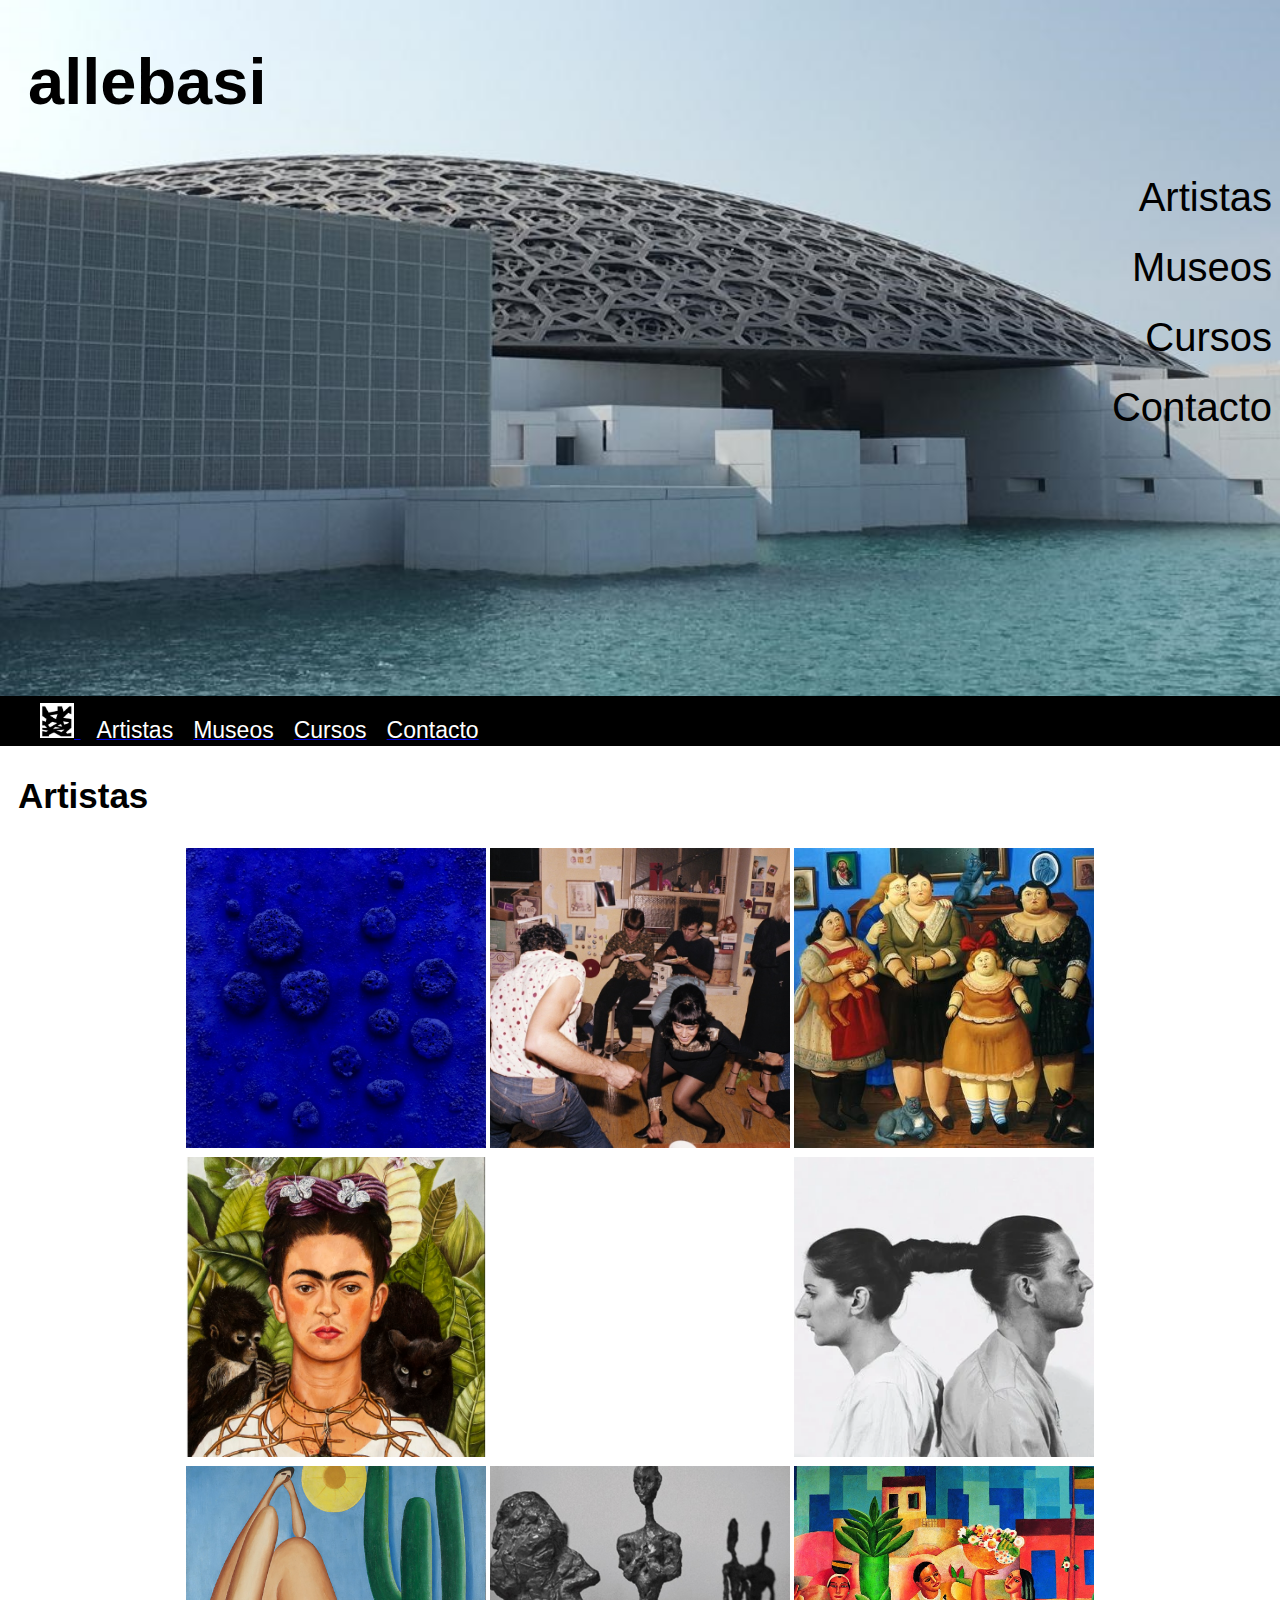
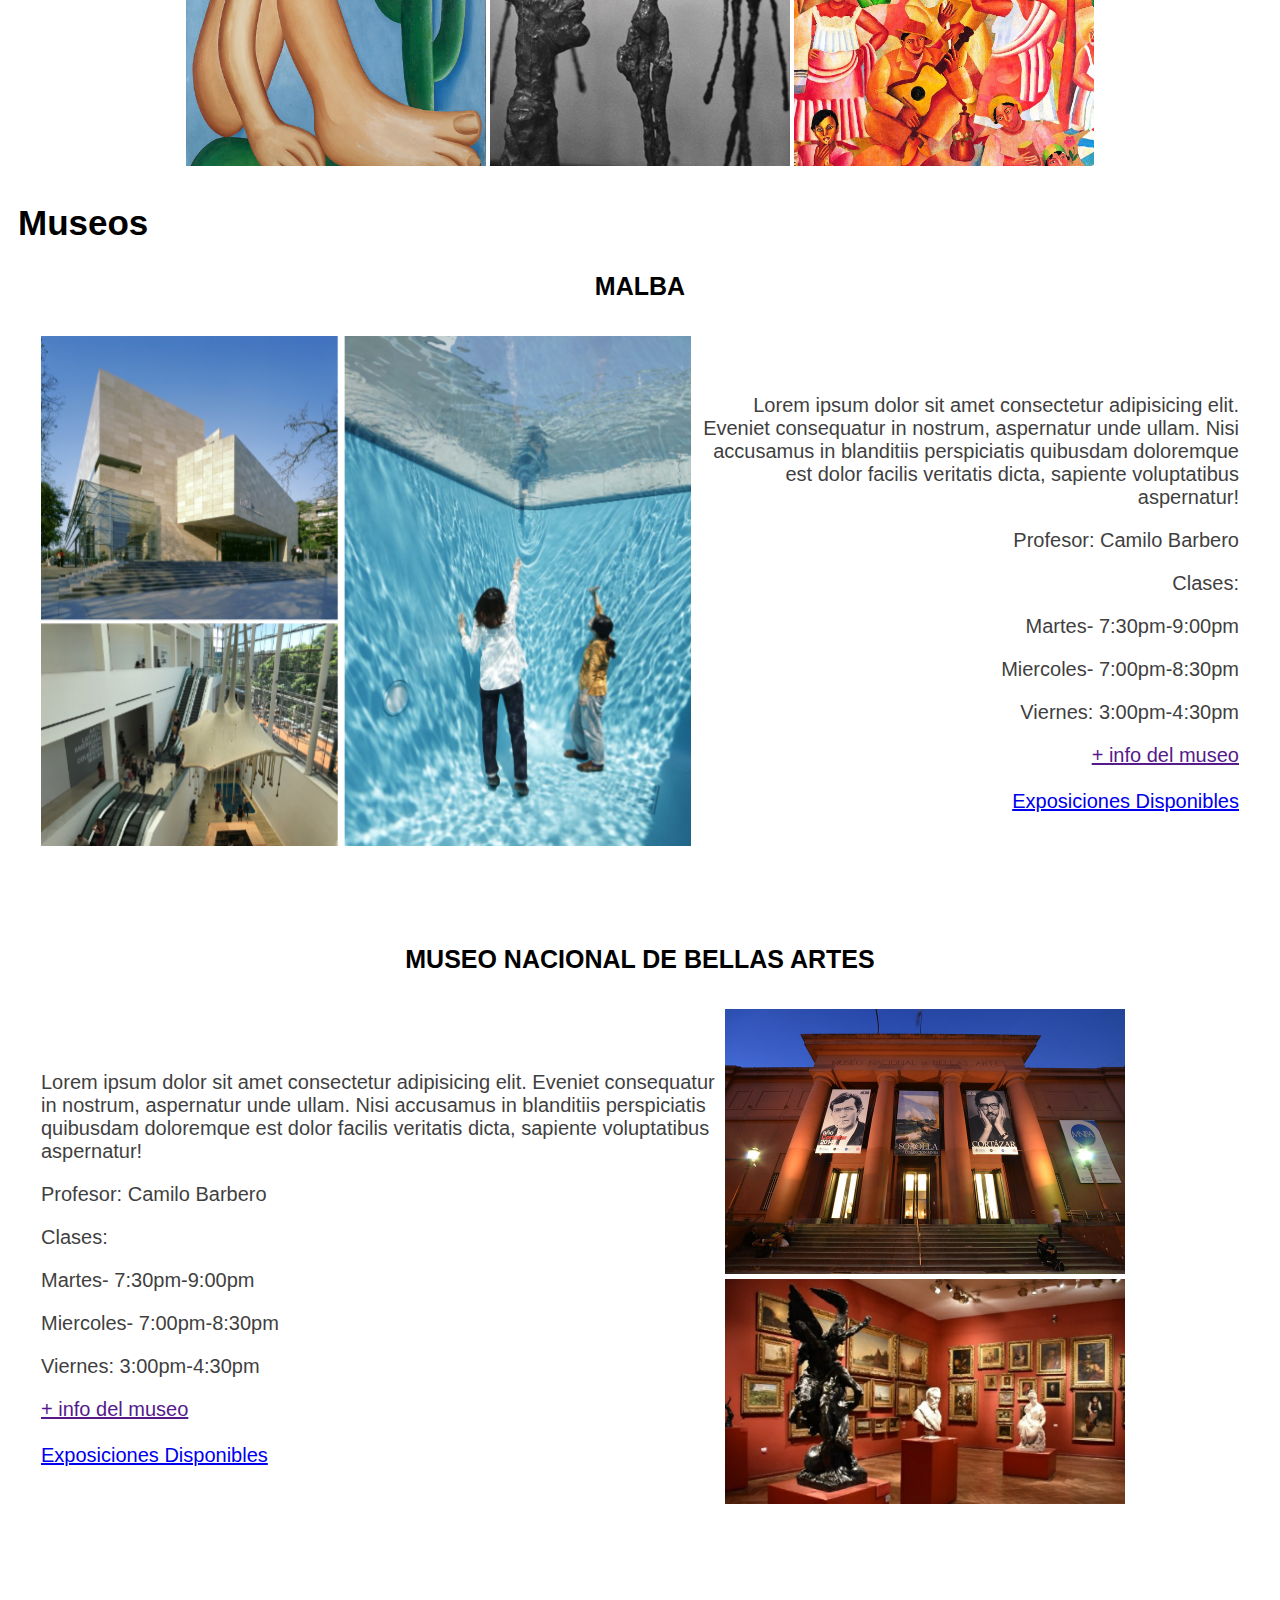
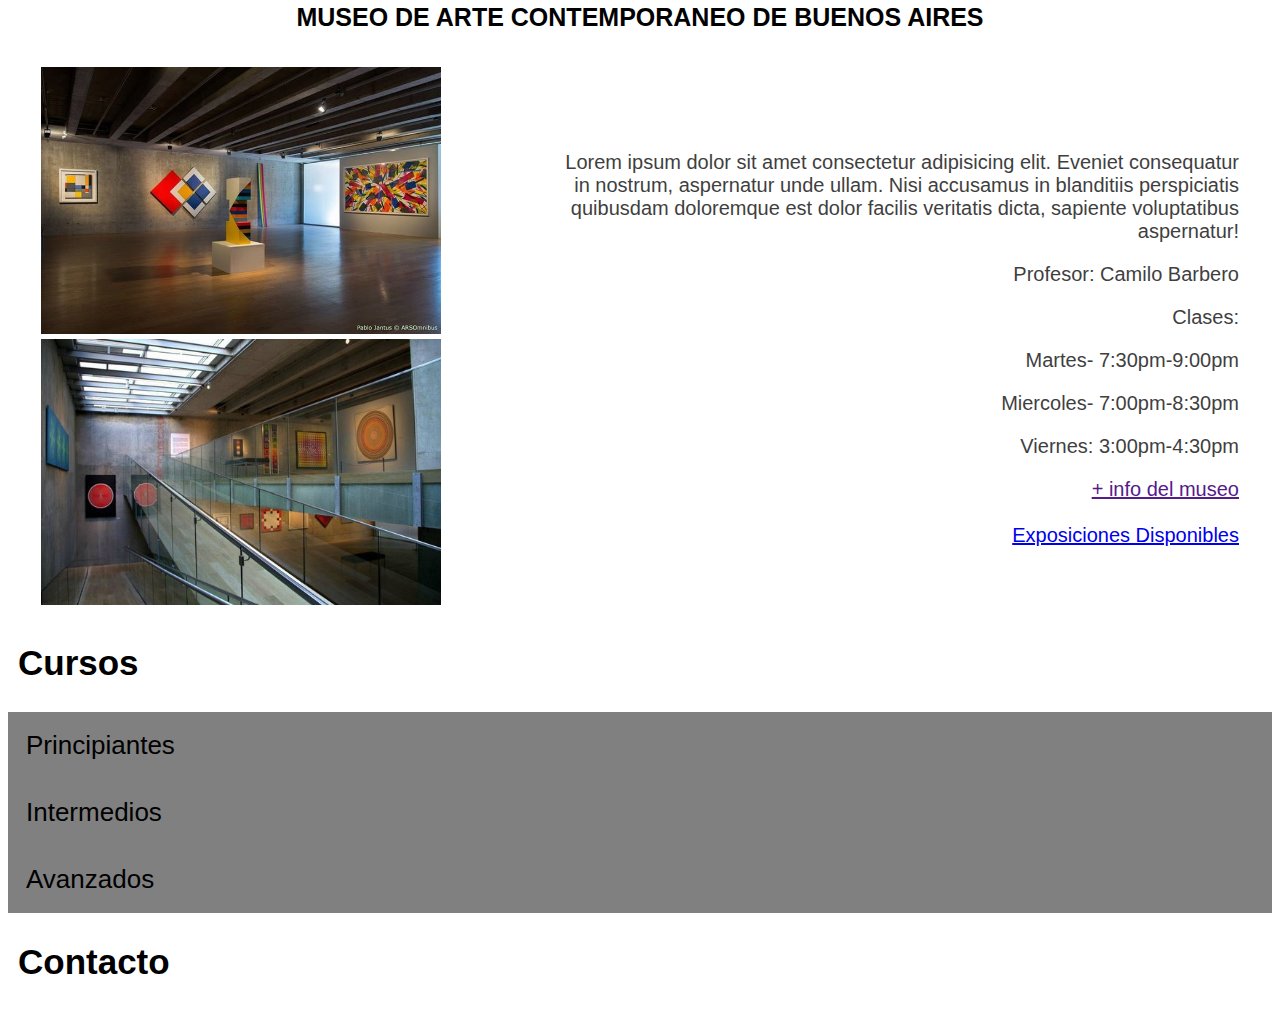
==== index.html @ 0fee7317 "dtyu" ====
<!DOCTYPE html>
<html lang="en">
<head>
    <meta charset="UTF-8">
    <meta http-equiv="X-UA-Compatible" content="IE=edge">
    <meta name="viewport" content="width=device-width, initial-scale=1.0">
    <title> allebasi-art </title>
    <link rel="stylesheet" href="./stylesreal.css">
    <style>
        body{background-image: url(./backgorund.jpeg);
        background-repeat: no-repeat;
        background-size: 100%;
    }
    </style>
    <h1 id="allebasi">allebasi</h1> 
    <div class="principal"><h2><ul class="lista.menu">
         <a href="#Artistas"><li>Artistas</li></a> 
         <a href="#Museos"><li>Museos</li></a>
         <a href="#Cursos"><li>Cursos</li></a>
         <a href="#Contacto"><li>Contacto </li></a>
        </ul></h2></div>
    
        <div class="menu"><menu class="menu">
            <a style="margin-right: 16px;" href="#allebasi"><li><img src="./logo.jpg" alt="" id="logo"> </li></a>
            <a style="margin-right: 16px;" href="#Artistas"><li>Artistas</li></a> 
            <a style="margin-right: 16px;" href="#Museos"><li>Museos</li></a> 
            <a style="margin-right: 16px;" href="#Cursos"><li>Cursos</li></a>
            <a style="margin-right: 16px;" href="#Contacto"><li>Contacto</li></a>
        </menu>
    </div>

</head>

<body>

<!--ARTISTAS-->

<h2 id="Artistas">Artistas</h2>
<table id="tablaArtistas">
    <td><div class="container">
      <img src="./Yves Klein.jpg" alt="" class="image">
      <div class="overlay">
        <div class="text">Yves Klein</div>
      </div>
    </div></td>
    <td><div class="container">
      <img src="./Nan Goldin.jpg" alt="Avatar" class="image">
      <div class="overlay">
        <div class="text">Nan Goldin</div>
      </div>
    </div></td>
    <td><div class="container">
      <img src="./Fernando Botero.jpg" alt="" class="image">
      <div class="overlay">
        <div class="text">Fernando Botero</div>
      </div>
    </div></td>
    <tr><td><div class="container">
      <img src="./Frida Kahlo.png" alt="" class="image">
      <div class="overlay">
        <div class="text">Frida Khalo</div>
      </div>
    </div></td>
    <td><div class="container">
      <img src="./Salvador Dali.jpg" alt="" class="image">
      <div class="overlay">
        <div class="text">Salvador Dali</div>
      </div>
    </div></td>
    <td><div class="container">
      <img src="./Marina Abramovic.webp" alt="" class="image">
      <div class="overlay">
        <div class="text">Marina Abramovic</div>
      </div>
    </div></td></tr>
    <tr><td><div class="container">
      <img src="./Tarsila do Amaral.jpg" alt="" class="image">
      <div class="overlay">
        <div class="text">Tarsila do Amaral</div>
      </div>
    </div></td>
    <td><div class="container">
      <img src="./ALberto Giacometti.jpg" alt="" class="image">
      <div class="overlay">
        <div class="text">Alberto Giacometti</div>
      </div>
    </div></td>
    <td><div class="container">
      <img src="./Di Cavalcanti.jpg" alt="" class="image">
      <div class="overlay">
        <div class="text">Emiliano di Cavalcanti</div>
      </div>
    </div></td></tr>

  </table>

<!--MUSEOS-->
<h2 id="Museos">Museos</h2>

<table id="tablamuseos">
  <!--malba-->
  <tr><h3>MALBA</h3></tr>
  <tr><td><img src="./malba4.png" alt="" width="650px"></td> 
    <td id="derecha"> <p>Lorem ipsum dolor sit amet consectetur adipisicing elit. Eveniet consequatur in nostrum, aspernatur unde ullam. Nisi accusamus in blanditiis perspiciatis quibusdam doloremque est dolor facilis veritatis dicta, sapiente voluptatibus aspernatur!</p>
        <p>Profesor: Camilo Barbero</p>
        <p>Clases: </p>
        <p>Martes- 7:30pm-9:00pm</p>
        <p>Miercoles- 7:00pm-8:30pm</p>
        <p>Viernes: 3:00pm-4:30pm</p> 
        <a href="">+ info del museo</a> <br><br>
        <a href="./Exposiciones.html">Exposiciones Disponibles</a>
    </table> <br><br>
    <table id="tablamuseos">
<!--museo nacional de bellas artes-->
<tr><h3>MUSEO NACIONAL DE BELLAS ARTES</h3></tr>
<tr><td> <p>Lorem ipsum dolor sit amet consectetur adipisicing elit. Eveniet consequatur in nostrum, aspernatur unde ullam. Nisi accusamus in blanditiis perspiciatis quibusdam doloremque est dolor facilis veritatis dicta, sapiente voluptatibus aspernatur!</p>
  <p>Profesor: Camilo Barbero</p>
  <p>Clases: </p>
  <p>Martes- 7:30pm-9:00pm</p>
  <p>Miercoles- 7:00pm-8:30pm</p>
  <p>Viernes: 3:00pm-4:30pm</p>
  <a href="">+ info del museo</a> <br><br>
  <a href="./Exposiciones.html">Exposiciones Disponibles</a>
  </td>
  <td><img src="./mnba.jpg" alt="" width="400px"> <img src="./mnba2.jpg" alt="" width="400px"> <br></td></tr>
</table>  <br><br>
<table id="tablamuseos">
<!--museo de arte contemporaneo-->
<tr><h3>MUSEO DE ARTE CONTEMPORANEO DE BUENOS AIRES </h3></tr>
<tr><td><img src="./macba.jpg" alt="" width="400px"> <img src="./museo-de-arte-contemporaneo.jpg" alt="" width="400px "></td>
<td id="derecha"><p>Lorem ipsum dolor sit amet consectetur adipisicing elit. Eveniet consequatur in nostrum, aspernatur unde ullam. Nisi accusamus in blanditiis perspiciatis quibusdam doloremque est dolor facilis veritatis dicta, sapiente voluptatibus aspernatur!</p>
        <p>Profesor: Camilo Barbero</p>
        <p>Clases: </p>
        <p>Martes- 7:30pm-9:00pm</p>
        <p>Miercoles- 7:00pm-8:30pm</p>
        <p>Viernes: 3:00pm-4:30pm</p>
        <a href="">+ info del museo</a> <br><br>
        <a href="./Exposiciones.html">Exposiciones Disponibles</a>
  </td></tr>
</table>



<!--CURSOS-->
<h2 id="Cursos">Cursos</h2>

<!--PRINCIPIANTES-->
<button class="accordion">Principiantes</button>
<div class="panel">
  <div class="tab">
    <button class="tablinks" onclick="openCity(event, 'Dibujo')">Dibujo</button>
    <button class="tablinks" onclick="openCity(event, 'Pintura')">Pintura</button>
    <button class="tablinks" onclick="openCity(event, 'Fotografia')">Fotografia</button> 
  </div>
  
  <div id="Dibujo" class="tabcontent">
    <table>
      <tr><td><img src="./carbonilla.jpg" alt="" width="350px"></td><td>CARBONILLA 
        <p>Lorem ipsum dolor sit amet consectetur, adipisicing elit. Ratione distinctio quibusdam, similique rem aperiam, culpa rerum molestiae aliquid perferendis expedita doloremque excepturi labore debitis, repudiandae explicabo accusamus consequatur laboriosam alias?</p>
        <p>Profesora: Delfina Beines</p>
        <p>Clases: </p>
        <p>Lunes- 7:30pm-9:00pm</p>
        <p>Miercoles- 5:00pm-6:30pm</p>
        <p>Miercoles- 7:00pm-8:30pm</p>
      </td></tr>
      <tr><td><img src="naturaleza muerta.jpg" alt="" width="350px"></td><td>Naturaleza muerta 
        <p>Lorem ipsum dolor sit amet consectetur adipisicing elit. Eveniet consequatur in nostrum, aspernatur unde ullam. Nisi accusamus in blanditiis perspiciatis quibusdam doloremque est dolor facilis veritatis dicta, sapiente voluptatibus aspernatur!</p>
        <p>Profesor: Camilo Barbero</p>
        <p>Clases: </p>
        <p>Martes- 7:30pm-9:00pm</p>
        <p>Miercoles- 7:00pm-8:30pm</p>
        <p>Viernes: 3:00pm-4:30pm</p>
      </td></tr>
      <tr><td><img src="./perspectiva.jpg" alt="" width="350px"></td><td>Perspectiva 
        <p>Lorem ipsum dolor sit amet consectetur adipisicing elit. Eveniet consequatur in nostrum, aspernatur unde ullam. Nisi accusamus in blanditiis perspiciatis quibusdam doloremque est dolor facilis veritatis dicta, sapiente voluptatibus aspernatur!</p>
        <p>Profesor: Camilo Barbero</p>
        <p>Clases: </p>
        <p>Martes- 7:30pm-9:00pm</p>
        <p>Miercoles- 7:00pm-8:30pm</p>
        <p>Viernes: 3:00pm-4:30pm</p>
      </td></tr>
    </table>
    <!--INSCRIPCION PRINCIPIANTES (DIBUJO)-->
<button onclick="document.getElementById('id01').style.display='block'" class="inscribirse">Inscribirse</button>
<div id="id01" class="caja">
  <form class="caja-adentro" >
    <span onclick="document.getElementById('id01').style.display='none'"
    class="cerrar" title="Close Modal">x</span>
    <div class="cont">
      
      <label>Nombre</label>
      <input type="text" id="nombre" name="firstname" placeholder="Tu nombre...">
    
      <label>Apellido</label>
      <input type="text" id="apellido" name="lastname" placeholder="Tu apellido..">

      <label>E-mail</label>
      <input type="text" id="e-mail" name="e-mail" placeholder="Tu e-mail...">

      <label>Curso</label>
      <select id="curso" name="country">
        <option value="principiante">Carbonilla - Lunes (7:30-9:00)</option>
        <option value="principiante">Carbonilla - Miercoles (5:00-6:30)</option>
        <option value="principiante">Carbonilla - Miercoles (7:00-8:30)</option>
        <option value="intermedio">Naturaleza Muerta</option>
        <option value="avanzado">Perspectiva</option>
      </select>
    
    </div>
    <div class="cont" style="background-color:#f1f1f1">
      <button type="button" onclick="document.getElementById('id01').style.display='none'" class="cancelar">Cancelar</button>
      <button type="button" onclick="document.getElementById('id01').style.display='none'" class="enviar">Enviar</button>
    </div>
  </form>
</div>
<!--INSCRIP- F PRINCIPIANTES-->
  </div>
  
  <div id="Pintura" class="tabcontent">
    <table>
      <tr><td><img src="./temperas.jpg" alt="" width="350px"></td><td>Temperas
        <p>Lorem ipsum dolor sit amet consectetur adipisicing elit. Eveniet consequatur in nostrum, aspernatur unde ullam. Nisi accusamus in blanditiis perspiciatis quibusdam doloremque est dolor facilis veritatis dicta, sapiente voluptatibus aspernatur!</p>
        <p>Profesor: Camilo Barbero</p>
        <p>Clases: </p>
        <p>Martes- 7:30pm-9:00pm</p>
        <p>Miercoles- 7:00pm-8:30pm</p>
        <p>Viernes: 3:00pm-4:30pm</p>
      </td></tr>
      <tr><td><img src="./acuare.jpeg" alt="" width="350px"></td><td>Acuarelas 
        <p>Lorem ipsum dolor sit amet consectetur adipisicing elit. Eveniet consequatur in nostrum, aspernatur unde ullam. Nisi accusamus in blanditiis perspiciatis quibusdam doloremque est dolor facilis veritatis dicta, sapiente voluptatibus aspernatur!</p>
        <p>Profesor: Camilo Barbero</p>
        <p>Clases: </p>
        <p>Martes- 7:30pm-9:00pm</p>
        <p>Miercoles- 7:00pm-8:30pm</p>
        <p>Viernes: 3:00pm-4:30pm</p>
      </td></tr>
      <tr><td><img src="./acrilicos.jpg" alt="" width="350px"></td><td>Acrilicos
        <p>Lorem ipsum dolor sit amet consectetur adipisicing elit. Eveniet consequatur in nostrum, aspernatur unde ullam. Nisi accusamus in blanditiis perspiciatis quibusdam doloremque est dolor facilis veritatis dicta, sapiente voluptatibus aspernatur!</p>
        <p>Profesor: Camilo Barbero</p>
        <p>Clases: </p>
        <p>Martes- 7:30pm-9:00pm</p>
        <p>Miercoles- 7:00pm-8:30pm</p>
        <p>Viernes: 3:00pm-4:30pm</p>
      </td></tr>
    </table> 
    <!--INSCRIPCION PRINCIPIANTES (PINTURA)-->
<button onclick="document.getElementById('id012').style.display='block'" class="inscribirse">Inscribirse</button>
<div id="id012" class="caja">
  <form class="caja-adentro" >
    <span onclick="document.getElementById('id012').style.display='none'"
    class="cerrar" title="Close Modal">x</span>
    <div class="cont">
      
      <label>Nombre</label>
      <input type="text" id="nombre" name="firstname" placeholder="Tu nombre...">
    
      <label>Apellido</label>
      <input type="text" id="apellido" name="lastname" placeholder="Tu apellido..">

      <label>E-mail</label>
      <input type="text" id="e-mail" name="e-mail" placeholder="Tu e-mail...">

      <label>Curso</label>
      <select id="curso" name="country">
        <option value="principiante">Carbonilla - Lunes (7:30-9:00)</option>
        <option value="principiante">Carbonilla - Miercoles (5:00-6:30)</option>
        <option value="principiante">Carbonilla - Miercoles (7:00-8:30)</option>
        <option value="intermedio">Naturaleza Muerta</option>
        <option value="avanzado">Perspectiva</option>
      </select>
    
    </div>
    <div class="cont" style="background-color:#f1f1f1">
      <button type="button" onclick="document.getElementById('id012').style.display='none'" class="cancelar">Cancelar</button>
      <button type="button" onclick="document.getElementById('id012').style.display='none'" class="enviar">Enviar</button>
    </div>
  </form>
</div>
<!--INSCRIP- F PRINCIPIANTES-->
  </div>
  
  <div id="Fotografia" class="tabcontent">
    <table>
      <tr><td><img src="./temperas.jpg" alt="" width="350px"></td><td>Fotografia Digital
        <p>Lorem ipsum dolor sit amet consectetur adipisicing elit. Eveniet consequatur in nostrum, aspernatur unde ullam. Nisi accusamus in blanditiis perspiciatis quibusdam doloremque est dolor facilis veritatis dicta, sapiente voluptatibus aspernatur!</p>
        <p>Profesore: Azul Macfarlane</p>
        <p>Clases: </p>
        <p>Martes- 7:30pm-9:00pm</p>
        <p>Miercoles- 7:00pm-8:30pm</p>
        <p>Viernes: 3:00pm-4:30pm</p>
      </td></tr>
      <tr><td><img src="./acuarelas.jpg" alt="" width="350px"></td><td>Fotografia Analogica
        <p>Lorem ipsum dolor sit amet consectetur adipisicing elit. Eveniet consequatur in nostrum, aspernatur unde ullam. Nisi accusamus in blanditiis perspiciatis quibusdam doloremque est dolor facilis veritatis dicta, sapiente voluptatibus aspernatur!</p>
        <p>Profesore: Felicitas Galindez</p>
        <p>Clases: </p>
        <p>Martes- 7:30pm-9:00pm</p>
        <p>Miercoles- 7:00pm-8:30pm</p>
        <p>Viernes: 3:00pm-4:30pm</p>
      </td></tr>
      <tr><td><img src="./acrilicos.jpg" alt="" width="350px"></td><td>Acrilicos 
        <p>Lorem ipsum dolor sit amet consectetur adipisicing elit. Eveniet consequatur in nostrum, aspernatur unde ullam. Nisi accusamus in blanditiis perspiciatis quibusdam doloremque est dolor facilis veritatis dicta, sapiente voluptatibus aspernatur!</p>
        <p>Profesor: Camilo Barbero</p>
        <p>Clases: </p>
        <p>Martes- 7:30pm-9:00pm</p>
        <p>Miercoles- 7:00pm-8:30pm</p>
        <p>Viernes: 3:00pm-4:30pm</p>
      </td></tr>
    </table>
    <!--INSCRIPCION PRINCIPIANTES (fotografia)-->
<button onclick="document.getElementById('id013').style.display='block'" class="inscribirse">Inscribirse</button>
<div id="id013" class="caja">
  <form class="caja-adentro" >
    <span onclick="document.getElementById('id013').style.display='none'"
    class="cerrar" title="Close Modal">x</span>
    <div class="cont">
      
      <label>Nombre</label>
      <input type="text" id="nombre" name="firstname" placeholder="Tu nombre...">
    
      <label>Apellido</label>
      <input type="text" id="apellido" name="lastname" placeholder="Tu apellido..">

      <label>E-mail</label>
      <input type="text" id="e-mail" name="e-mail" placeholder="Tu e-mail...">

      <label>Curso</label>
      <select id="curso" name="country">
        <option value="principiante">Carbonilla - Lunes (7:30-9:00)</option>
        <option value="principiante">Carbonilla - Miercoles (5:00-6:30)</option>
        <option value="principiante">Carbonilla - Miercoles (7:00-8:30)</option>
        <option value="intermedio">Naturaleza Muerta</option>
        <option value="avanzado">Perspectiva</option>
      </select>
    
    </div>
    <div class="cont" style="background-color:#f1f1f1">
      <button type="button" onclick="document.getElementById('id013').style.display='none'" class="cancelar">Cancelar</button>
      <button type="button" onclick="document.getElementById('id013').style.display='none'" class="enviar">Enviar</button>
    </div>
  </form>
</div>
<!--INSCRIP- F PRINCIPIANTES-->
  </div>

  </div>
  
</div>

<!--INTERMEDIOS-->
<button class="accordion">Intermedios</button>
<div class="panel">
    <div class="tab">
      <button class="tablinks" onclick="openCity(event, 'Pintura ')">Pintura </button>
      <button class="tablinks" onclick="openCity(event, 'Fotografia ')">Fotografia </button>
      <button class="tablinks" onclick="openCity(event, 'Escultura')">Escultura</button>
    </div>
    
    <div id="Pintura " class="tabcontent">
      <table>
        <tr><td><img src="./oleo.jpg" alt="" id="oleoypastel"></td><td>Oleo 
          <p>Lorem ipsum dolor sit amet consectetur adipisicing elit. Eveniet consequatur in nostrum, aspernatur unde ullam. Nisi accusamus in blanditiis perspiciatis quibusdam doloremque est dolor facilis veritatis dicta, sapiente voluptatibus aspernatur!</p>
          <p>Profesor: Camilo Barbero</p>
          <p>Clases: </p>
          <p>Martes- 7:30pm-9:00pm</p>
          <p>Miercoles- 7:00pm-8:30pm</p>
          <p>Viernes: 3:00pm-4:30pm</p>
        </td></tr>
        <tr><td><img src="./pastel.jpg" alt="" id="oleoypastel"></td><td>Pastel
          <p>Lorem ipsum dolor sit amet consectetur adipisicing elit. Eveniet consequatur in nostrum, aspernatur unde ullam. Nisi accusamus in blanditiis perspiciatis quibusdam doloremque est dolor facilis veritatis dicta, sapiente voluptatibus aspernatur!</p>
          <p>Profesor: Camilo Barbero</p>
          <p>Clases: </p>
          <p>Martes- 7:30pm-9:00pm</p>
          <p>Miercoles- 7:00pm-8:30pm</p>
          <p>Viernes: 3:00pm-4:30pm</p>
        </td></tr>
        <tr><td><img src="./ink.jpg" alt="" width="350px"></td><td> alcholol ink 
          <p>Lorem ipsum dolor sit amet consectetur adipisicing elit. Eveniet consequatur in nostrum, aspernatur unde ullam. Nisi accusamus in blanditiis perspiciatis quibusdam doloremque est dolor facilis veritatis dicta, sapiente voluptatibus aspernatur!</p>
          <p>Profesor: Camilo Barbero</p>
          <p>Clases: </p>
          <p>Martes- 7:30pm-9:00pm</p>
          <p>Miercoles- 7:00pm-8:30pm</p>
          <p>Viernes: 3:00pm-4:30pm</p>
        </td></tr>
      </table>
      <!--INSCRIPCION INTERMEDIOS (PINTURAS)-->
<button onclick="document.getElementById('id02').style.display='block'" class="inscribirse">Inscribirse</button>
<div id="id02" class="caja">
  <form class="caja-adentro" >
    <span onclick="document.getElementById('id02').style.display='none'"
    class="cerrar" title="Close Modal">x</span>
    <div class="cont">
      
      <label>Nombre</label>
      <input type="text" id="nombre" name="firstname" placeholder="Tu nombre...">
    
      <label>Apellido</label>
      <input type="text" id="apellido" name="lastname" placeholder="Tu apellido..">

      <label>E-mail</label>
      <input type="text" id="e-mail" name="e-mail" placeholder="Tu e-mail...">

      <label>Curso</label>
      <select id="curso" name="country">
        <option value="principiante">Carbonilla</option>
        <option value="intermedio">Naturaleza muerta</option>
        <option value="avanzado">Perspectiva</option>
      </select>
    
    </div>
    <div class="cont" style="background-color:#f1f1f1">
      <button type="button" onclick="document.getElementById('id02').style.display='none'" class="cancelar">Cancelar</button>
      <button type="button" onclick="document.getElementById('id02').style.display='none'" class="enviar">Enviar</button>
    </div>
  </form>
</div>
<!--INSCRIP- F INTERMEDIO-->
    </div>
    
    <div id="Fotografia " class="tabcontent">
      <table>
        <tr><td><img src="./oleo.jpg" alt="" id="oleoypastel"></td><td>Oleo 
          <p>Lorem ipsum dolor sit amet consectetur adipisicing elit. Eveniet consequatur in nostrum, aspernatur unde ullam. Nisi accusamus in blanditiis perspiciatis quibusdam doloremque est dolor facilis veritatis dicta, sapiente voluptatibus aspernatur!</p>
          <p>Profesor: Camilo Barbero</p>
          <p>Clases: </p>
          <p>Martes- 7:30pm-9:00pm</p>
          <p>Miercoles- 7:00pm-8:30pm</p>
          <p>Viernes: 3:00pm-4:30pm</p>
        </td></tr>
        <tr><td><img src="./pastel.jpg" alt="" id="oleoypastel"></td><td>Pastel
          <p>Lorem ipsum dolor sit amet consectetur adipisicing elit. Eveniet consequatur in nostrum, aspernatur unde ullam. Nisi accusamus in blanditiis perspiciatis quibusdam doloremque est dolor facilis veritatis dicta, sapiente voluptatibus aspernatur!</p>
          <p>Profesor: Camilo Barbero</p>
          <p>Clases: </p>
          <p>Martes- 7:30pm-9:00pm</p>
          <p>Miercoles- 7:00pm-8:30pm</p>
          <p>Viernes: 3:00pm-4:30pm</p>
        </td></tr>
        <tr><td><img src="./ink.jpg" alt="" width="350px"></td><td> alcholol ink 
          <p>Lorem ipsum dolor sit amet consectetur adipisicing elit. Eveniet consequatur in nostrum, aspernatur unde ullam. Nisi accusamus in blanditiis perspiciatis quibusdam doloremque est dolor facilis veritatis dicta, sapiente voluptatibus aspernatur!</p>
          <p>Profesor: Camilo Barbero</p>
          <p>Clases: </p>
          <p>Martes- 7:30pm-9:00pm</p>
          <p>Miercoles- 7:00pm-8:30pm</p>
          <p>Viernes: 3:00pm-4:30pm</p>
        </td></tr>
      </table>
      <!--INSCRIPCION INTERMEDIOS (FOTOGRAFIA)-->
<button onclick="document.getElementById('id022').style.display='block'" class="inscribirse">Inscribirse</button>
<div id="id022" class="caja">
  <form class="caja-adentro" >
    <span onclick="document.getElementById('id022').style.display='none'"
    class="cerrar" title="Close Modal">x</span>
    <div class="cont">
      
      <label>Nombre</label>
      <input type="text" id="nombre" name="firstname" placeholder="Tu nombre...">
    
      <label>Apellido</label>
      <input type="text" id="apellido" name="lastname" placeholder="Tu apellido..">

      <label>E-mail</label>
      <input type="text" id="e-mail" name="e-mail" placeholder="Tu e-mail...">

      <label>Curso</label>
      <select id="curso" name="country">
        <option value="principiante">Carbonilla</option>
        <option value="intermedio">Naturaleza muerta</option>
        <option value="avanzado">Perspectiva</option>
      </select>
    
    </div>
    <div class="cont" style="background-color:#f1f1f1">
      <button type="button" onclick="document.getElementById('id022').style.display='none'" class="cancelar">Cancelar</button>
      <button type="button" onclick="document.getElementById('id022').style.display='none'" class="enviar">Enviar</button>
    </div>
  </form>
</div>
<!--INSCRIP- F INTERMEDIO-->
    </div>
    
    <div id="Escultura" class="tabcontent">
      <table>
        <tr><td><img src="./ceramica.jpg" alt="" width="350px"></td><td>Ceramica 
          <p>Lorem ipsum dolor sit amet consectetur adipisicing elit. Eveniet consequatur in nostrum, aspernatur unde ullam. Nisi accusamus in blanditiis perspiciatis quibusdam doloremque est dolor facilis veritatis dicta, sapiente voluptatibus aspernatur!</p>
          <p>Profesor: Camilo Barbero</p>
          <p>Clases: </p>
          <p>Martes- 7:30pm-9:00pm</p>
          <p>Miercoles- 7:00pm-8:30pm</p>
          <p>Viernes: 3:00pm-4:30pm</p>
          <a href="">Cursos de Ceramica</a>
        </td></tr>
        <tr><td><img src="./jabon.jpg" alt="" width="350px"></td><td>Tallado de jabon
          <p>Lorem ipsum dolor sit amet consectetur adipisicing elit. Eveniet consequatur in nostrum, aspernatur unde ullam. Nisi accusamus in blanditiis perspiciatis quibusdam doloremque est dolor facilis veritatis dicta, sapiente voluptatibus aspernatur!</p>
          <p>Profesor: Camilo Barbero</p>
          <p>Clases: </p>
          <p>Martes- 7:30pm-9:00pm</p>
          <p>Miercoles- 7:00pm-8:30pm</p>
          <p>Viernes: 3:00pm-4:30pm</p>
        </td></tr>
      </table>
      <!--INSCRIPCION INTERMEDIOS-->
<button onclick="document.getElementById('id023').style.display='block'" class="inscribirse">Inscribirse</button>
<div id="id023" class="caja">
  <form class="caja-adentro" >
    <span onclick="document.getElementById('id023').style.display='none'"
    class="cerrar" title="Close Modal">x</span>
    <div class="cont">
      
      <label>Nombre</label>
      <input type="text" id="nombre" name="firstname" placeholder="Tu nombre...">
    
      <label>Apellido</label>
      <input type="text" id="apellido" name="lastname" placeholder="Tu apellido..">

      <label>E-mail</label>
      <input type="text" id="e-mail" name="e-mail" placeholder="Tu e-mail...">

      <label>Curso</label>
      <select id="curso" name="country">
        <option value="principiante">Carbonilla</option>
        <option value="intermedio">Naturaleza muerta</option>
        <option value="avanzado">Perspectiva</option>
      </select>
    
    </div>
    <div class="cont" style="background-color:#f1f1f1">
      <button type="button" onclick="document.getElementById('id023').style.display='none'" class="cancelar">Cancelar</button>
      <button type="button" onclick="document.getElementById('id023').style.display='none'" class="enviar">Enviar</button>
    </div>
  </form>
</div>
<!--INSCRIP- F INTERMEDIO-->
    </div>

</div>


<!--AVANZADOS-->
<button class="accordion">Avanzados</button>
<div class="panel">
  <div class="tab">
    <button class="tablinks" onclick="openCity(event, 'Grabados')">Grabados</button>
    <button class="tablinks" onclick="openCity(event, 'Escultura ')">Escultura</button>
    <button class="tablinks" onclick="openCity(event, 'ccc')">ccc</button>
  </div>
  
  <div id="Grabados" class="tabcontent">
    <table>
      <tr><td><img src="./Xilografía.jpg" alt="" width="350px"></td><td>Xilografía 
        <p>Lorem ipsum dolor sit amet consectetur adipisicing elit. Eveniet consequatur in nostrum, aspernatur unde ullam. Nisi accusamus in blanditiis perspiciatis quibusdam doloremque est dolor facilis veritatis dicta, sapiente voluptatibus aspernatur!</p>
        <p>Profesor: Camilo Barbero</p>
        <p>Clases: </p>
        <p>Martes- 7:30pm-9:00pm</p>
        <p>Miercoles- 7:00pm-8:30pm</p>
        <p>Viernes: 3:00pm-4:30pm</p>
      </td></tr>
      <tr><td><img src="./pastel.jpg" alt="" id="oleoypastel"></td><td>Pastel
        <p>Lorem ipsum dolor sit amet consectetur adipisicing elit. Eveniet consequatur in nostrum, aspernatur unde ullam. Nisi accusamus in blanditiis perspiciatis quibusdam doloremque est dolor facilis veritatis dicta, sapiente voluptatibus aspernatur!</p>
        <p>Profesor: Camilo Barbero</p>
        <p>Clases: </p>
        <p>Martes- 7:30pm-9:00pm</p>
        <p>Miercoles- 7:00pm-8:30pm</p>
        <p>Viernes: 3:00pm-4:30pm</p>
      </td></tr>
      <tr><td><img src="./ink.jpg" alt="" width="350px"></td><td> alcholol ink 
        <p>Lorem ipsum dolor sit amet consectetur adipisicing elit. Eveniet consequatur in nostrum, aspernatur unde ullam. Nisi accusamus in blanditiis perspiciatis quibusdam doloremque est dolor facilis veritatis dicta, sapiente voluptatibus aspernatur!</p>
        <p>Profesor: Camilo Barbero</p>
        <p>Clases: </p>
        <p>Martes- 7:30pm-9:00pm</p>
        <p>Miercoles- 7:00pm-8:30pm</p>
        <p>Viernes: 3:00pm-4:30pm</p>
      </td></tr>
    </table>
    <!--INSCRIPCION AVANZADOS (GRABADOS)-->
  <button onclick="document.getElementById('id03').style.display='block'" class="inscribirse">Inscribirse</button>
  <div id="id03" class="caja">
    <form class="caja-adentro" >
      <span onclick="document.getElementById('id03').style.display='none'"
      class="cerrar" title="Close Modal">x</span>
      <div class="cont">
        
        <label>Nombre</label>
        <input type="text" id="nombre" name="firstname" placeholder="Tu nombre...">
      
        <label>Apellido</label>
        <input type="text" id="apellido" name="lastname" placeholder="Tu apellido..">

        <label>E-mail</label>
      <input type="text" id="e-mail" name="e-mail" placeholder="Tu e-mail...">
  
        <label>Curso</label>
        <select id="curso" name="country">
          <option value="principiante">Dibujo Geometrico</option>
          <option value="intermedio">Naturaleza muerta</option>
          <option value="avanzado">Perspectiva</option>
        </select>
      
      </div>
      <div class="cont" style="background-color:#f1f1f1">
        <button type="button" onclick="document.getElementById('id03').style.display='none'" class="cancelar">Cancelar</button>
        <button type="button" onclick="document.getElementById('id03').style.display='none'" class="enviar">Enviar</button>
      </div>
    </form>
  </div>
<!--INSCRIP- F AVANZADOS-->
  </div>
  
  <div id="Escultura " class="tabcontent">
    <table>
      <tr><td><img src="./madera.jpg" alt="" width="350px"></td><td>Tallado de madera 
        <p>Lorem ipsum dolor sit amet consectetur adipisicing elit. Eveniet consequatur in nostrum, aspernatur unde ullam. Nisi accusamus in blanditiis perspiciatis quibusdam doloremque est dolor facilis veritatis dicta, sapiente voluptatibus aspernatur!</p>
        <p>Profesor: Camilo Barbero</p>
        <p>Clases: </p>
        <p>Martes- 7:30pm-9:00pm</p>
        <p>Miercoles- 7:00pm-8:30pm</p>
        <p>Viernes: 3:00pm-4:30pm</p>
      </td></tr>
    </table>
    <!--INSCRIPCION AVANZADOS (ESCULTURA)-->
  <button onclick="document.getElementById('id032').style.display='block'" class="inscribirse">Inscribirse</button>
  <div id="id032" class="caja">
    <form class="caja-adentro" >
      <span onclick="document.getElementById('id032').style.display='none'"
      class="cerrar" title="Close Modal">x</span>
      <div class="cont">
        
        <label>Nombre</label>
        <input type="text" id="nombre" name="firstname" placeholder="Tu nombre...">
      
        <label>Apellido</label>
        <input type="text" id="apellido" name="lastname" placeholder="Tu apellido..">

        <label>E-mail</label>
        <input type="text" id="e-mail" name="e-mail" placeholder="Tu e-mail...">
  
        <label>Curso</label>
        <select id="curso" name="country">
          <option value="principiante">Dibujo Geometrico</option>
          <option value="intermedio">Naturaleza muerta</option>
          <option value="avanzado">Perspectiva</option>
        </select>
      
      </div>
      <div class="cont" style="background-color:#f1f1f1">
        <button type="button" onclick="document.getElementById('id032').style.display='none'" class="cancelar">Cancelar</button>
        <button type="button" onclick="document.getElementById('id032').style.display='none'" class="enviar">Enviar</button>
      </div>
    </form>
  </div>
<!--INSCRIP- F AVANZADOS-->
  </div>
  
  <div id="ccc" class="tabcontent">
    <table>
      <tr><td><img src="./oleo.jpg" alt="" id="oleoypastel"></td><td>Oleo 
        <p>Lorem ipsum dolor sit amet consectetur adipisicing elit. Eveniet consequatur in nostrum, aspernatur unde ullam. Nisi accusamus in blanditiis perspiciatis quibusdam doloremque est dolor facilis veritatis dicta, sapiente voluptatibus aspernatur!</p>
        <p>Profesor: Camilo Barbero</p>
        <p>Clases: </p>
        <p>Martes- 7:30pm-9:00pm</p>
        <p>Miercoles- 7:00pm-8:30pm</p>
        <p>Viernes: 3:00pm-4:30pm</p>
      </td></tr>
      <tr><td><img src="./pastel.jpg" alt="" id="oleoypastel"></td><td>Pastel
        <p>Lorem ipsum dolor sit amet consectetur adipisicing elit. Eveniet consequatur in nostrum, aspernatur unde ullam. Nisi accusamus in blanditiis perspiciatis quibusdam doloremque est dolor facilis veritatis dicta, sapiente voluptatibus aspernatur!</p>
        <p>Profesor: Camilo Barbero</p>
        <p>Clases: </p>
        <p>Martes- 7:30pm-9:00pm</p>
        <p>Miercoles- 7:00pm-8:30pm</p>
        <p>Viernes: 3:00pm-4:30pm</p>
      </td></tr>
      <tr><td><img src="./ink.jpg" alt="" width="350px"></td><td> alcholol ink 
        <p>Lorem ipsum dolor sit amet consectetur adipisicing elit. Eveniet consequatur in nostrum, aspernatur unde ullam. Nisi accusamus in blanditiis perspiciatis quibusdam doloremque est dolor facilis veritatis dicta, sapiente voluptatibus aspernatur!</p>
        <p>Profesor: Camilo Barbero</p>
        <p>Clases: </p>
        <p>Martes- 7:30pm-9:00pm</p>
        <p>Miercoles- 7:00pm-8:30pm</p>
        <p>Viernes: 3:00pm-4:30pm</p>
      </td></tr>
    </table>
    <!--INSCRIPCION AVANZADOS (CCC)-->
  <button onclick="document.getElementById('id033').style.display='block'" class="inscribirse">Inscribirse</button>
  <div id="id033" class="caja">
    <form class="caja-adentro" >
      <span onclick="document.getElementById('id033').style.display='none'"
      class="cerrar" title="Close Modal">x</span>
      <div class="cont">
        
        <label>Nombre</label>
        <input type="text" id="nombre" name="firstname" placeholder="Tu nombre...">
      
        <label>Apellido</label>
        <input type="text" id="apellido" name="lastname" placeholder="Tu apellido..">

        <label>E-mail</label>
      <input type="text" id="e-mail" name="e-mail" placeholder="Tu e-mail...">
  
        <label>Curso</label>
        <select id="curso" name="country">
          <option value="principiante">Dibujo Geometrico</option>
          <option value="intermedio">Naturaleza muerta</option>
          <option value="avanzado">Perspectiva</option>
        </select>
      
      </div>
      <div class="cont" style="background-color:#f1f1f1">
        <button type="button" onclick="document.getElementById('id033').style.display='none'" class="cancelar">Cancelar</button>
        <button type="button" onclick="document.getElementById('id033').style.display='none'" class="enviar">Enviar</button>
      </div>
    </form>
  </div>
<!--INSCRIP- F AVANZADOS-->
  </div>

</div>

<h2 id="Contacto">Contacto</h2>




<script src="./javareal.js" > </script>
</body>


</html>
---- stylesreal.css ----
h1{
    color: (70,77,70);
    font-size: 65px; 
    font-family: "Consolas", sans-serif;
    margin-left: 20px;
}
h2{
    font-size: 35px;
    font-family: Impact, Haettenschweiler, 'Arial Narrow Bold', sans-serif;
    margin-left: 10px;
}
h3{
    font-size: 25px;
    font-family: Arial, Helvetica, sans-serif;
    text-align: center;
}


ul{
    list-style-type: none;
    font-size: 40px;
    font-family: "Consolas", sans-serif;
    font-weight: normal;
    text-align: right;
    line-height: 70px;
    color: black;
    text-decoration: none;
    text-shadow: none;
}

.principal a{
    color: black;
    text-decoration: none;
}
.principal a:hover {
    background-color: #ddd;
    color: black;
    text-decoration: underline;
  }

.menu{
    position: -webkit-sticky; 
    position: sticky;
    top: 0;
    z-index: 1;
    width: auto;
    margin-left: -4px;
    margin-right: -4px;
  }

menu{background-color:black;
    margin-top: 20%;
    display: block;
    width: auto;
    height: 50px;
    background-position: fixed;
}
    
    menu>a>li{
        display: inline;
        color: white;
        font-size: 23px;
        font-family: 'Lucida Sans', 'Lucida Sans Regular', 'Lucida Grande', 'Lucida Sans Unicode', Geneva, Verdana, sans-serif;
        font-weight: normal;
        margin-bottom: 20px;
        text-align: center;
    }

 #logo{
     width: 2.75%;
     margin-top: 7px;
        }

html{
    scroll-padding-top: 70px;
}

/*ARTISTAS*/
#tablaArtistas{
    text-align:center;
    margin: auto;
    font-size: 20px;
}

.container {
   position: relative;
    width: 50%;
  }
  
.image {
    width: 300px;
  }  

.overlay {
    position: absolute;
    top: 0;
    bottom: 0;
    left: 0;
    right: 0;
    height: 300px;
    width: 300px;
    opacity: 0;
    transition: .5s ease;
    background: rgb(0,0,0);
    background: rgba(0,0,0,0.5);
  }
  
  .container:hover .overlay {
    opacity: 1;
  }
  
  .text {
    color: white;
    font-size: 20px;
    position: absolute;
    top: 50%;
    left: 50%;
    -webkit-transform: translate(-50%, -50%);
    -ms-transform: translate(-50%, -50%);
    transform: translate(-50%, -50%);
    text-align: center;
  }


/*MUSEOS*/

#tablamuseos{
  margin: 30px;
  text-align: left;
  border-collapse: separate;
  border: 10px;
  font-size: 20px;
  font-family: 'Franklin Gothic Medium', 'Arial Narrow', Arial, sans-serif;
  color: #3F3F3F;
}
#derecha{
  text-align: right;
}


  /* CURSOS*/
#oleoypastel{
  height: 350px;
  display: block;
  margin-left: auto;
  margin-right: auto;
}

.accordion {
    background-color: grey;
    color: black;
    cursor: pointer;
    padding: 18px;
    width: 100%;
    text-align: left;
    border: none;
    outline: none;
    transition: 0.4s;
    font-size: 26px;
  }
  .active, .accordion:hover {
    background-color: #ccc;
  }
  .panel {
    padding: 0 18px;
    background-color: white;
    display: none;
    overflow: hidden;
  }
  
  .tab {
    overflow: hidden;
    border: 1px solid #ccc;
    background-color: #f1f1f1;
  }

  .tab button {
    background-color: inherit;
    float: left;
    border: none;
    outline: none;
    cursor: pointer;
    padding: 14px 16px;
    transition: 0.3s;
  }

  .tab button:hover {
    background-color: #ddd;
  }

  .tab button.active {
    background-color: #ccc;
  } 

  .tabcontent {
    display: none;
    padding: 6px 12px;
    border: 1px solid #ccc;
    border-top: none;
  }
  .tablinks{
    font-size: 20px;
  }


/*INSCRIPCION*/
.inscribirse {
  background-color: black;
  color: black;
  padding: 14px 20px;
  margin: 8px 0;
  border: none;
  cursor: pointer;
  width: 10%;
  opacity: 0.9;
  float: right;
}

.inscribirse:hover {
  opacity: 0.8;
}

.cont {
  padding: 16px;
  margin: auto;
}

.caja {
  display: none; 
  position: fixed; 
  z-index: 1; 
  left: 0;
  top: 0;
  width: 100%; 
  height: 100%; 
  background-color: rgb(0,0,0); 
  background-color: rgba(0,0,0,0.4);
  padding-top: 60px;
}

.caja-adentro  {
  background-color: #e6e6e6;
  margin: auto;
  border: 1px solid #888;
  width: 50%;
}

#nombre, #apellido, #curso, #e-mail  {
  width: 100%;
  padding: 12px 20px;
  margin: 8px 0;
  display: inline-block;
  border: 1px solid #ccc;
  border-radius: 4px;
  box-sizing: border-box;
}

.enviar {
  width: 100%;
  background-color: black;
  color: white;
  padding: 14px 20px;
  margin: 8px 0;
  border: none;
  border-radius: 4px;
  cursor: pointer;
}

.cancelar {
  padding: 14px 20px;
  background-color: red;
  width: 100%;
  color: black;
  padding: 14px 20px;
  margin: 8px 0;
  border: none;
  border-radius: 4px;
  cursor: pointer;
}

.enviar:hover, .cancelar:hover {
  opacity: 0.80;
}

.cerrar {
  position: absolute;
  right: 370px;
  top: 75px;
  font-size: 25px;
  font-family: Arial, sans-serif;
  color: black;
}
.cerrar:hover, .cerrar:focus {
  cursor: pointer;
}
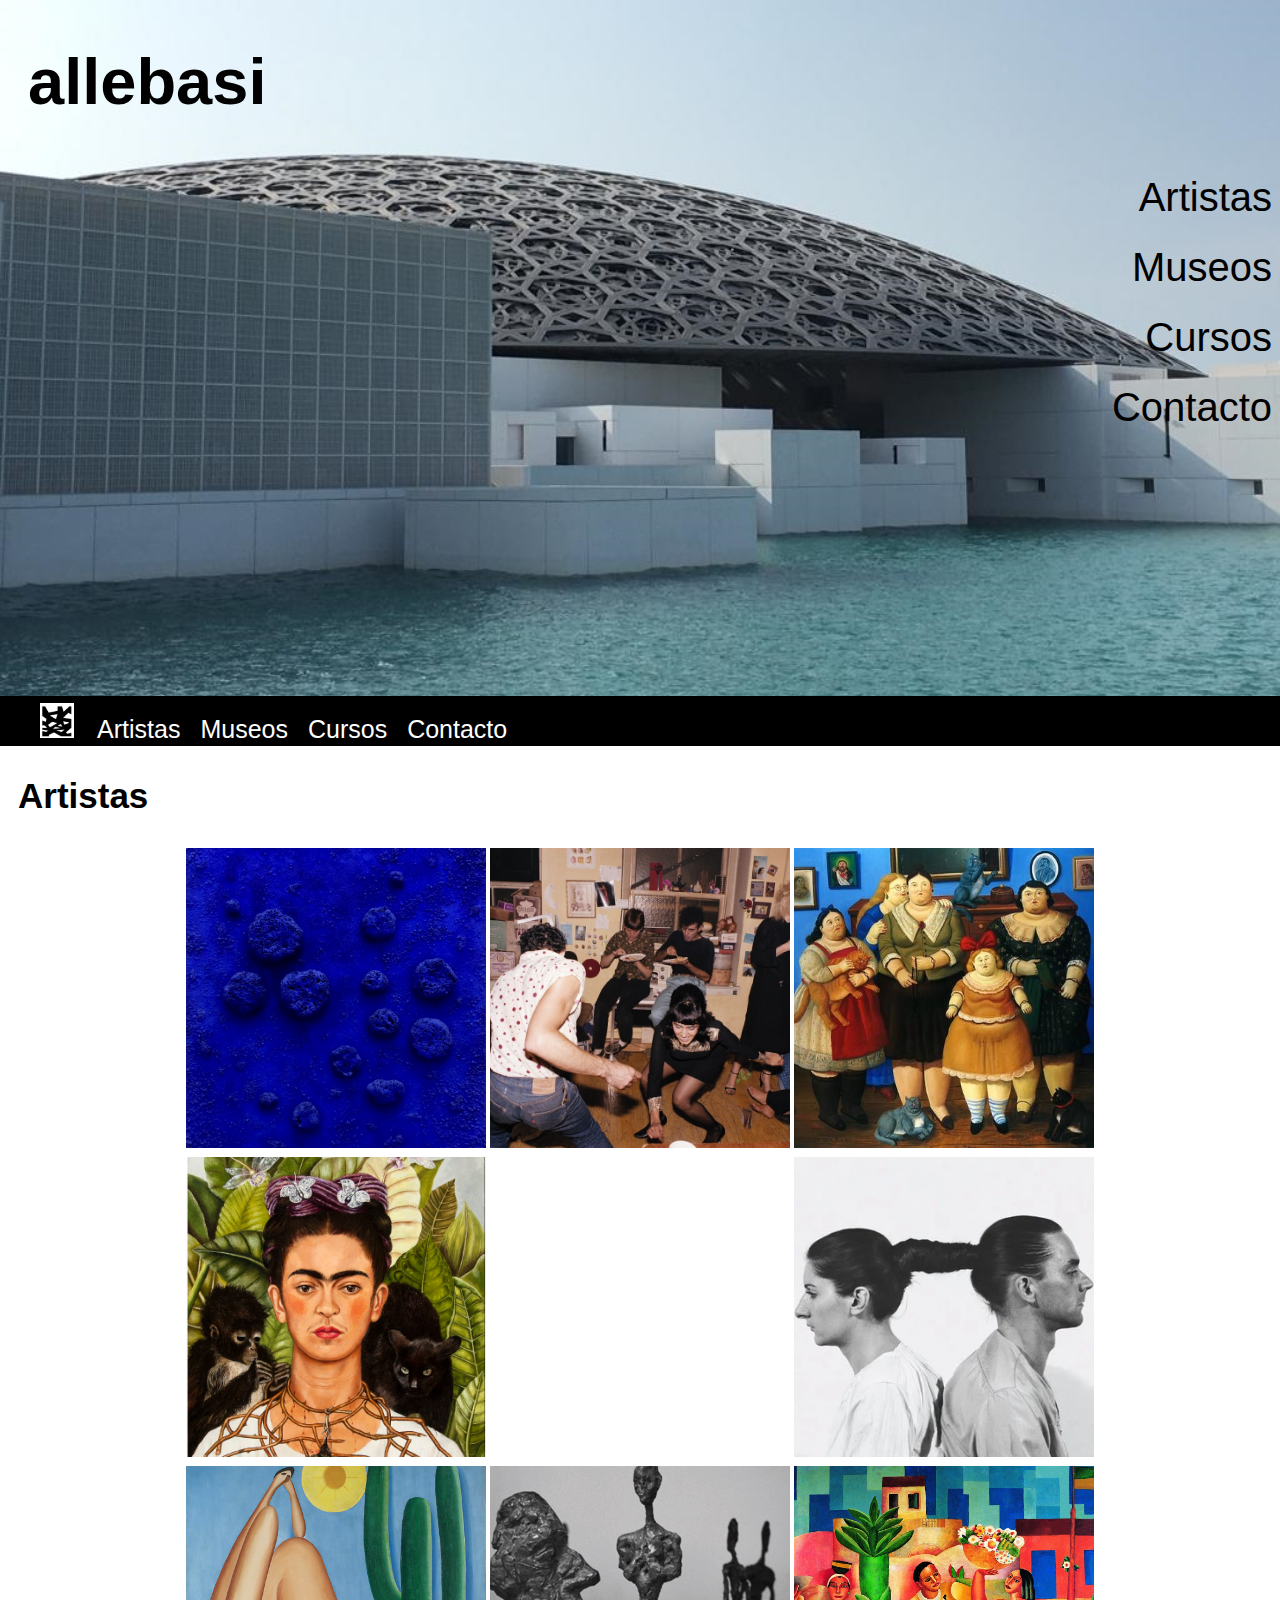
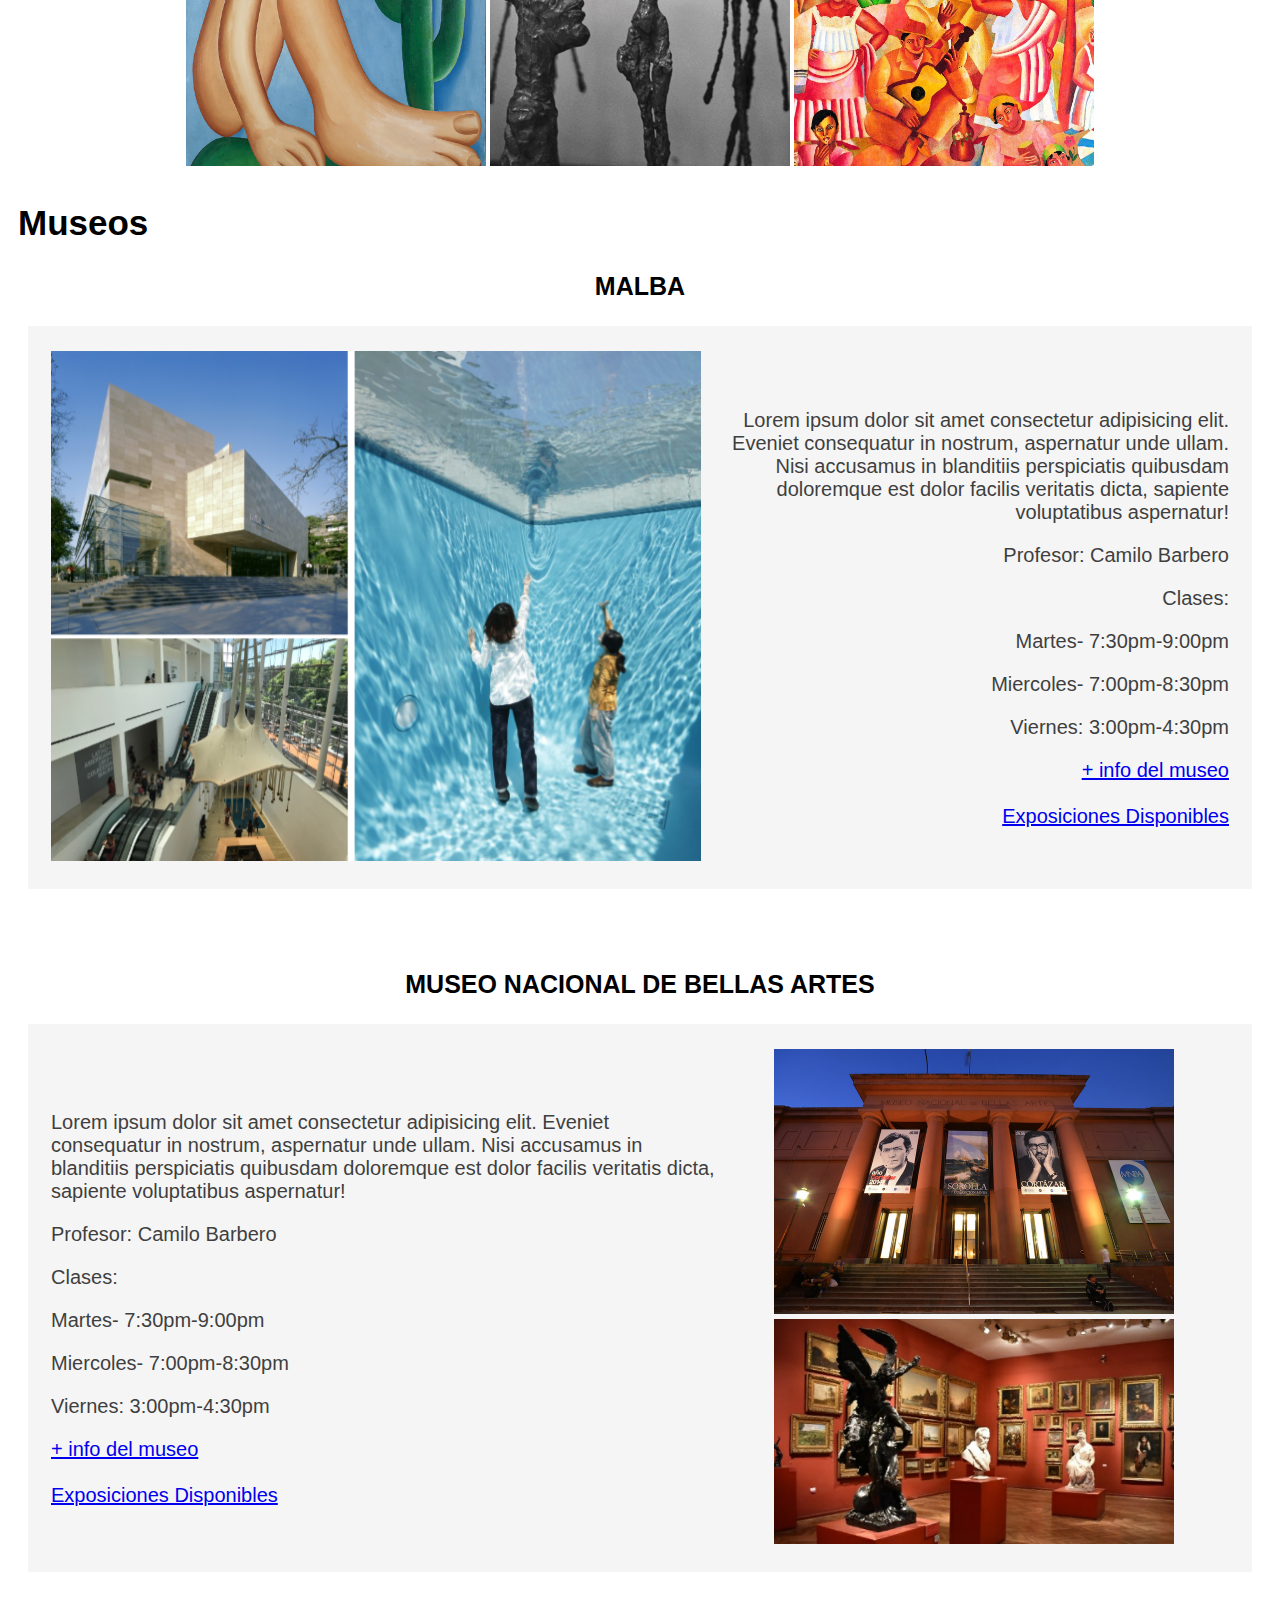
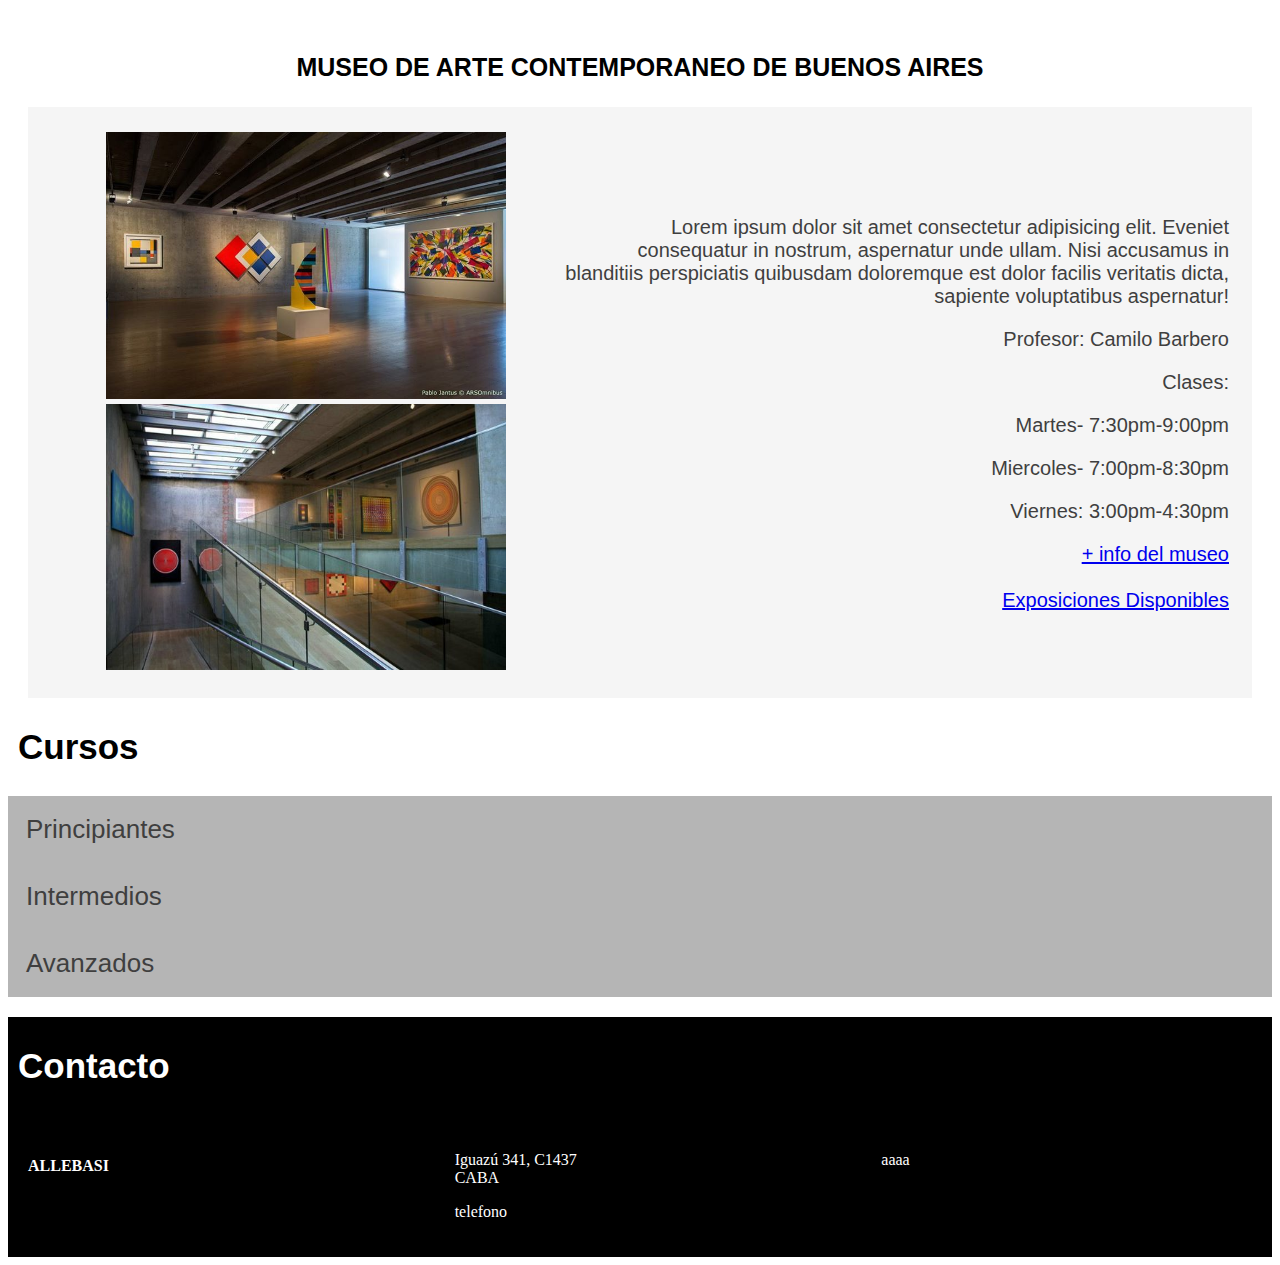
==== commit cf39bb8f: "vjvu" ====
--- a/index.html
+++ b/index.html
@@ -107,19 +107,19 @@
         <p>Martes- 7:30pm-9:00pm</p>
         <p>Miercoles- 7:00pm-8:30pm</p>
         <p>Viernes: 3:00pm-4:30pm</p> 
-        <a href="">+ info del museo</a> <br><br>
+        <a href="https://www.malba.org.ar/">+ info del museo</a> <br><br>
         <a href="./Exposiciones.html">Exposiciones Disponibles</a>
     </table> <br><br>
     <table id="tablamuseos">
 <!--museo nacional de bellas artes-->
 <tr><h3>MUSEO NACIONAL DE BELLAS ARTES</h3></tr>
-<tr><td> <p>Lorem ipsum dolor sit amet consectetur adipisicing elit. Eveniet consequatur in nostrum, aspernatur unde ullam. Nisi accusamus in blanditiis perspiciatis quibusdam doloremque est dolor facilis veritatis dicta, sapiente voluptatibus aspernatur!</p>
+<tr><td id="izqu"> <p>Lorem ipsum dolor sit amet consectetur adipisicing elit. Eveniet consequatur in nostrum, aspernatur unde ullam. Nisi accusamus in blanditiis perspiciatis quibusdam doloremque est dolor facilis veritatis dicta, sapiente voluptatibus aspernatur!</p>
   <p>Profesor: Camilo Barbero</p>
   <p>Clases: </p>
   <p>Martes- 7:30pm-9:00pm</p>
   <p>Miercoles- 7:00pm-8:30pm</p>
   <p>Viernes: 3:00pm-4:30pm</p>
-  <a href="">+ info del museo</a> <br><br>
+  <a href="https://www.bellasartes.gob.ar/">+ info del museo</a> <br><br>
   <a href="./Exposiciones.html">Exposiciones Disponibles</a>
   </td>
   <td><img src="./mnba.jpg" alt="" width="400px"> <img src="./mnba2.jpg" alt="" width="400px"> <br></td></tr>
@@ -134,7 +134,7 @@
         <p>Martes- 7:30pm-9:00pm</p>
         <p>Miercoles- 7:00pm-8:30pm</p>
         <p>Viernes: 3:00pm-4:30pm</p>
-        <a href="">+ info del museo</a> <br><br>
+        <a href="https://museomacba.org/">+ info del museo</a> <br><br>
         <a href="./Exposiciones.html">Exposiciones Disponibles</a>
   </td></tr>
 </table>
@@ -712,7 +712,26 @@
 
 </div>
 
-<h2 id="Contacto">Contacto</h2>
+<br>
+
+<footer id="footer"><h2 id="Contacto">Contacto</h2>
+
+  <div class="row">
+    <div class="col1">
+        <h4>ALLEBASI</h4>
+    </div>
+    <div class="col2">
+      <p>Iguazú 341, C1437 CABA</p>
+      <p>telefono</p>
+    </div>
+    <div class="col3">
+      <p>aaaa</p>
+    </div>
+  </div>
+
+
+</footer>
+
 
 
 
--- a/stylesreal.css
+++ b/stylesreal.css
@@ -46,6 +46,7 @@
     width: auto;
     margin-left: -4px;
     margin-right: -4px;
+    text-decoration: none;
   }
 
 menu{background-color:black;
@@ -59,7 +60,7 @@
     menu>a>li{
         display: inline;
         color: white;
-        font-size: 23px;
+        font-size: 25px;
         font-family: 'Lucida Sans', 'Lucida Sans Regular', 'Lucida Grande', 'Lucida Sans Unicode', Geneva, Verdana, sans-serif;
         font-weight: normal;
         margin-bottom: 20px;
@@ -69,6 +70,13 @@
  #logo{
      width: 2.75%;
      margin-top: 7px;
+        }
+  .menu a{
+    text-decoration: none;
+  }
+
+    menu a:hover {
+          opacity: 0.7;
         }
 
 html{
@@ -125,16 +133,24 @@
 /*MUSEOS*/
 
 #tablamuseos{
-  margin: 30px;
-  text-align: left;
+  margin: 20px;
+  text-align: center;
   border-collapse: separate;
   border: 10px;
   font-size: 20px;
   font-family: 'Franklin Gothic Medium', 'Arial Narrow', Arial, sans-serif;
   color: #3F3F3F;
+  padding: 20px;
+  padding-left: 20px;
+  padding-right: 20px;
+  background-color: #f5f5f5;
 }
 #derecha{
   text-align: right;
+}
+
+#izqu{
+text-align: left;
 }
 
 
@@ -147,8 +163,8 @@
 }
 
 .accordion {
-    background-color: grey;
-    color: black;
+    background-color: #b5b5b5;
+    color: #3f3f3f;
     cursor: pointer;
     padding: 18px;
     width: 100%;
@@ -171,7 +187,7 @@
   .tab {
     overflow: hidden;
     border: 1px solid #ccc;
-    background-color: #f1f1f1;
+    background-color: #e6e6e6;
   }
 
   .tab button {
@@ -206,7 +222,7 @@
 /*INSCRIPCION*/
 .inscribirse {
   background-color: black;
-  color: black;
+  color: white;
   padding: 14px 20px;
   margin: 8px 0;
   border: none;
@@ -239,7 +255,7 @@
 }
 
 .caja-adentro  {
-  background-color: #e6e6e6;
+  background-color: #fff;
   margin: auto;
   border: 1px solid #888;
   width: 50%;
@@ -292,4 +308,34 @@
 }
 .cerrar:hover, .cerrar:focus {
   cursor: pointer;
+}
+
+
+
+#footer{
+  background-color: black;
+  color: white;
+  position: relative;
+  display: inline-block;
+  width: 100%;
+  margin-top: 20px;
+}
+.row{
+  background-color: black;
+  columns: 3;
+}
+
+.col1{
+  width: 30%;
+  padding: 20px;
+}
+
+.col2{
+  width: 30%;
+  padding: 20px;
+}
+
+.col3{
+  width: 30%;
+  padding: 20px;
 }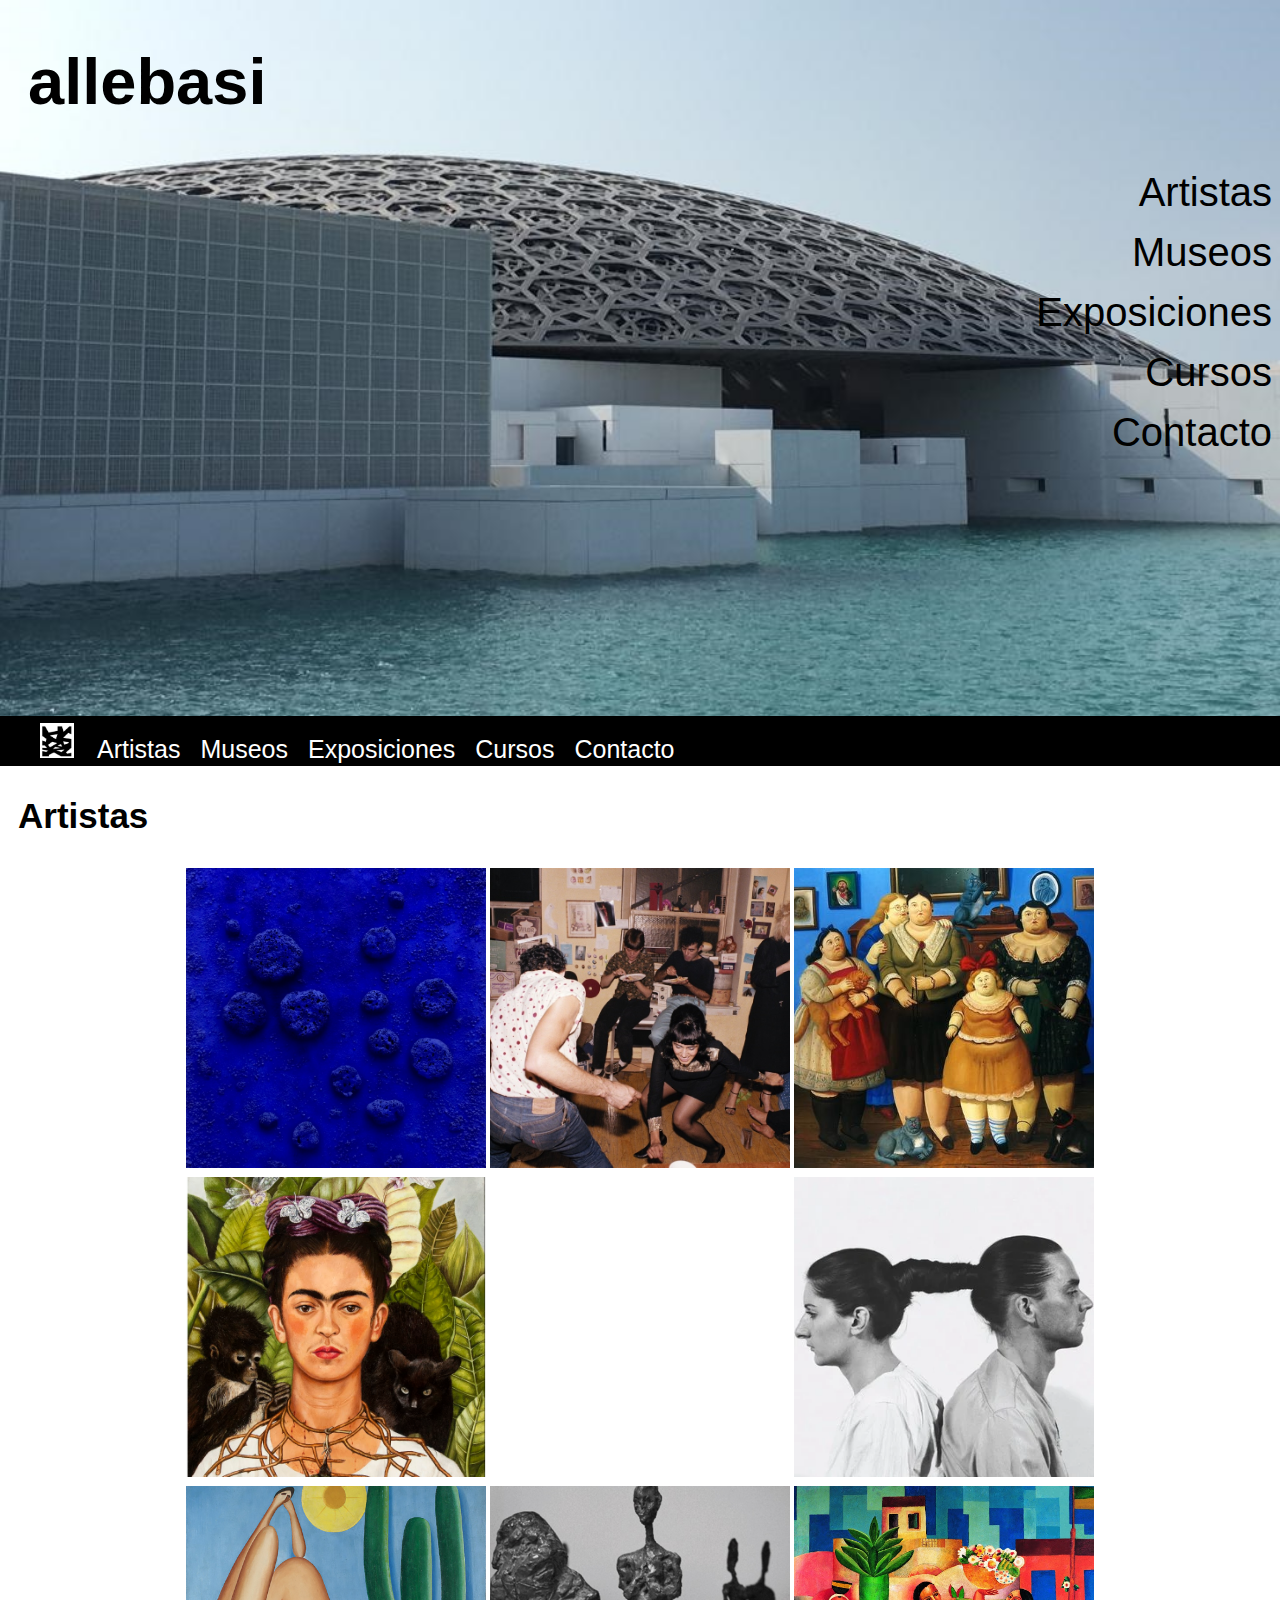
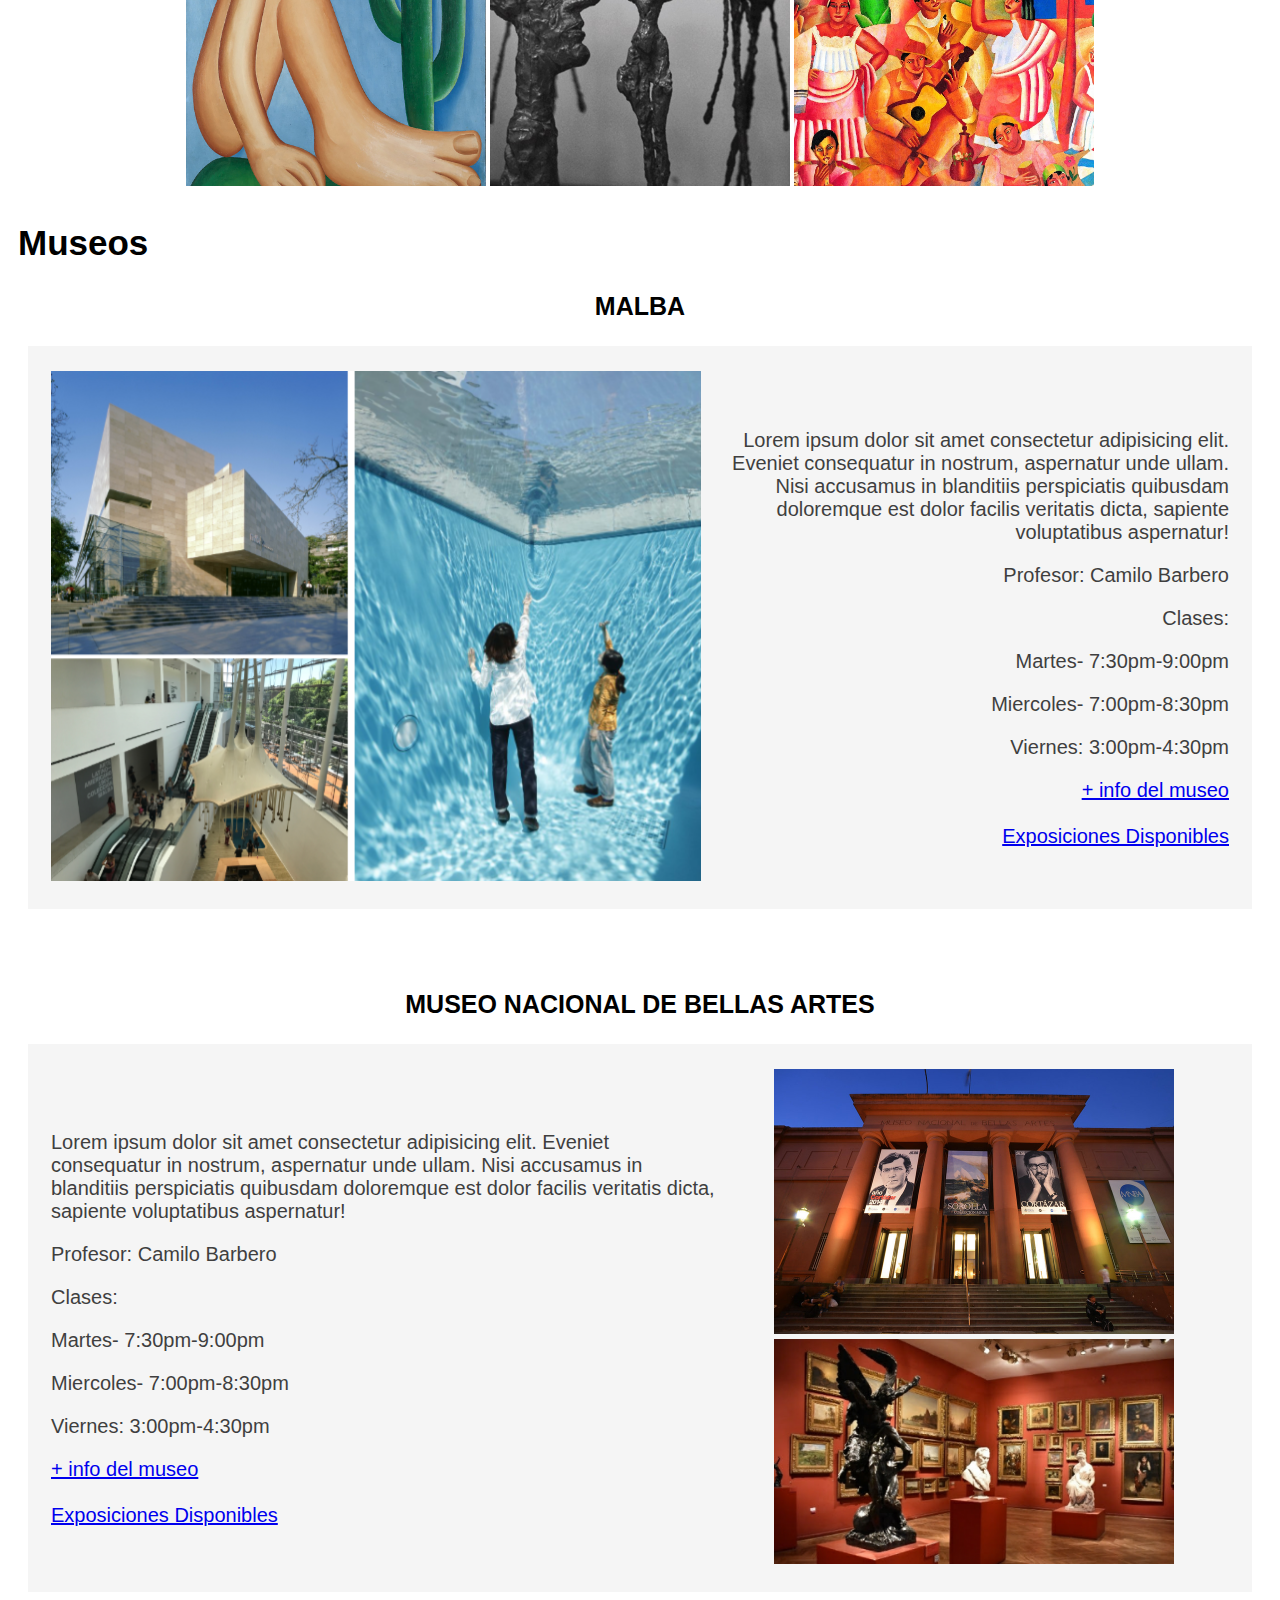
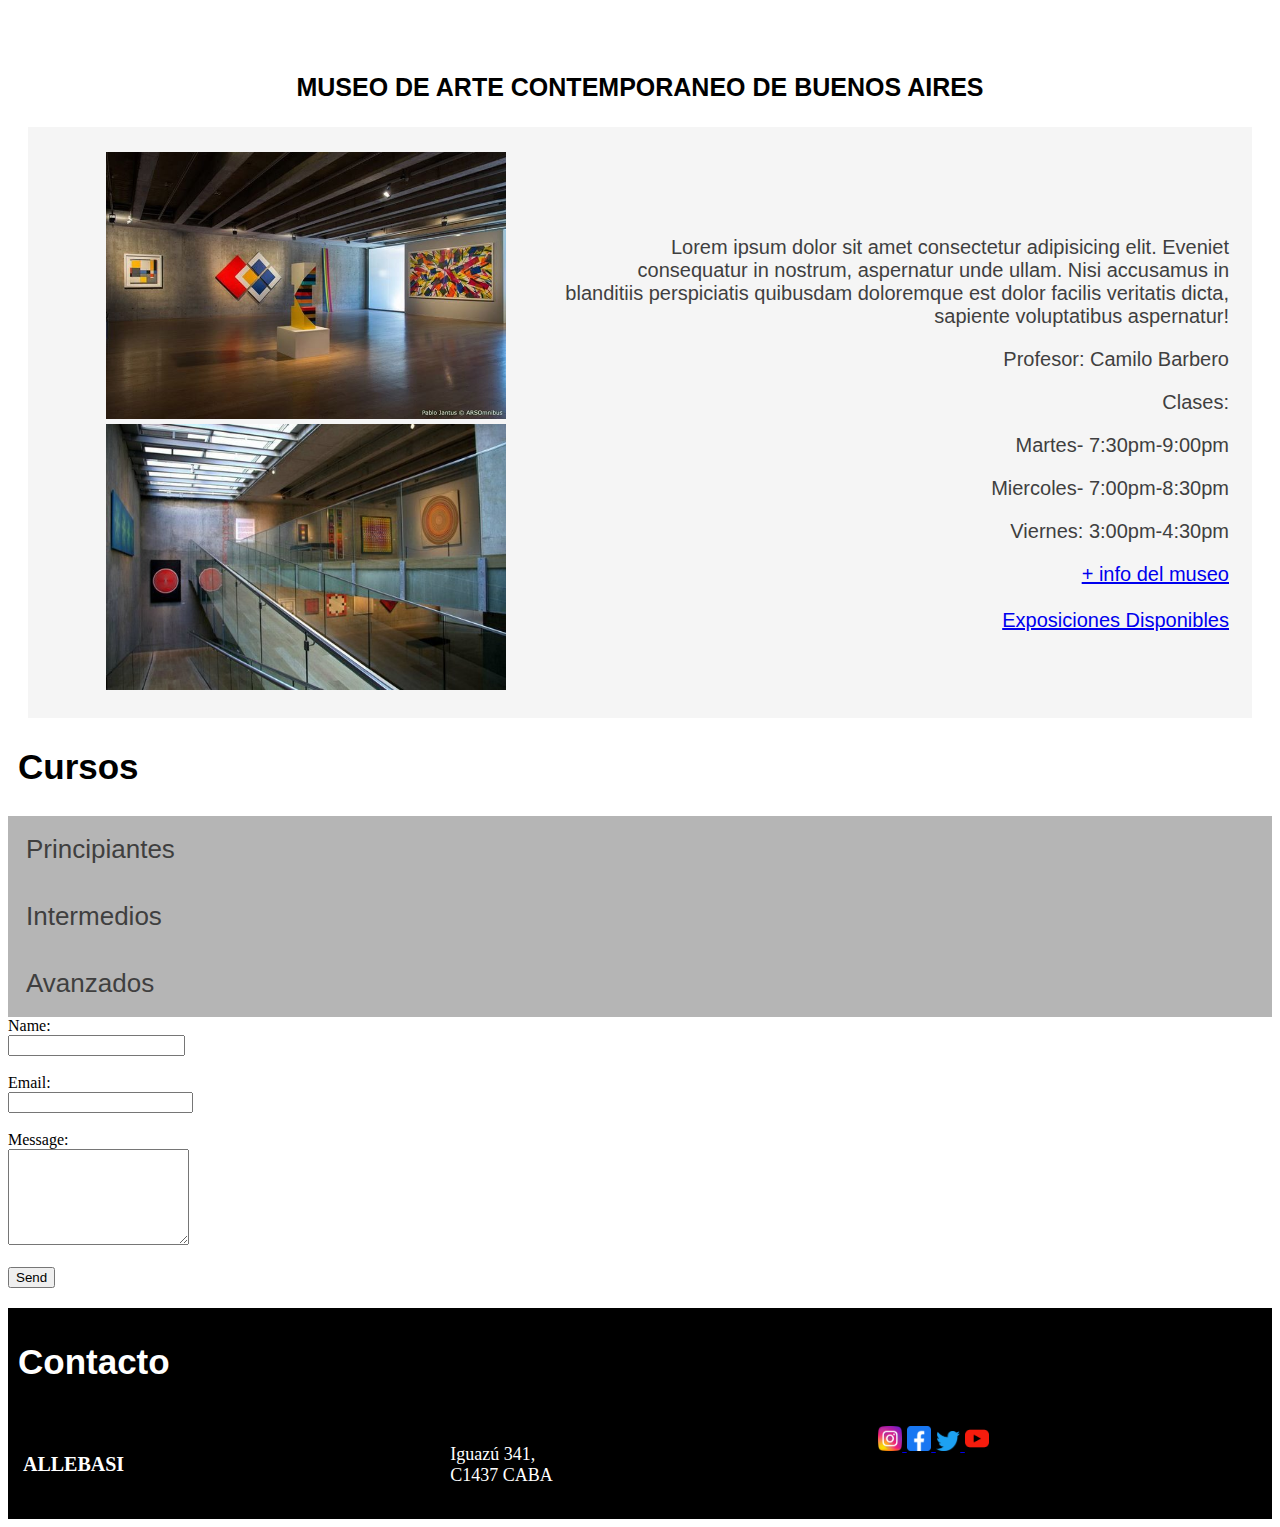
==== commit a4e01636: "jcjh" ====
--- a/index.html
+++ b/index.html
@@ -16,16 +16,18 @@
     <div class="principal"><h2><ul class="lista.menu">
          <a href="#Artistas"><li>Artistas</li></a> 
          <a href="#Museos"><li>Museos</li></a>
+         <a href="./Exposiciones.html">Exposiciones</a>
          <a href="#Cursos"><li>Cursos</li></a>
          <a href="#Contacto"><li>Contacto </li></a>
         </ul></h2></div>
     
         <div class="menu"><menu class="menu">
-            <a style="margin-right: 16px;" href="#allebasi"><li><img src="./logo.jpg" alt="" id="logo"> </li></a>
-            <a style="margin-right: 16px;" href="#Artistas"><li>Artistas</li></a> 
-            <a style="margin-right: 16px;" href="#Museos"><li>Museos</li></a> 
-            <a style="margin-right: 16px;" href="#Cursos"><li>Cursos</li></a>
-            <a style="margin-right: 16px;" href="#Contacto"><li>Contacto</li></a>
+            <a href="#allebasi"><img src="./logo.jpg" alt="" id="logo"> </a>
+            <a href="#Artistas">Artistas</a> 
+            <a href="#Museos">Museos</a> 
+            <a href="./Exposiciones.html"> Exposiciones</a>
+            <a href="#Cursos">Cursos</a>
+            <a href="#Contacto">Contacto</a>
         </menu>
     </div>
 
@@ -713,8 +715,22 @@
 </div>
 
 <br>
-
-<footer id="footer"><h2 id="Contacto">Contacto</h2>
+<form action="mailto:iserranoortega@itba.edu.ar"
+method="POST"
+enctype="multipart/form-data"
+name="EmailForm">
+    Name:<br>
+    <input type="text" size="19" name="Contact-Name"><br><br>
+    Email:<br>
+    <input type="email" name="Contact-Email"><br><br> 
+    Message:<br> 
+    <textarea name="Contact-Message" rows="6″ cols="20″>
+    </textarea><br><br> 
+    <button type="submit" value="Submit">Send</button>
+</form>  
+
+<footer>
+  <h2 id="Contacto">Contacto</h2>
 
   <div class="row">
     <div class="col1">
@@ -722,10 +738,20 @@
     </div>
     <div class="col2">
       <p>Iguazú 341, C1437 CABA</p>
-      <p>telefono</p>
     </div>
     <div class="col3">
-      <p>aaaa</p>
+      <a href="https://www.instagram.com/">
+        <img src="./instagram.png" alt="" width="20%">
+      </a>
+      <a href="https://www.instagram.com/">
+        <img src="./facebook.png" alt="" width="20%">
+      </a>
+      <a href="https://www.instagram.com/">
+        <img src="./twitter.png" alt="" width="20%">
+      </a>
+      <a href="https://www.instagram.com/">
+        <img src="./youtube.png" alt="" width="20%">
+      </a>
     </div>
   </div>
 
--- a/stylesreal.css
+++ b/stylesreal.css
@@ -22,7 +22,7 @@
     font-family: "Consolas", sans-serif;
     font-weight: normal;
     text-align: right;
-    line-height: 70px;
+    line-height: 60px;
     color: black;
     text-decoration: none;
     text-shadow: none;
@@ -33,7 +33,7 @@
     text-decoration: none;
 }
 .principal a:hover {
-    background-color: #ddd;
+   
     color: black;
     text-decoration: underline;
   }
@@ -49,7 +49,8 @@
     text-decoration: none;
   }
 
-menu{background-color:black;
+menu{
+    background-color:black;
     margin-top: 20%;
     display: block;
     width: auto;
@@ -57,27 +58,28 @@
     background-position: fixed;
 }
     
-    menu>a>li{
+  .menu a{
         display: inline;
         color: white;
         font-size: 25px;
         font-family: 'Lucida Sans', 'Lucida Sans Regular', 'Lucida Grande', 'Lucida Sans Unicode', Geneva, Verdana, sans-serif;
         font-weight: normal;
         margin-bottom: 20px;
-        text-align: center;
+        text-align: center; 
+        text-decoration: none;
+        margin-right: 16px;
     }
 
- #logo{
-     width: 2.75%;
-     margin-top: 7px;
-        }
-  .menu a{
-    text-decoration: none;
-  }
-
-    menu a:hover {
-          opacity: 0.7;
-        }
+menu a:hover {
+      opacity: 0.7;
+    }
+
+    #logo{
+      width: 2.75%;
+      margin-top: 7px;
+         }
+
+  
 
 html{
     scroll-padding-top: 70px;
@@ -312,13 +314,18 @@
 
 
 
-#footer{
+footer{
   background-color: black;
   color: white;
-  position: relative;
-  display: inline-block;
-  width: 100%;
   margin-top: 20px;
+  font-size: 18px;
+  left: 0;
+  bottom: 0;
+  padding-top: 5px;
+}
+
+h4{
+  font-size: 20px;
 }
 .row{
   background-color: black;
@@ -327,15 +334,16 @@
 
 .col1{
   width: 30%;
-  padding: 20px;
+  padding: 15px;
 }
 
 .col2{
   width: 30%;
-  padding: 20px;
+  padding: 15px;
 }
 
 .col3{
   width: 30%;
-  padding: 20px;
-}+  padding: 15px;
+}
+
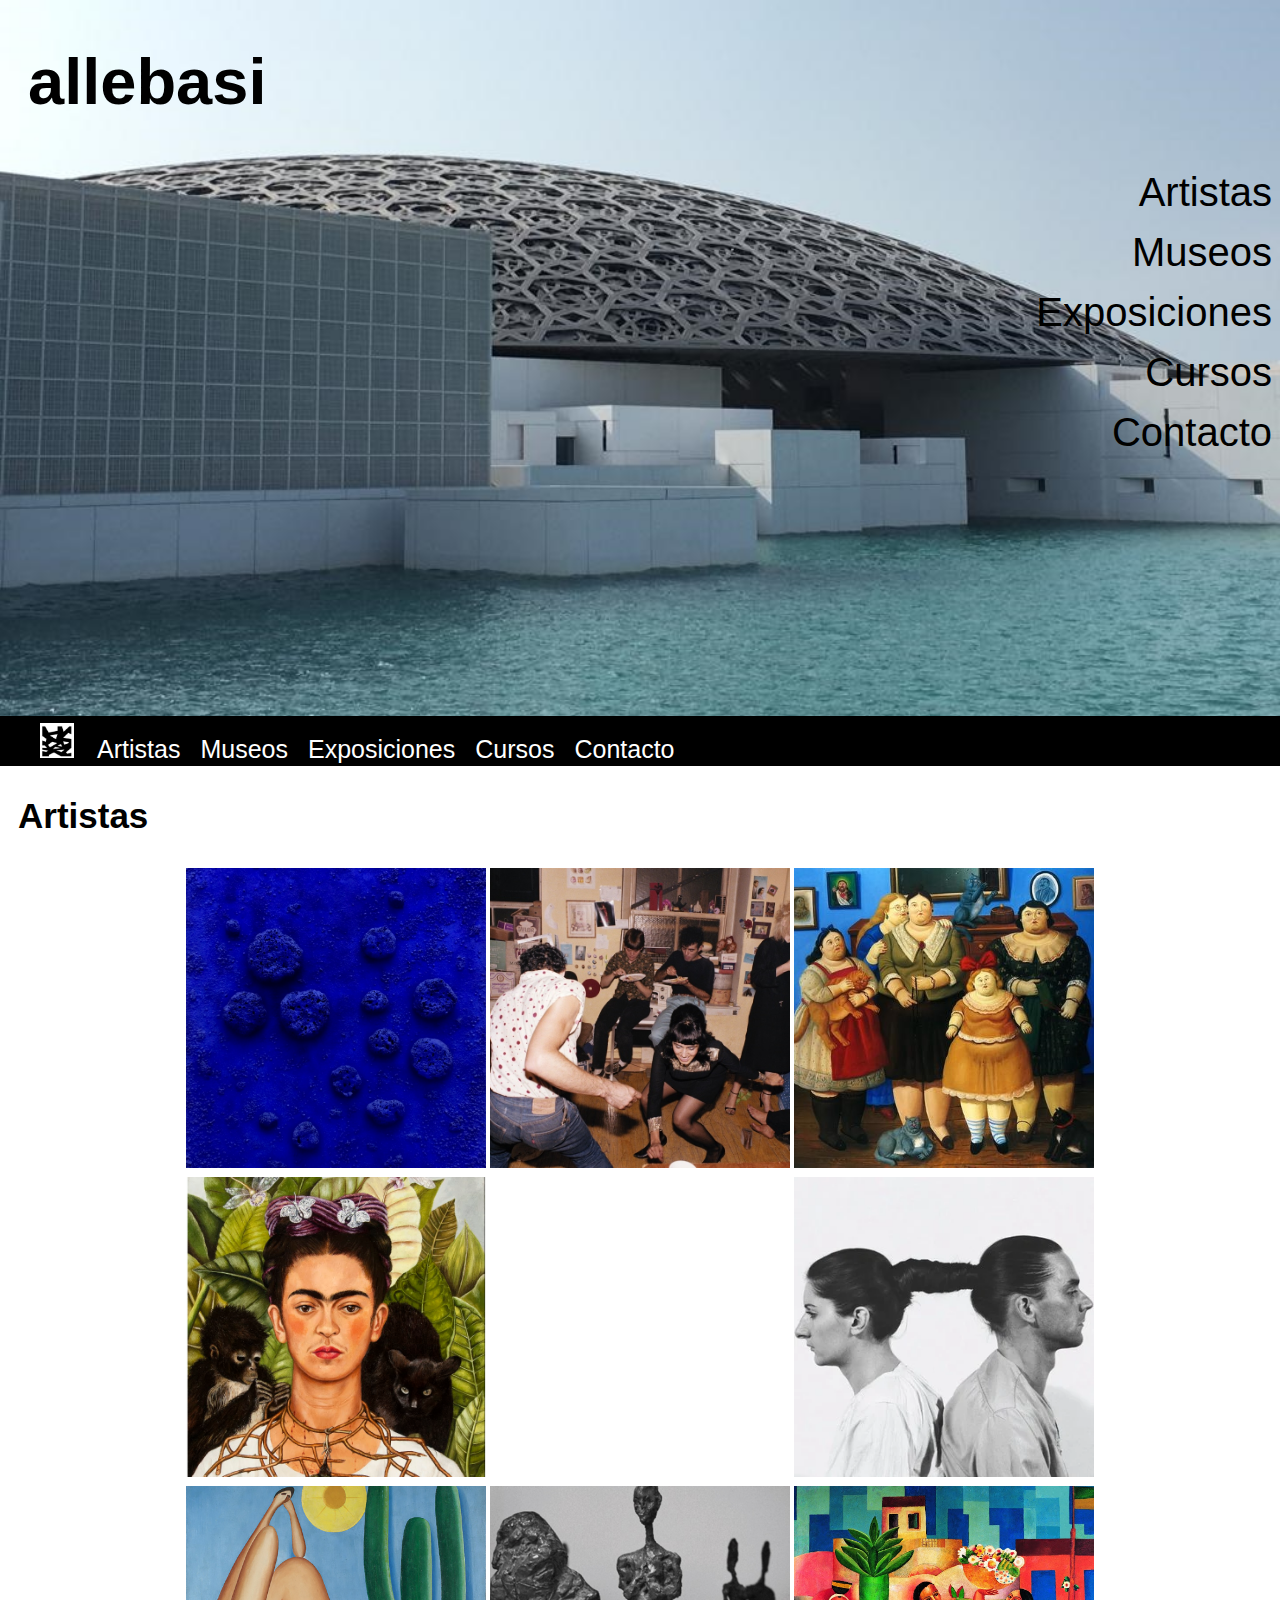
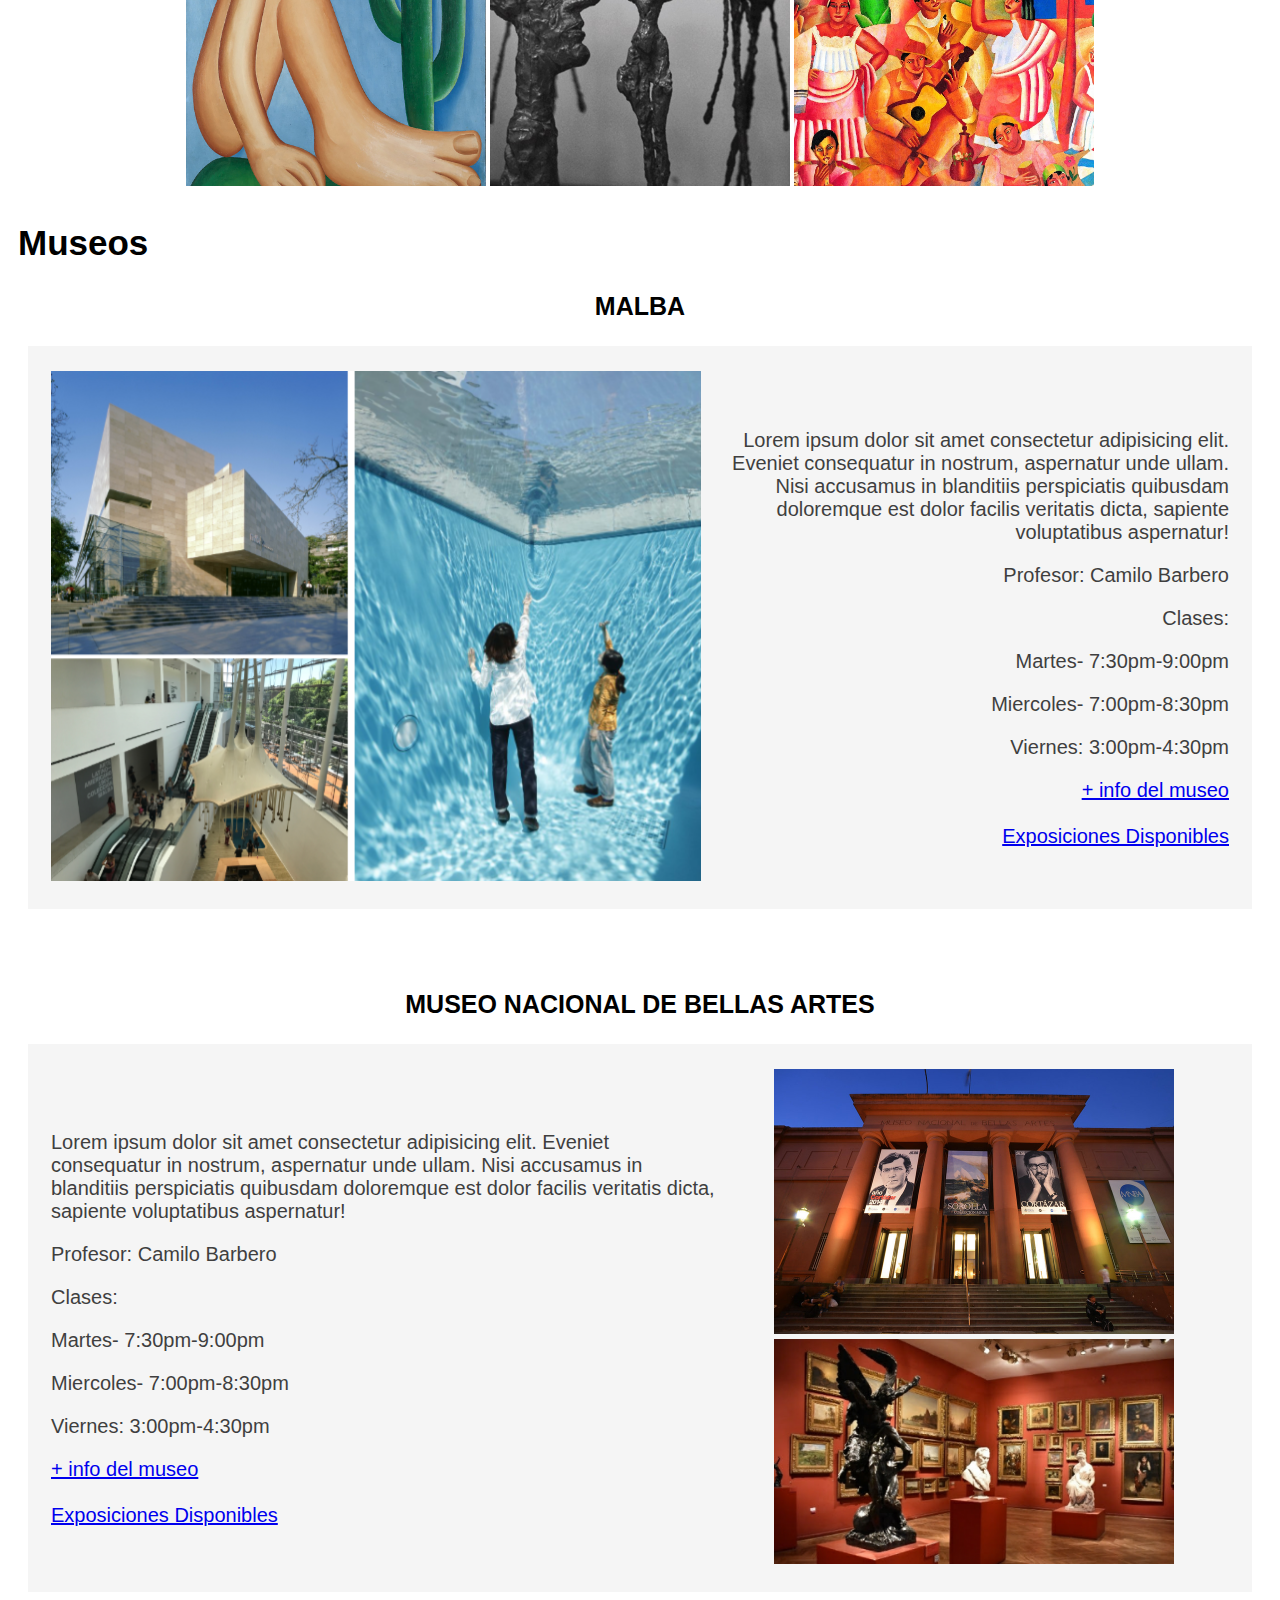
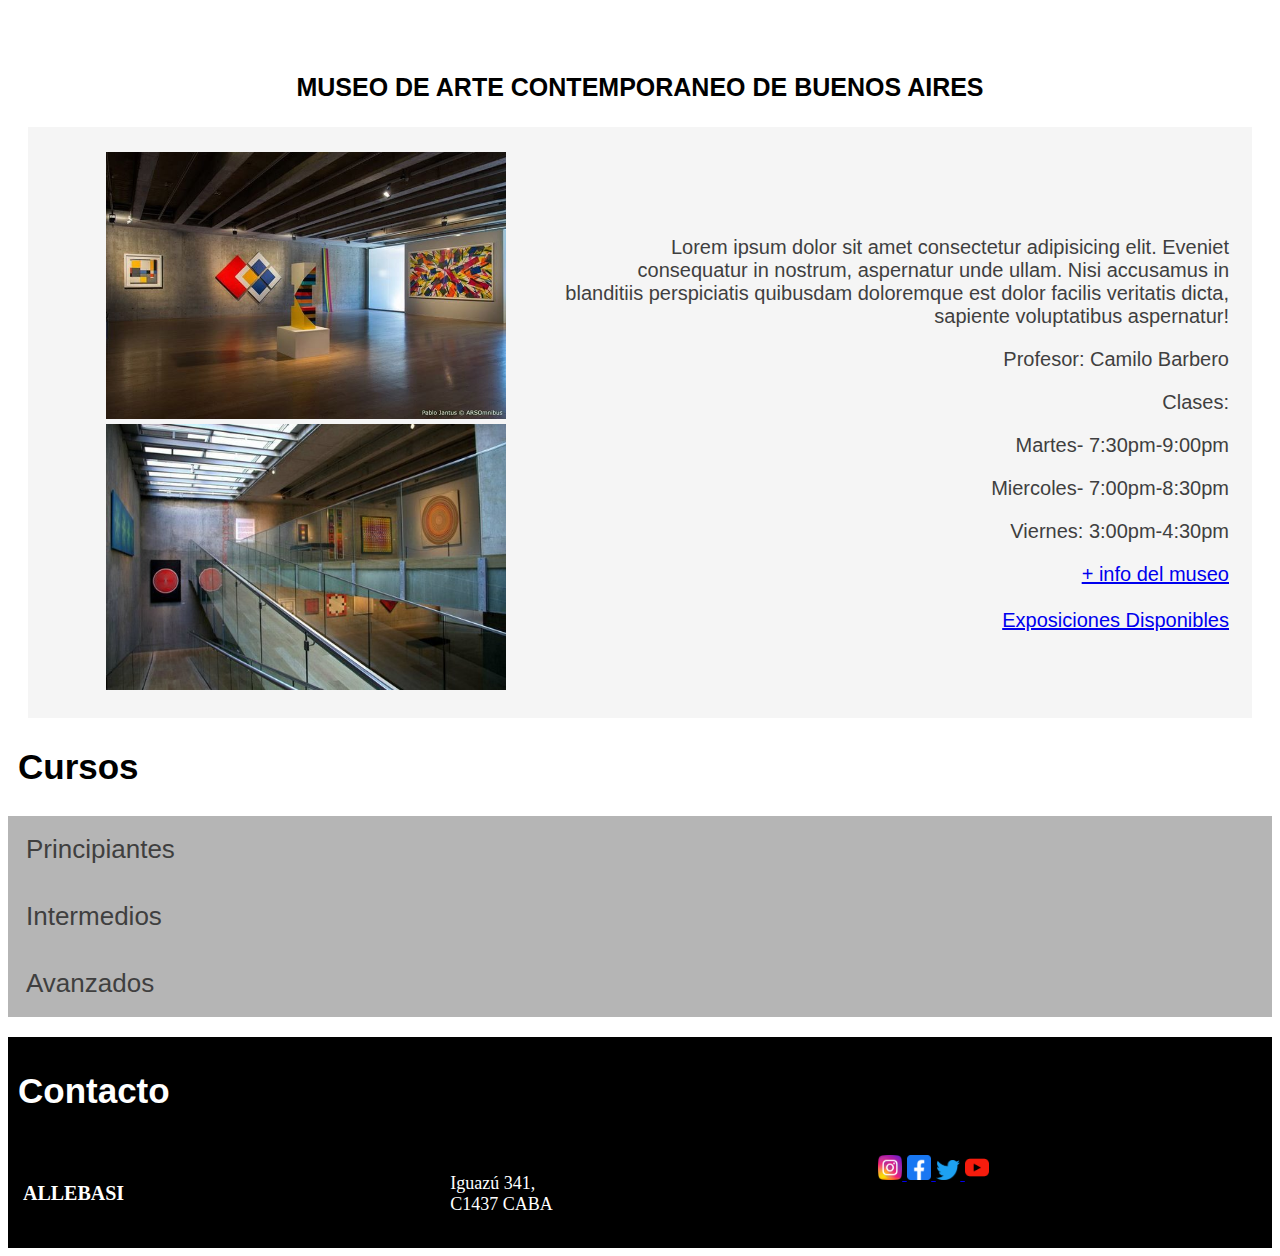
==== commit 1d7bbee8: "nhn" ====
--- a/index.html
+++ b/index.html
@@ -715,19 +715,7 @@
 </div>
 
 <br>
-<form action="mailto:iserranoortega@itba.edu.ar"
-method="POST"
-enctype="multipart/form-data"
-name="EmailForm">
-    Name:<br>
-    <input type="text" size="19" name="Contact-Name"><br><br>
-    Email:<br>
-    <input type="email" name="Contact-Email"><br><br> 
-    Message:<br> 
-    <textarea name="Contact-Message" rows="6″ cols="20″>
-    </textarea><br><br> 
-    <button type="submit" value="Submit">Send</button>
-</form>  
+  
 
 <footer>
   <h2 id="Contacto">Contacto</h2>
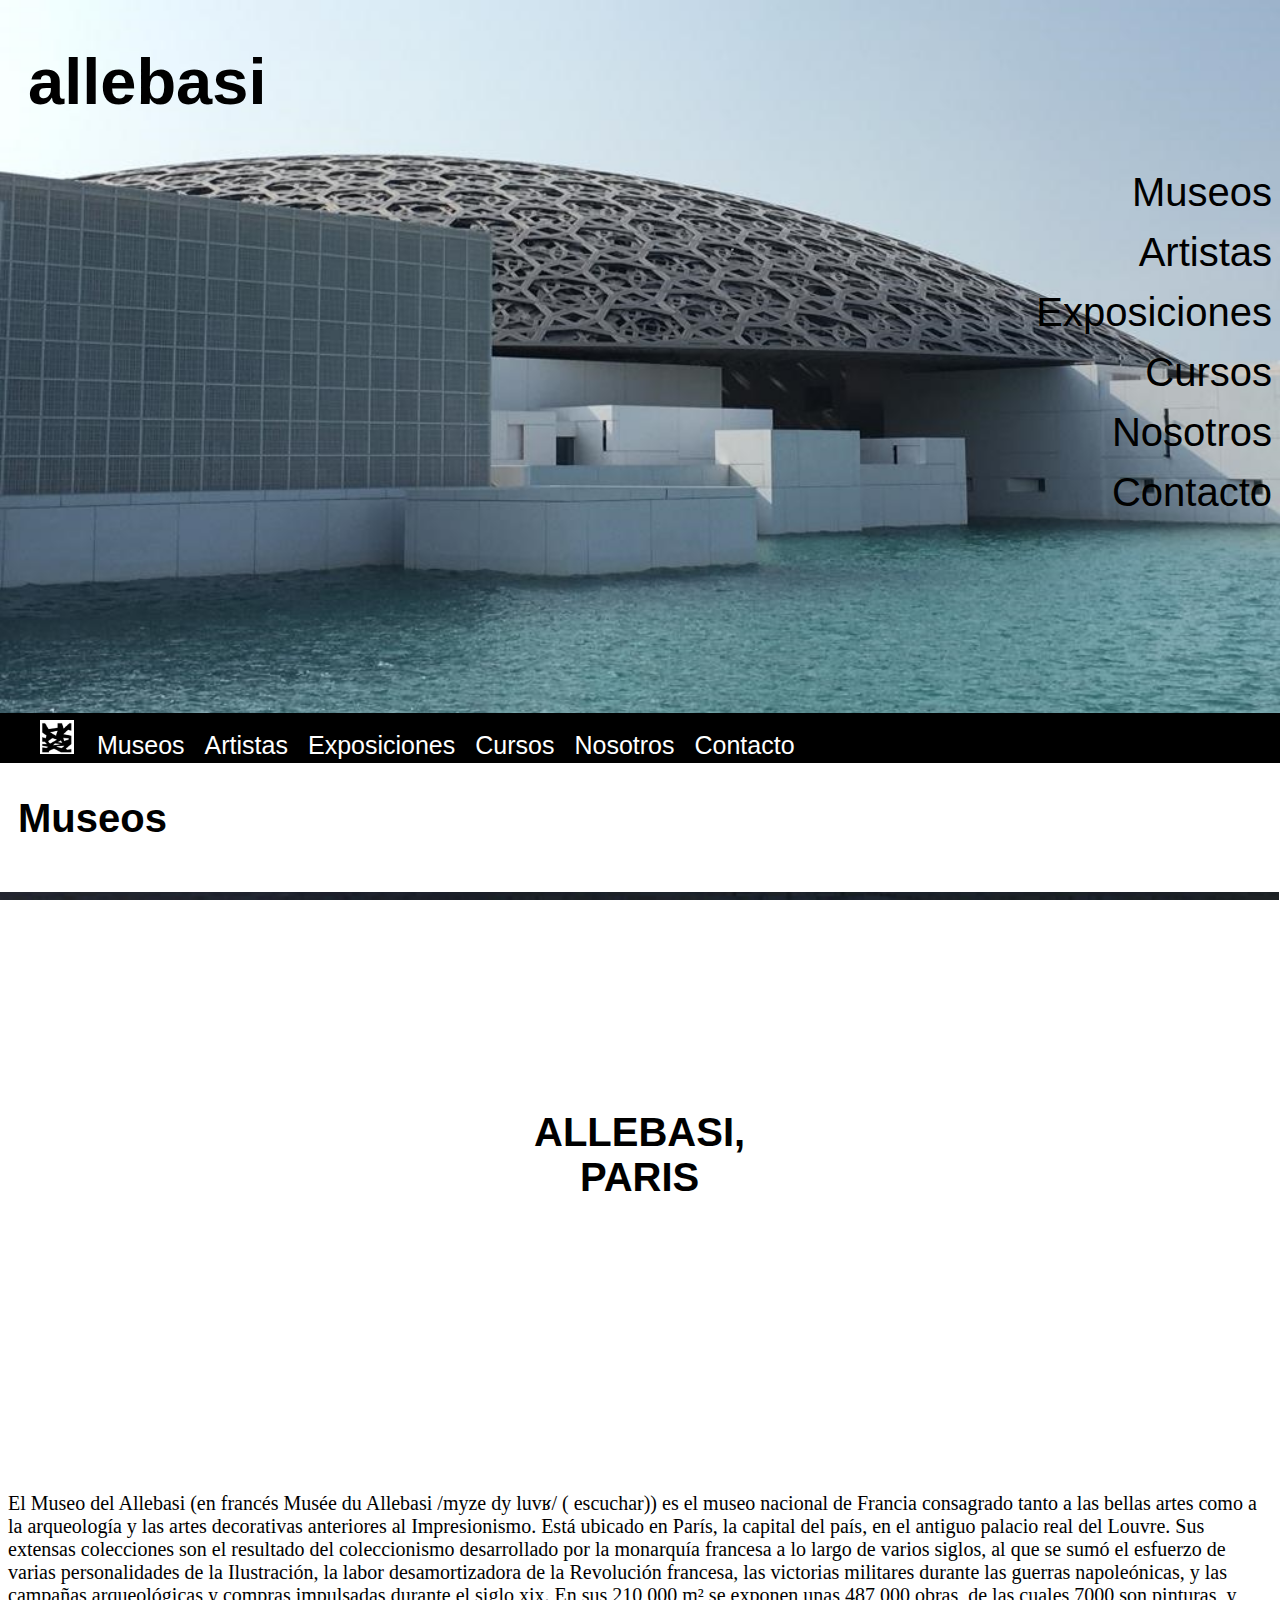
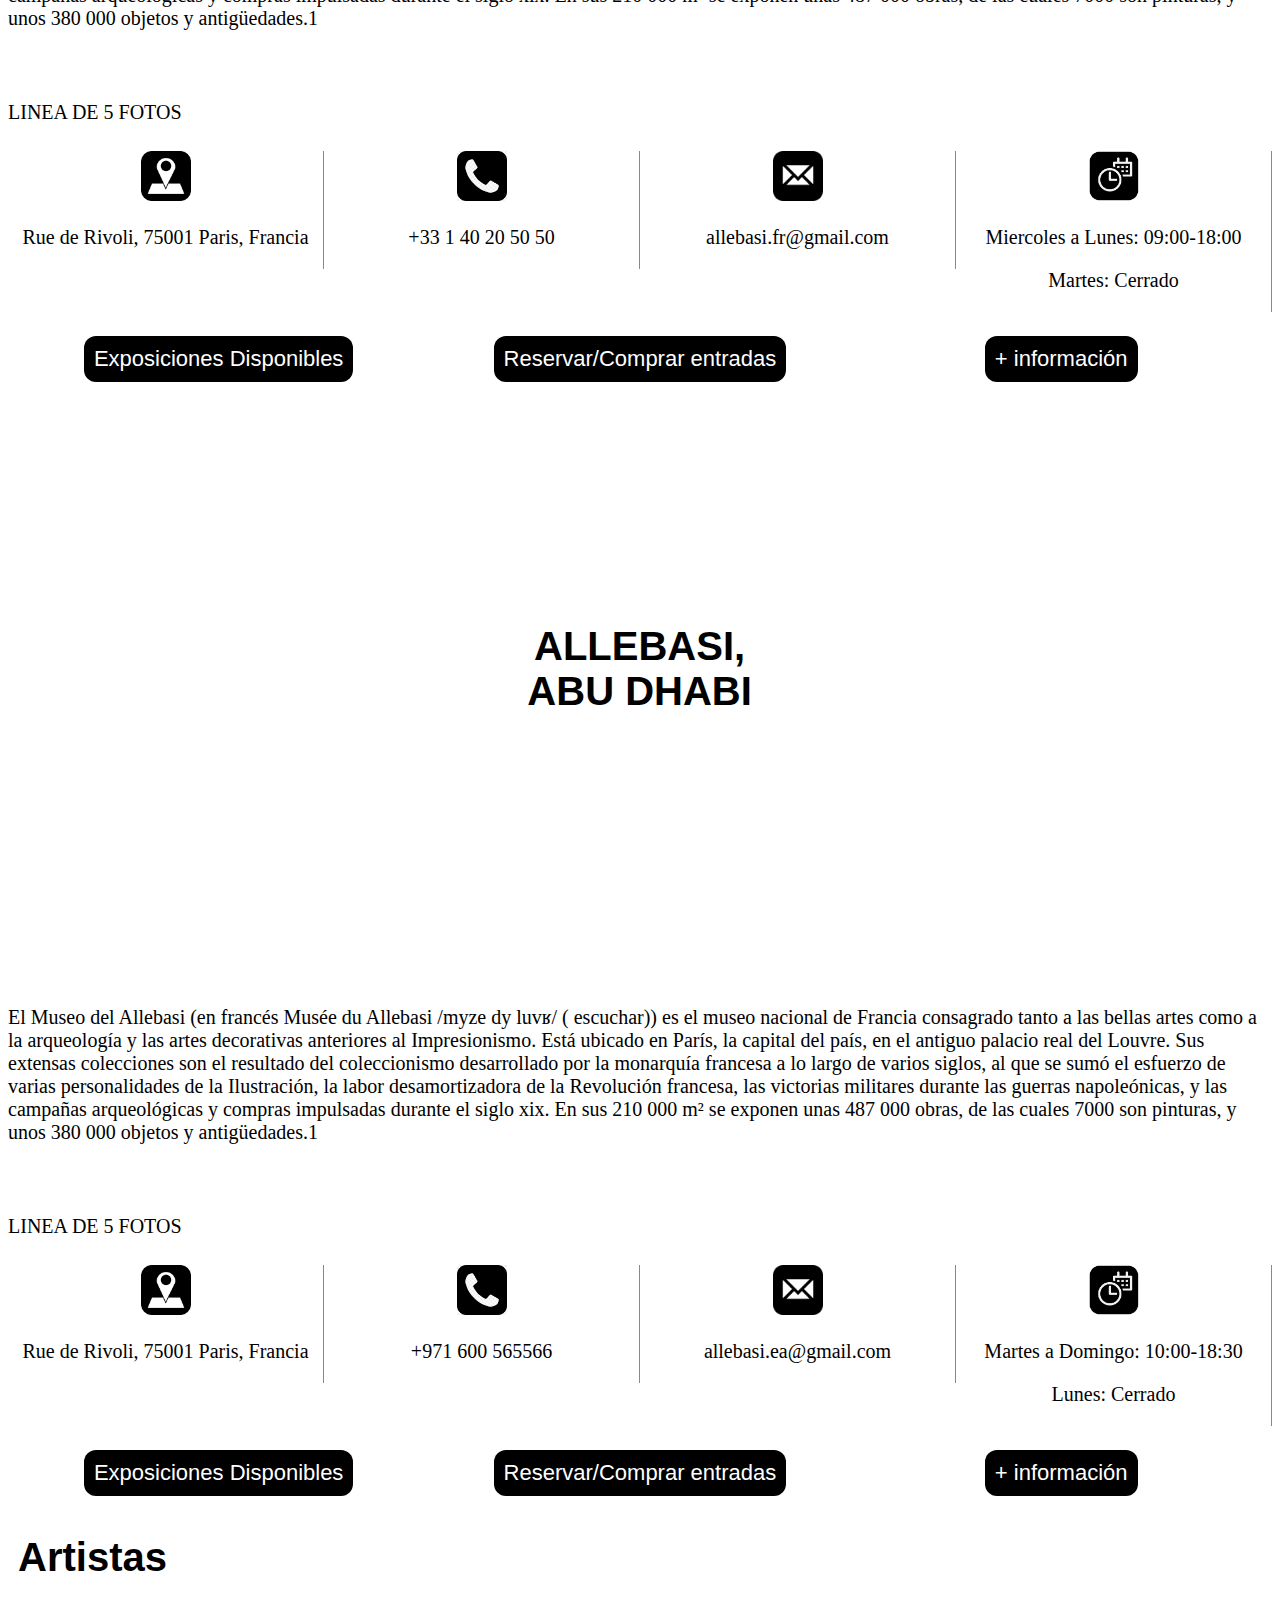
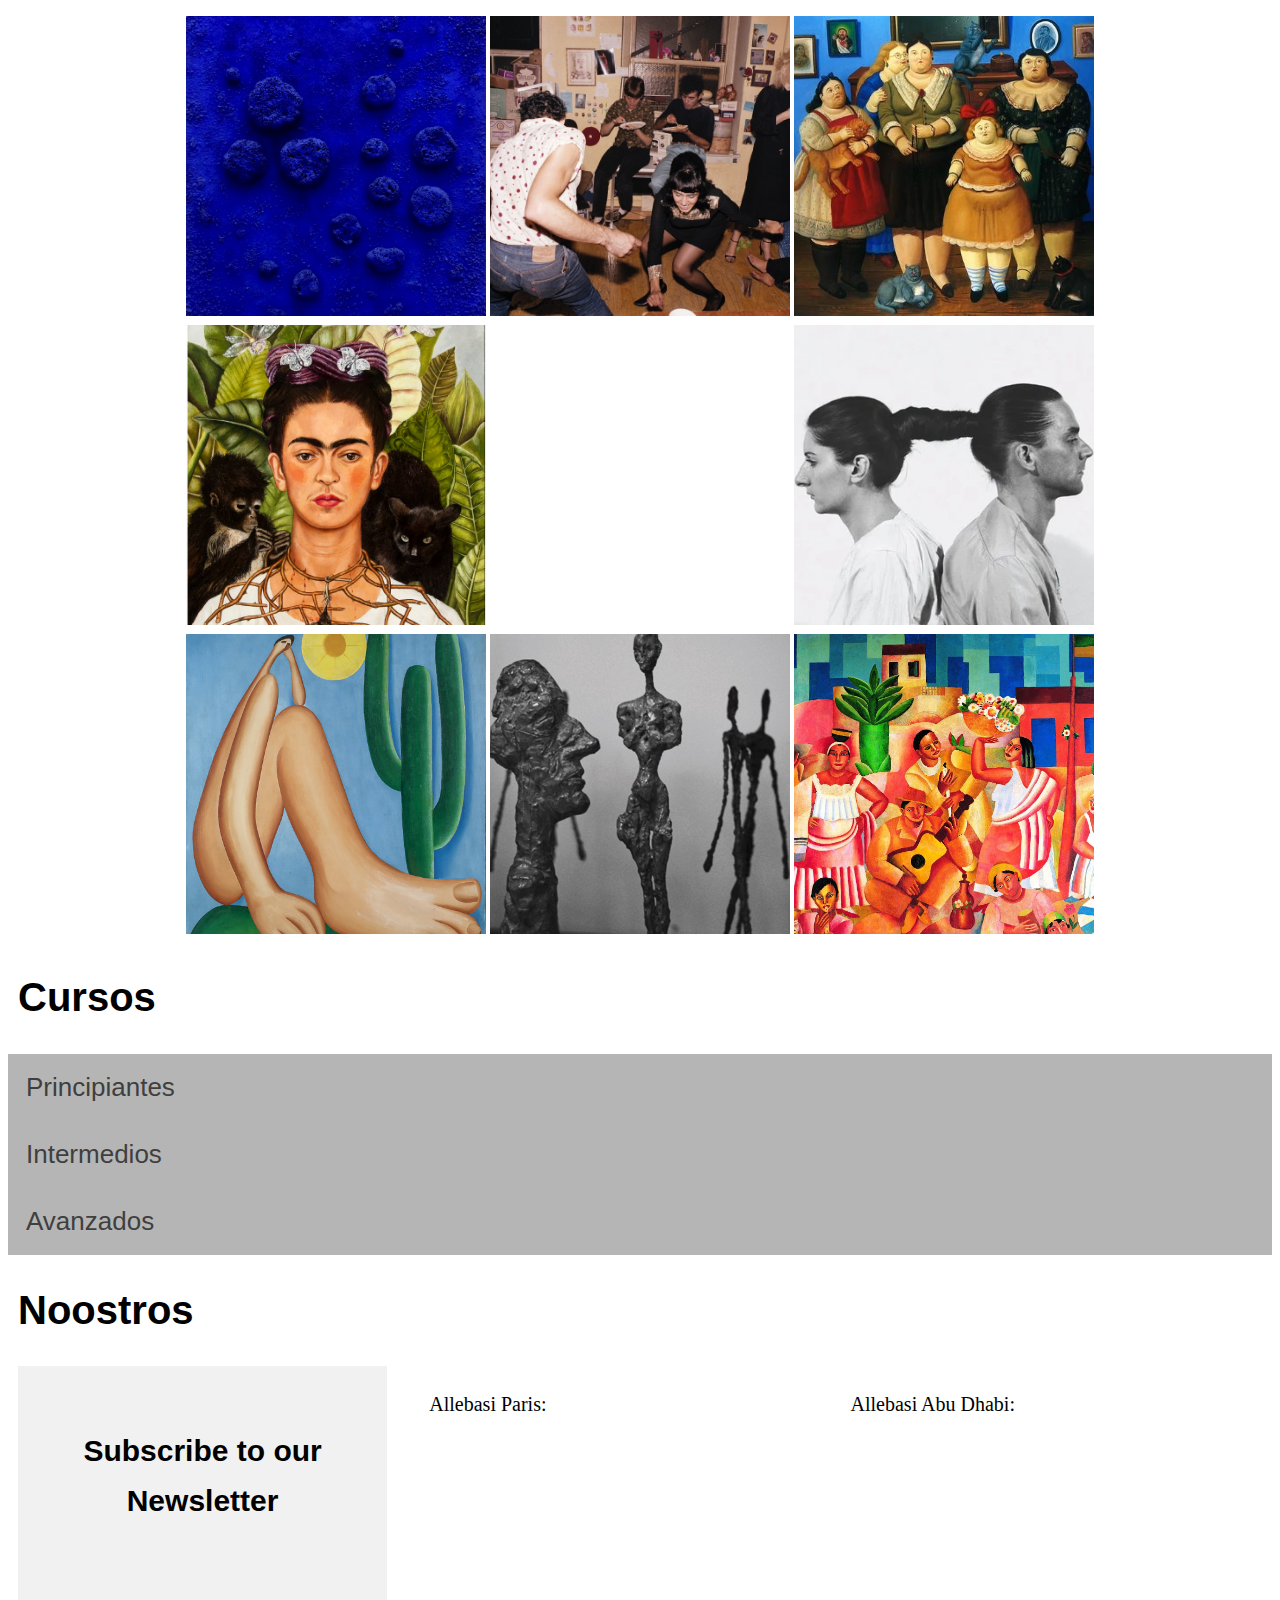
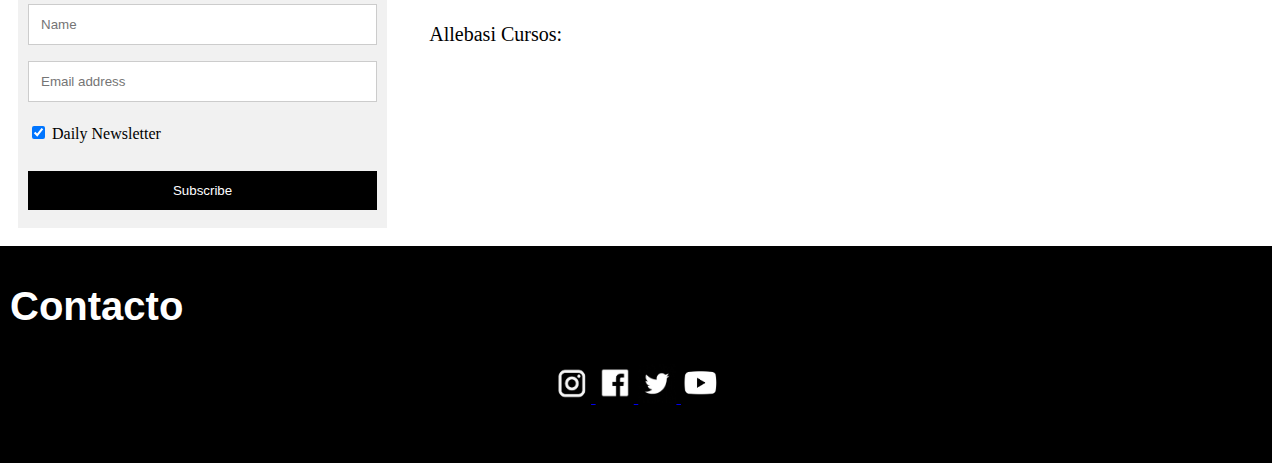
==== commit ff3d2313: "vyvyvy" ====
--- a/index.html
+++ b/index.html
@@ -5,6 +5,7 @@
     <meta http-equiv="X-UA-Compatible" content="IE=edge">
     <meta name="viewport" content="width=device-width, initial-scale=1.0">
     <title> allebasi-art </title>
+    <link rel="icon" type="image/x-icon" href="./logo.jpg">
     <link rel="stylesheet" href="./stylesreal.css">
     <style>
         body{background-image: url(./backgorund.jpeg);
@@ -14,19 +15,21 @@
     </style>
     <h1 id="allebasi">allebasi</h1> 
     <div class="principal"><h2><ul class="lista.menu">
+         <a href="#Museos"><li>Museos</li></a>
          <a href="#Artistas"><li>Artistas</li></a> 
-         <a href="#Museos"><li>Museos</li></a>
          <a href="./Exposiciones.html">Exposiciones</a>
          <a href="#Cursos"><li>Cursos</li></a>
+         <a href="#Nosotros"><li>Nosotros</li></a>
          <a href="#Contacto"><li>Contacto </li></a>
         </ul></h2></div>
     
         <div class="menu"><menu class="menu">
             <a href="#allebasi"><img src="./logo.jpg" alt="" id="logo"> </a>
+            <a href="#Museos">Museos</a> 
             <a href="#Artistas">Artistas</a> 
-            <a href="#Museos">Museos</a> 
             <a href="./Exposiciones.html"> Exposiciones</a>
             <a href="#Cursos">Cursos</a>
+            <a href="#Nosotros">Nosotros</a>
             <a href="#Contacto">Contacto</a>
         </menu>
     </div>
@@ -34,6 +37,108 @@
 </head>
 
 <body>
+
+  <!--MUSEOS-->
+<h2 id="Museos">Museos</h2>
+
+  <!-- carrusel -->
+  <div class="slideshow-container">
+    <div class="fotos fade">
+      <div class="numbertext">1 / 3</div>
+      <img src="./arte abstracto.jpg" style="width:100%">
+    </div>
+  
+    <div class="fotos fade">
+      <div class="numbertext">2 / 3</div>
+      <img src="./abu dhabi.jpeg" style="width:100%">
+    </div>
+  
+    <div class="fotos fade">
+      <div class="numbertext">3 / 3</div>
+      <img src="./acuare.jpeg" style="width:100%">
+    </div>
+  
+  </div>
+<br>
+
+
+<!--PARIS-->
+<section class="banner-1">
+  <h3>ALLEBASI, PARIS</h3>
+</section>
+
+<h4>El Museo del Allebasi (en francés Musée du Allebasi /myze dy luvʁ/ ( escuchar)) es el museo nacional de Francia consagrado tanto a las bellas artes como a la arqueología y las artes decorativas anteriores al Impresionismo. Está ubicado en París, la capital del país, en el antiguo palacio real del Louvre. Sus extensas colecciones son el resultado del coleccionismo desarrollado por la monarquía francesa a lo largo de varios siglos, al que se sumó el esfuerzo de varias personalidades de la Ilustración, la labor desamortizadora de la Revolución francesa, las victorias militares durante las guerras napoleónicas, y las campañas arqueológicas y compras impulsadas durante el siglo xix. En sus 210 000 m² se exponen unas 487 000 obras, de las cuales 7000 son pinturas, y unos 380 000 objetos y antigüedades.1</h4>
+<br>
+<h4>LINEA DE 5 FOTOS</h4>
+<div class="row">
+  <div class="columna">
+    <img src="./logo-direc.jpg" alt="" width="50px"><p>Rue de Rivoli, 75001 Paris, Francia</p>
+  </div>
+  <div class="columna">
+    <img src="./logo-tel.png" alt="" width="50px"> <p>+33 1 40 20 50 50</p>
+  </div>
+  <div class="columna">
+    <img src="./logo-mail.png" alt="" width="50px"> <p>allebasi.fr@gmail.com</p>
+  </div>
+    <div class="columna">
+      <img src="./logo-horarios.png" alt="" width="50px">
+      <p>Miercoles a Lunes: 09:00-18:00</p>
+      <p>Martes: Cerrado</p>
+    </div>
+    
+  
+</div> <br>
+<div class="row">
+  <div class="columna2">
+    <button class="fr-ea">  <a href="Exposiciones.html"> Exposiciones Disponibles</a></button>
+  </div>
+  <div class="columna2">
+    <button class="fr-ea"><a href="https://www.ticketlouvre.fr/louvre/b2c/index.cfm/home">Reservar/Comprar entradas</a></button>
+  </div>
+  <div class="columna2">
+    <button class="fr-ea"><a href="https://www.louvre.fr/es">+ información</a></button>
+  </div>
+</div>
+
+<br>
+
+<!--ABU DHABI-->
+<section class="banner-2">
+  <h3>ALLEBASI, ABU DHABI</h3>
+</section>
+
+<h4>El Museo del Allebasi (en francés Musée du Allebasi /myze dy luvʁ/ ( escuchar)) es el museo nacional de Francia consagrado tanto a las bellas artes como a la arqueología y las artes decorativas anteriores al Impresionismo. Está ubicado en París, la capital del país, en el antiguo palacio real del Louvre. Sus extensas colecciones son el resultado del coleccionismo desarrollado por la monarquía francesa a lo largo de varios siglos, al que se sumó el esfuerzo de varias personalidades de la Ilustración, la labor desamortizadora de la Revolución francesa, las victorias militares durante las guerras napoleónicas, y las campañas arqueológicas y compras impulsadas durante el siglo xix. En sus 210 000 m² se exponen unas 487 000 obras, de las cuales 7000 son pinturas, y unos 380 000 objetos y antigüedades.1</h4>
+<br>
+<h4>LINEA DE 5 FOTOS</h4>
+<div class="row">
+  <div class="columna">
+    <img src="./logo-direc.jpg" alt="" width="50px"><p>Rue de Rivoli, 75001 Paris, Francia</p>
+  </div>
+  <div class="columna">
+    <img src="./logo-tel.png" alt="" width="50px"> <p>+971 600 565566</p>
+  </div>
+  <div class="columna">
+    <img src="./logo-mail.png" alt="" width="50px"> <p>allebasi.ea@gmail.com</p>
+  </div>
+    <div class="columna">
+      <img src="./logo-horarios.png" alt="" width="50px">
+      <p>Martes a Domingo: 10:00-18:30</p>
+      <p>Lunes: Cerrado</p>
+    </div>
+    
+  
+</div> <br>
+<div class="row">
+  <div class="columna2">
+    <button class="fr-ea">  <a href="Exposiciones.html"> Exposiciones Disponibles</a></button>
+  </div>
+  <div class="columna2">
+    <button class="fr-ea"><a href="https://www.louvreabudhabi.ae/en/buy-ticket">Reservar/Comprar entradas</a></button>
+  </div>
+  <div class="columna2">
+    <button class="fr-ea"><a href="https://www.louvreabudhabi.ae/?gclid=CjwKCAjwtcCVBhA0EiwAT1fY7-dAXVclGURL75CfRdXpAwWwhPcwiSBEXeclDG0tVC5r67KCvP4rvhoCreMQAvD_BwE&gclsrc=aw.ds">+ información</a></button>
+  </div>
+</div>
 
 <!--ARTISTAS-->
 
@@ -95,51 +200,6 @@
     </div></td></tr>
 
   </table>
-
-<!--MUSEOS-->
-<h2 id="Museos">Museos</h2>
-
-<table id="tablamuseos">
-  <!--malba-->
-  <tr><h3>MALBA</h3></tr>
-  <tr><td><img src="./malba4.png" alt="" width="650px"></td> 
-    <td id="derecha"> <p>Lorem ipsum dolor sit amet consectetur adipisicing elit. Eveniet consequatur in nostrum, aspernatur unde ullam. Nisi accusamus in blanditiis perspiciatis quibusdam doloremque est dolor facilis veritatis dicta, sapiente voluptatibus aspernatur!</p>
-        <p>Profesor: Camilo Barbero</p>
-        <p>Clases: </p>
-        <p>Martes- 7:30pm-9:00pm</p>
-        <p>Miercoles- 7:00pm-8:30pm</p>
-        <p>Viernes: 3:00pm-4:30pm</p> 
-        <a href="https://www.malba.org.ar/">+ info del museo</a> <br><br>
-        <a href="./Exposiciones.html">Exposiciones Disponibles</a>
-    </table> <br><br>
-    <table id="tablamuseos">
-<!--museo nacional de bellas artes-->
-<tr><h3>MUSEO NACIONAL DE BELLAS ARTES</h3></tr>
-<tr><td id="izqu"> <p>Lorem ipsum dolor sit amet consectetur adipisicing elit. Eveniet consequatur in nostrum, aspernatur unde ullam. Nisi accusamus in blanditiis perspiciatis quibusdam doloremque est dolor facilis veritatis dicta, sapiente voluptatibus aspernatur!</p>
-  <p>Profesor: Camilo Barbero</p>
-  <p>Clases: </p>
-  <p>Martes- 7:30pm-9:00pm</p>
-  <p>Miercoles- 7:00pm-8:30pm</p>
-  <p>Viernes: 3:00pm-4:30pm</p>
-  <a href="https://www.bellasartes.gob.ar/">+ info del museo</a> <br><br>
-  <a href="./Exposiciones.html">Exposiciones Disponibles</a>
-  </td>
-  <td><img src="./mnba.jpg" alt="" width="400px"> <img src="./mnba2.jpg" alt="" width="400px"> <br></td></tr>
-</table>  <br><br>
-<table id="tablamuseos">
-<!--museo de arte contemporaneo-->
-<tr><h3>MUSEO DE ARTE CONTEMPORANEO DE BUENOS AIRES </h3></tr>
-<tr><td><img src="./macba.jpg" alt="" width="400px"> <img src="./museo-de-arte-contemporaneo.jpg" alt="" width="400px "></td>
-<td id="derecha"><p>Lorem ipsum dolor sit amet consectetur adipisicing elit. Eveniet consequatur in nostrum, aspernatur unde ullam. Nisi accusamus in blanditiis perspiciatis quibusdam doloremque est dolor facilis veritatis dicta, sapiente voluptatibus aspernatur!</p>
-        <p>Profesor: Camilo Barbero</p>
-        <p>Clases: </p>
-        <p>Martes- 7:30pm-9:00pm</p>
-        <p>Miercoles- 7:00pm-8:30pm</p>
-        <p>Viernes: 3:00pm-4:30pm</p>
-        <a href="https://museomacba.org/">+ info del museo</a> <br><br>
-        <a href="./Exposiciones.html">Exposiciones Disponibles</a>
-  </td></tr>
-</table>
 
 
 
@@ -715,32 +775,62 @@
 </div>
 
 <br>
-  
+
+<h2 id="Nosotros">Noostros</h2>
+
+
+<div class="row">
+  <div class="columna3">
+<form action="action_page.php">
+  <div class="container2">
+    <h5>Subscribe to our Newsletter</h5>
+  </div>
+
+  <div class="container2" style="background-color:#f1f1f1">
+    <input type="text" placeholder="Name" name="name" required>
+    <input type="text" placeholder="Email address" name="mail" required> <br>
+    <label>
+      <input type="checkbox" checked="checked" name="subscribe"> Daily Newsletter
+    </label>
+  </div>
+  <div class="container2">
+    <input type="button" value="Subscribe">
+  </div>
+</form> 
+</div>
+
+  <div class="columna3">
+    <h4> Allebasi Paris:</h4>
+    <iframe src="https://www.google.com/maps/embed?pb=!1m14!1m8!1m3!1d10499.496405115677!2d2.337644!3d48.8606111!3m2!1i1024!2i768!4f13.1!3m3!1m2!1s0x0%3A0xb975fcfa192f84d4!2sMuseo%20del%20Louvre!5e0!3m2!1ses!2sar!4v1655761188679!5m2!1ses!2sar" width="90%"  style="border:0;" allowfullscreen="" loading="lazy" referrerpolicy="no-referrer-when-downgrade"></iframe>   
+  </div>
+  <div class="columna3">
+    <h4>Allebasi Abu Dhabi:</h4>
+    <iframe src="https://www.google.com/maps/embed?pb=!1m18!1m12!1m3!1d3629.6105374048425!2d54.39576946499631!3d24.53355533420915!2m3!1f0!2f0!3f0!3m2!1i1024!2i768!4f13.1!3m3!1m2!1s0x3e5e6724630067f1%3A0x42191ffb02753df9!2sLouvre%20Abu%20Dabi!5e0!3m2!1ses!2sar!4v1655761398837!5m2!1ses!2sar" width="90%" style="border:0;" allowfullscreen="" loading="lazy" referrerpolicy="no-referrer-when-downgrade"></iframe>
+  </div>
+  <div class="columna3">
+    <h4>Allebasi Cursos:</h4>
+    <iframe src="https://www.google.com/maps/embed?pb=!1m18!1m12!1m3!1d3282.5143752699646!2d-58.408579485193805!3d-34.64171046701544!2m3!1f0!2f0!3f0!3m2!1i1024!2i768!4f13.1!3m3!1m2!1s0x95a335326563a44b%3A0x687ed059ee29af95!2sITBA%20Sede%20Rectorado!5e0!3m2!1ses!2sar!4v1654219190019!5m2!1ses!2sar" 
+    width="90%" style="border:0;" allowfullscreen="" loading="lazy" referrerpolicy="no-referrer-when-downgrade"></iframe>
+  </div>
+</div>
+
+<br>
 
 <footer>
   <h2 id="Contacto">Contacto</h2>
-
-  <div class="row">
-    <div class="col1">
-        <h4>ALLEBASI</h4>
-    </div>
-    <div class="col2">
-      <p>Iguazú 341, C1437 CABA</p>
-    </div>
-    <div class="col3">
+    <div class="contact">
       <a href="https://www.instagram.com/">
-        <img src="./instagram.png" alt="" width="20%">
+        <img src="./logo-instagram.jpg" alt="" width="3%">
       </a>
       <a href="https://www.instagram.com/">
-        <img src="./facebook.png" alt="" width="20%">
+        <img src="./logo-facebook.jpg" alt="" width="3%">
       </a>
       <a href="https://www.instagram.com/">
-        <img src="./twitter.png" alt="" width="20%">
+        <img src="./logo-twitter.jpg" alt="" width="3%">
       </a>
       <a href="https://www.instagram.com/">
-        <img src="./youtube.png" alt="" width="20%">
+        <img src="./logo-youtube.jpg" alt="" width="3%">
       </a>
-    </div>
   </div>
 
 
--- a/stylesreal.css
+++ b/stylesreal.css
@@ -5,16 +5,30 @@
     margin-left: 20px;
 }
 h2{
-    font-size: 35px;
+    font-size: 40px;
     font-family: Impact, Haettenschweiler, 'Arial Narrow Bold', sans-serif;
     margin-left: 10px;
 }
 h3{
-    font-size: 25px;
+    font-size: 40px;
     font-family: Arial, Helvetica, sans-serif;
     text-align: center;
-}
-
+    font-weight: bold;
+    margin: 17% 40%;
+}
+
+h4{
+  font-size: 20px;
+  font-weight: normal;
+}
+
+h5{
+  font-size: 30px;
+  font-weight: bold;
+  font-family: Arial, Helvetica, sans-serif;
+  text-align: center;
+  line-height: 50px;
+}
 
 ul{
     list-style-type: none;
@@ -22,7 +36,7 @@
     font-family: "Consolas", sans-serif;
     font-weight: normal;
     text-align: right;
-    line-height: 60px;
+    line-height: 150%;
     color: black;
     text-decoration: none;
     text-shadow: none;
@@ -33,7 +47,6 @@
     text-decoration: none;
 }
 .principal a:hover {
-   
     color: black;
     text-decoration: underline;
   }
@@ -51,7 +64,7 @@
 
 menu{
     background-color:black;
-    margin-top: 20%;
+    margin-top: 15%;
     display: block;
     width: auto;
     height: 50px;
@@ -80,9 +93,96 @@
          }
 
   
-
 html{
     scroll-padding-top: 70px;
+}
+
+/*MUSEOS*/
+/*slideshow*/
+* {box-sizing:border-box}
+.slideshow-container {
+  max-width: 500px;
+  position: relative;
+  margin: auto;
+}
+
+.fotos {
+  display: none;
+}
+
+.numbertext {
+  color: #f2f2f2;
+  font-size: 12px;
+  padding: 8px 12px;
+  position: absolute;
+  top: 0;
+}
+
+.fade {
+  animation-name: fade;
+  animation-duration: 1.5s;
+}
+
+.banner-1{
+  background-image: url(./louvre-par.jpg);
+  float: left;
+  width: 101.2%;
+  height: 600px;
+  background-repeat: no-repeat;
+  background-size: cover;
+  background-attachment: fixed;
+  margin-left: -8px;
+}
+
+.columna {
+  float: left;
+  width: 25%;
+  text-align: center;
+  font-size: 20px;
+  border-right: 1px solid #888;
+}
+.columna2{
+  float: left;
+  width: 33.33%;
+  text-align: center;
+  font-size: 20px;
+}
+.row:after {
+  content: "";
+  display: table;
+  clear: both;
+}
+
+.fr-ea{
+  background-color: black;
+  color: white;
+  font-size: 22px;
+  border: none;
+  padding: 10px;
+  text-align: center;
+  text-decoration: none;
+  display: inline-block;
+  margin: 6px 2px;
+  border-radius: 12px;
+}
+.fr-ea a{
+  text-decoration: none;
+  color: white;
+}
+.fr-ea a:hover{
+  text-decoration: underline;
+}
+
+
+.banner-2{
+  background-image: url(./louvre-ab.jpg);
+  float: left;
+  width: 101.2%;
+  height: 600px;
+  background-repeat: no-repeat;
+  background-size: cover;
+  background-attachment: fixed; 
+  margin-left: -8px;
 }
 
 /*ARTISTAS*/
@@ -132,29 +232,6 @@
   }
 
 
-/*MUSEOS*/
-
-#tablamuseos{
-  margin: 20px;
-  text-align: center;
-  border-collapse: separate;
-  border: 10px;
-  font-size: 20px;
-  font-family: 'Franklin Gothic Medium', 'Arial Narrow', Arial, sans-serif;
-  color: #3F3F3F;
-  padding: 20px;
-  padding-left: 20px;
-  padding-right: 20px;
-  background-color: #f5f5f5;
-}
-#derecha{
-  text-align: right;
-}
-
-#izqu{
-text-align: left;
-}
-
 
   /* CURSOS*/
 #oleoypastel{
@@ -176,8 +253,9 @@
     transition: 0.4s;
     font-size: 26px;
   }
-  .active, .accordion:hover {
+  .accordion:hover {
     background-color: #ccc;
+    height: 63px;
   }
   .panel {
     padding: 0 18px;
@@ -312,38 +390,61 @@
   cursor: pointer;
 }
 
-
+/*NOSOTROS*/
+.columna3{
+  float: left;
+  width: 33.33%;
+}
+
+form{
+  width: 90%;
+}
+
+.container2 {
+  padding: 10px;
+  background-color: #f1f1f1;
+  margin-left: 10px;
+}
+
+input[type=text], input[type=button] {
+  width: 100%;
+  padding: 12px;
+  margin: 8px 0;
+  display: inline-block;
+  border: 1px solid #ccc;
+  box-sizing: border-box;
+}
+
+input[type=checkbox] {
+  margin-top: 16px;
+}
+
+input[type=button] {
+  background-color: black;
+  color: white;
+  border: none;
+}
+
+input[type=button]:hover {
+  opacity: 0.8;
+}
+
+/*CONTACTO*/
 
 footer{
   background-color: black;
   color: white;
-  margin-top: 20px;
+  margin-top: 10px;
   font-size: 18px;
   left: 0;
   bottom: 0;
   padding-top: 5px;
-}
-
-h4{
-  font-size: 20px;
-}
-.row{
-  background-color: black;
-  columns: 3;
-}
-
-.col1{
-  width: 30%;
-  padding: 15px;
-}
-
-.col2{
-  width: 30%;
-  padding: 15px;
-}
-
-.col3{
-  width: 30%;
-  padding: 15px;
-}
-
+  padding-bottom: 5px;
+  margin: -4px;
+  position: relative;left: -4px;bottom: -4px;right: -4px;
+}
+
+.contact{
+  text-align: center;
+  margin-bottom: 50px;
+}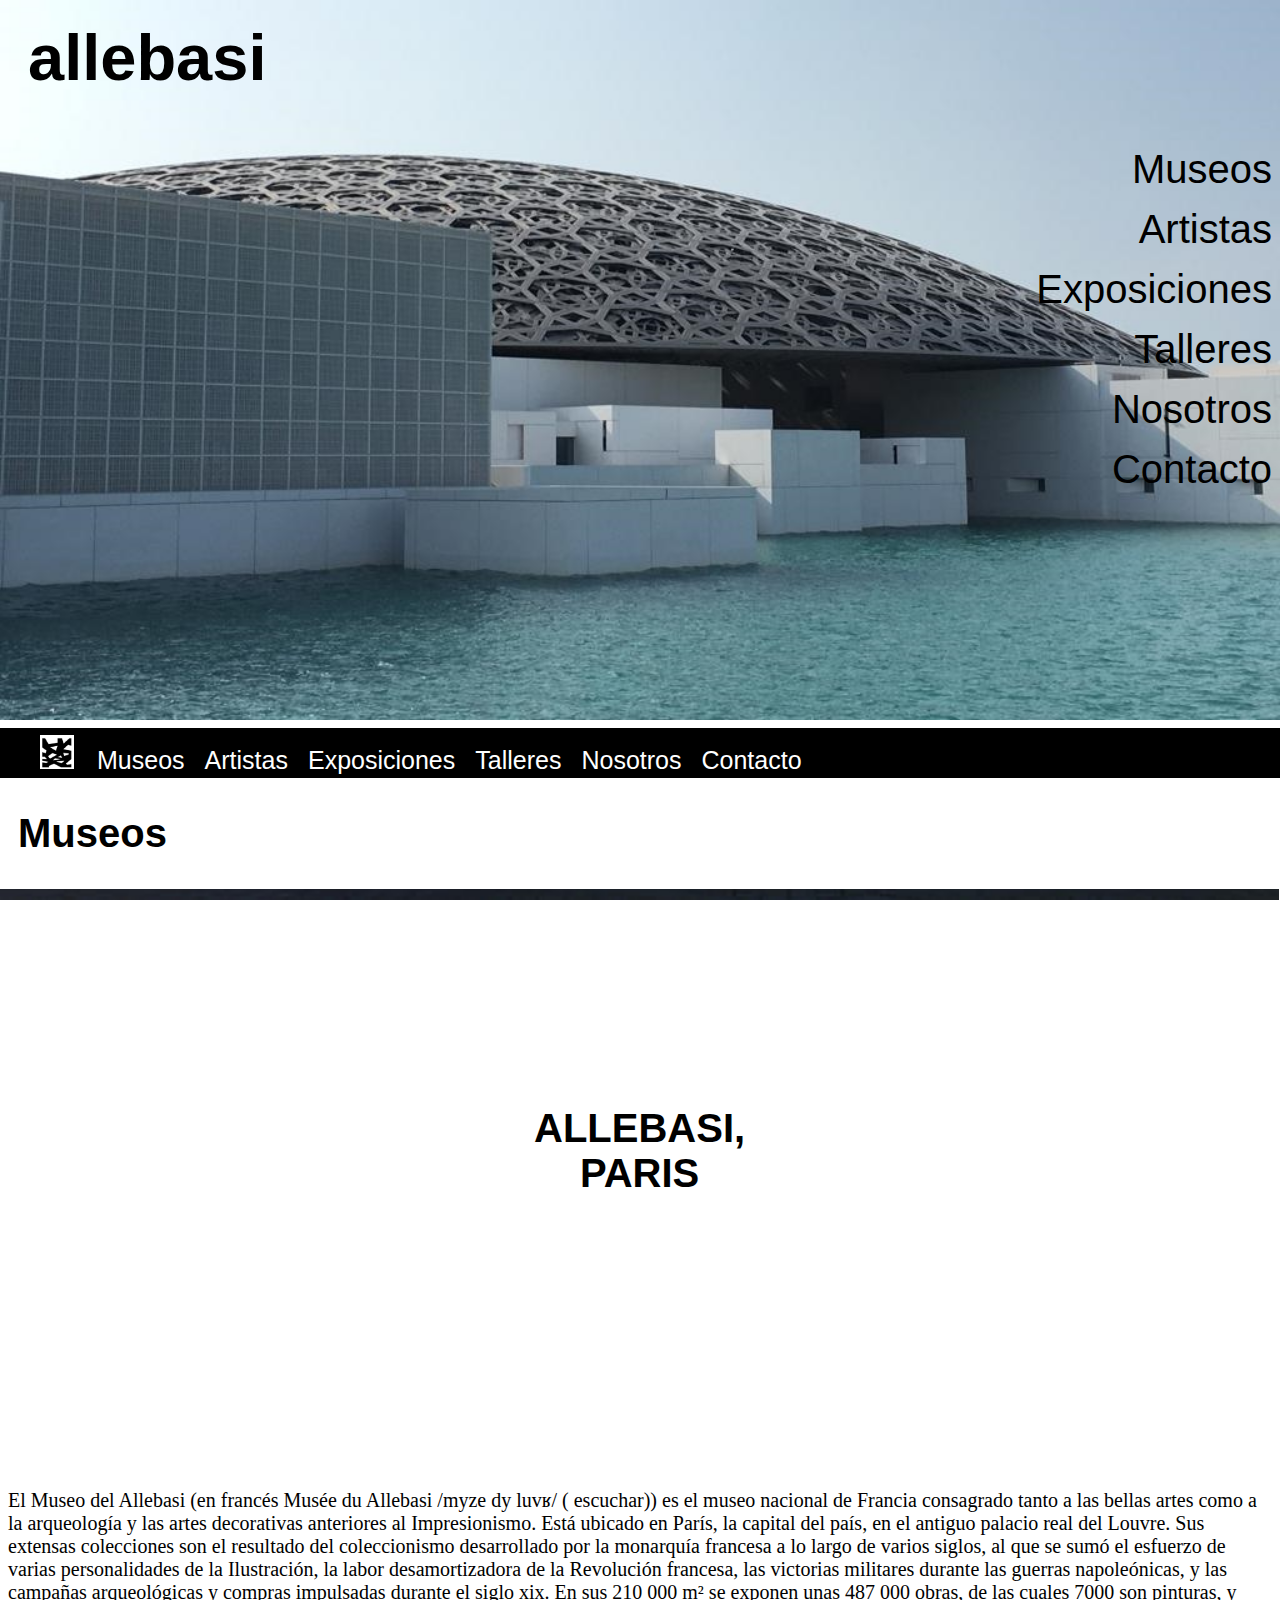
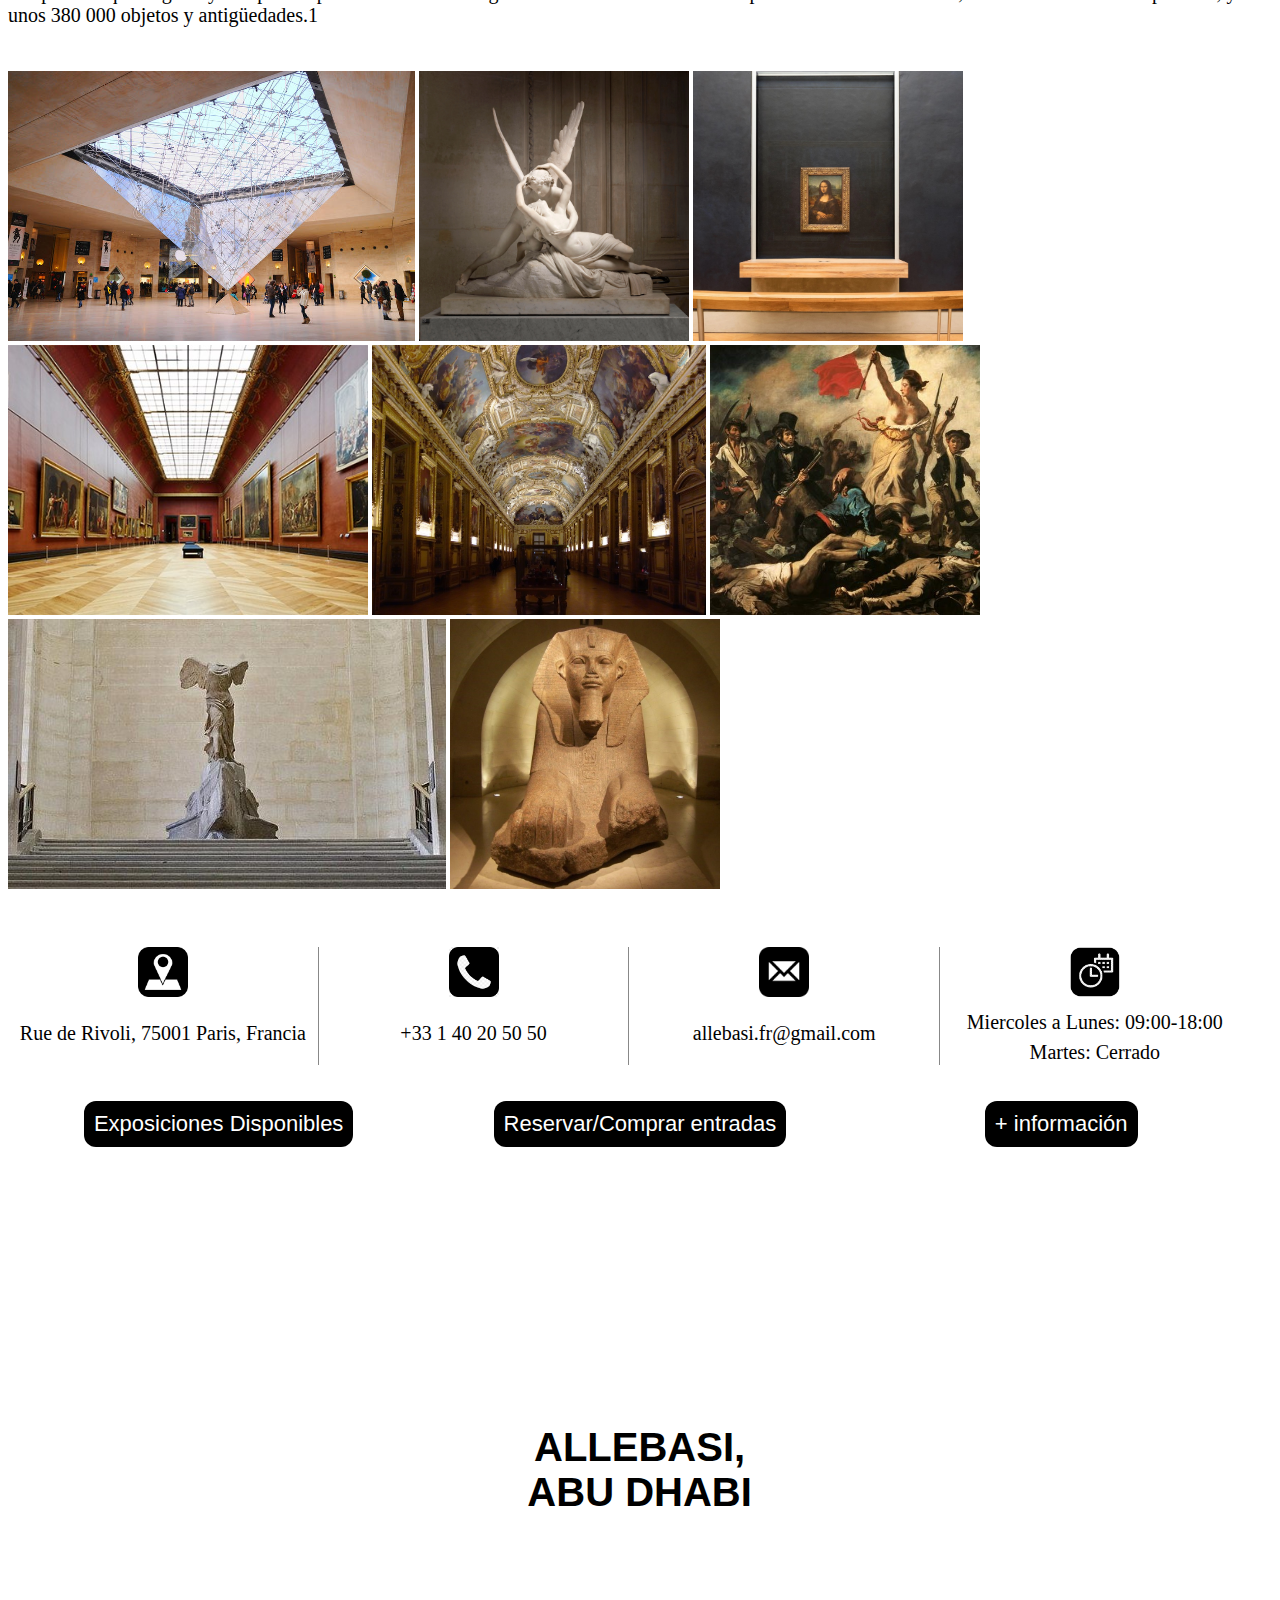
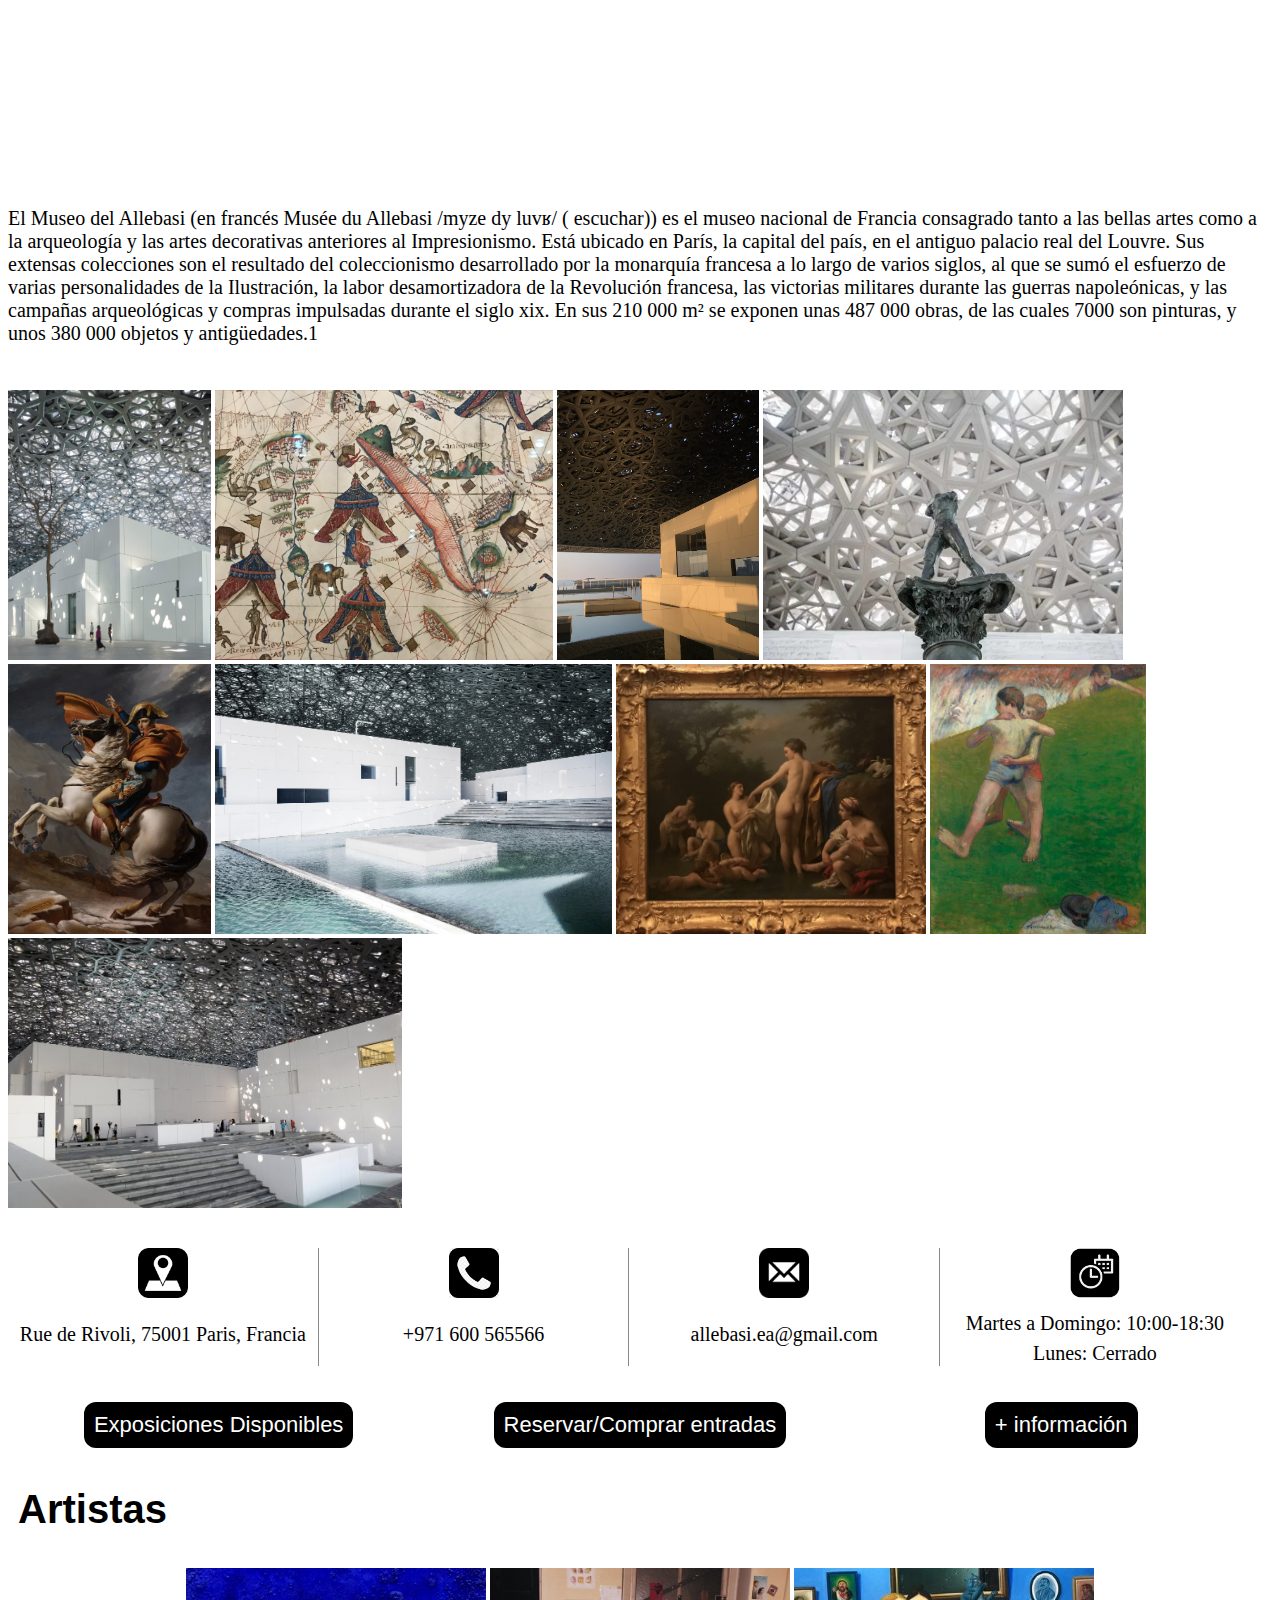
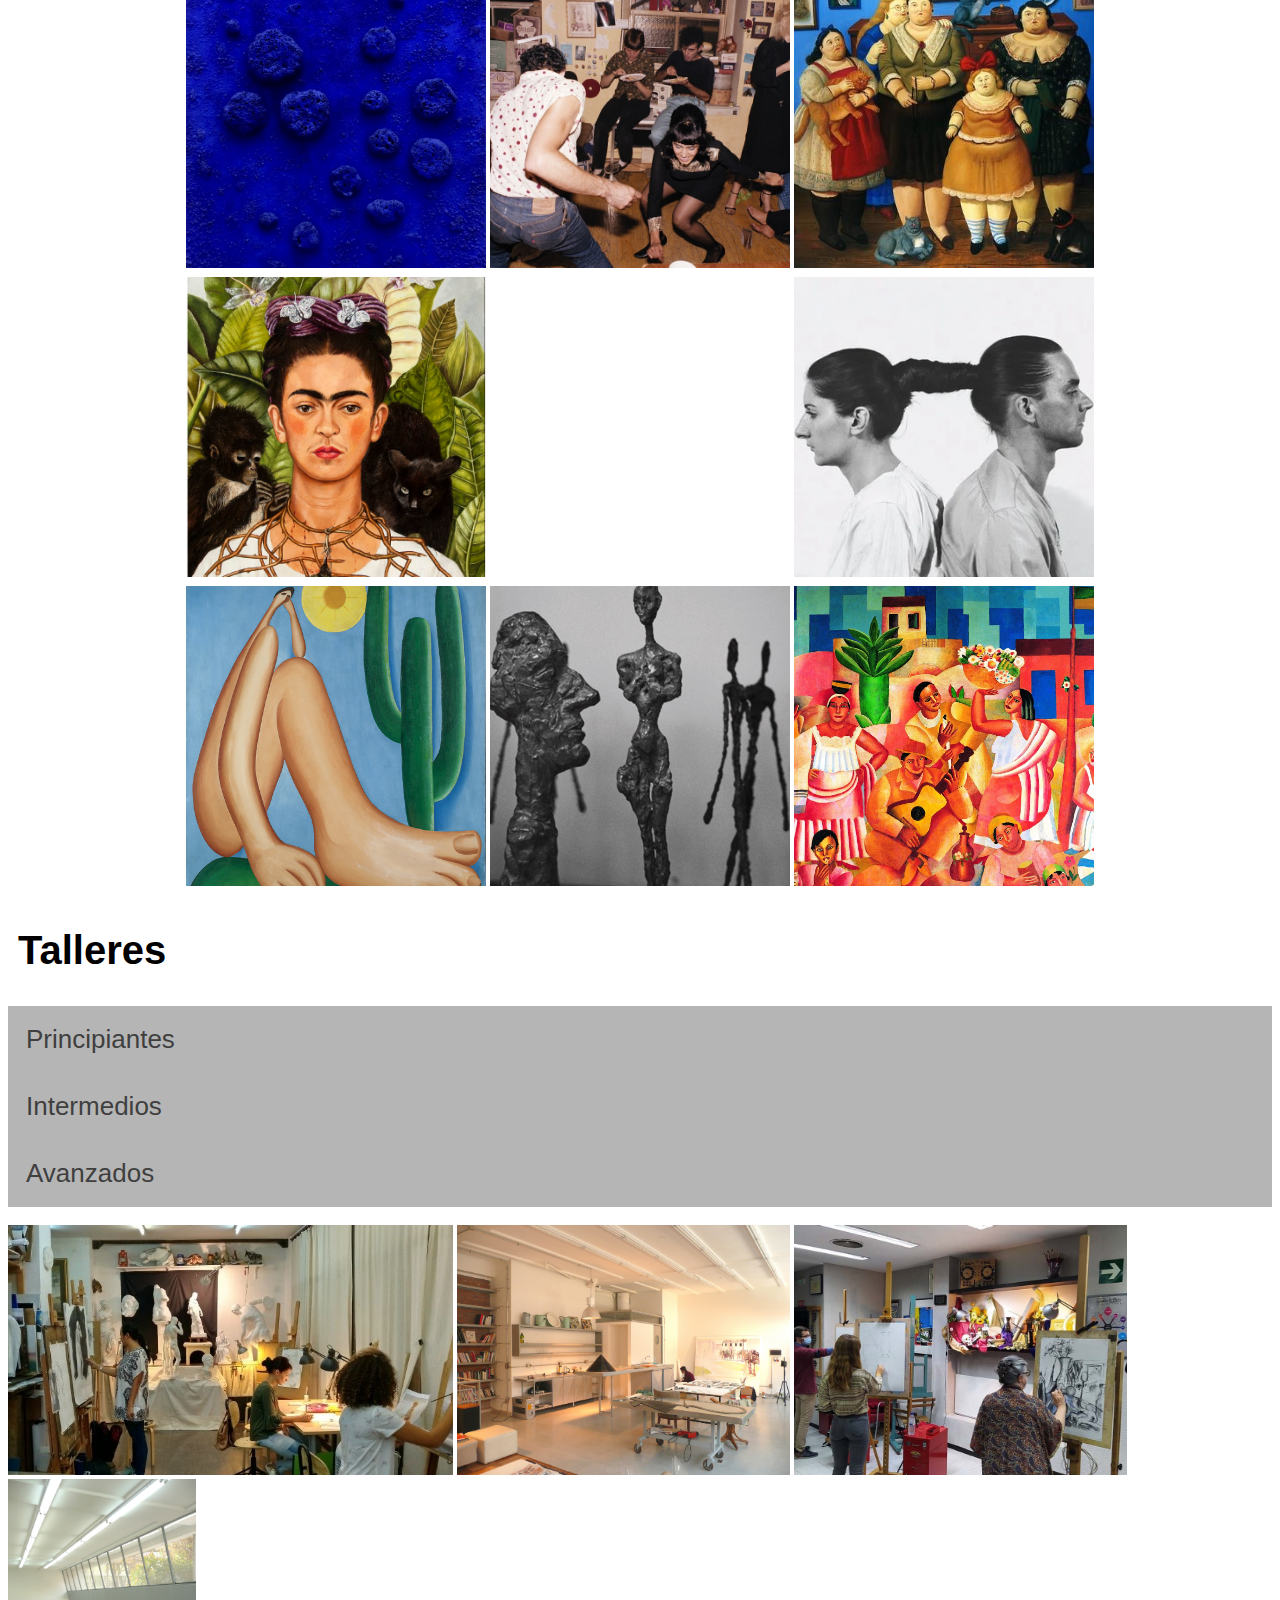
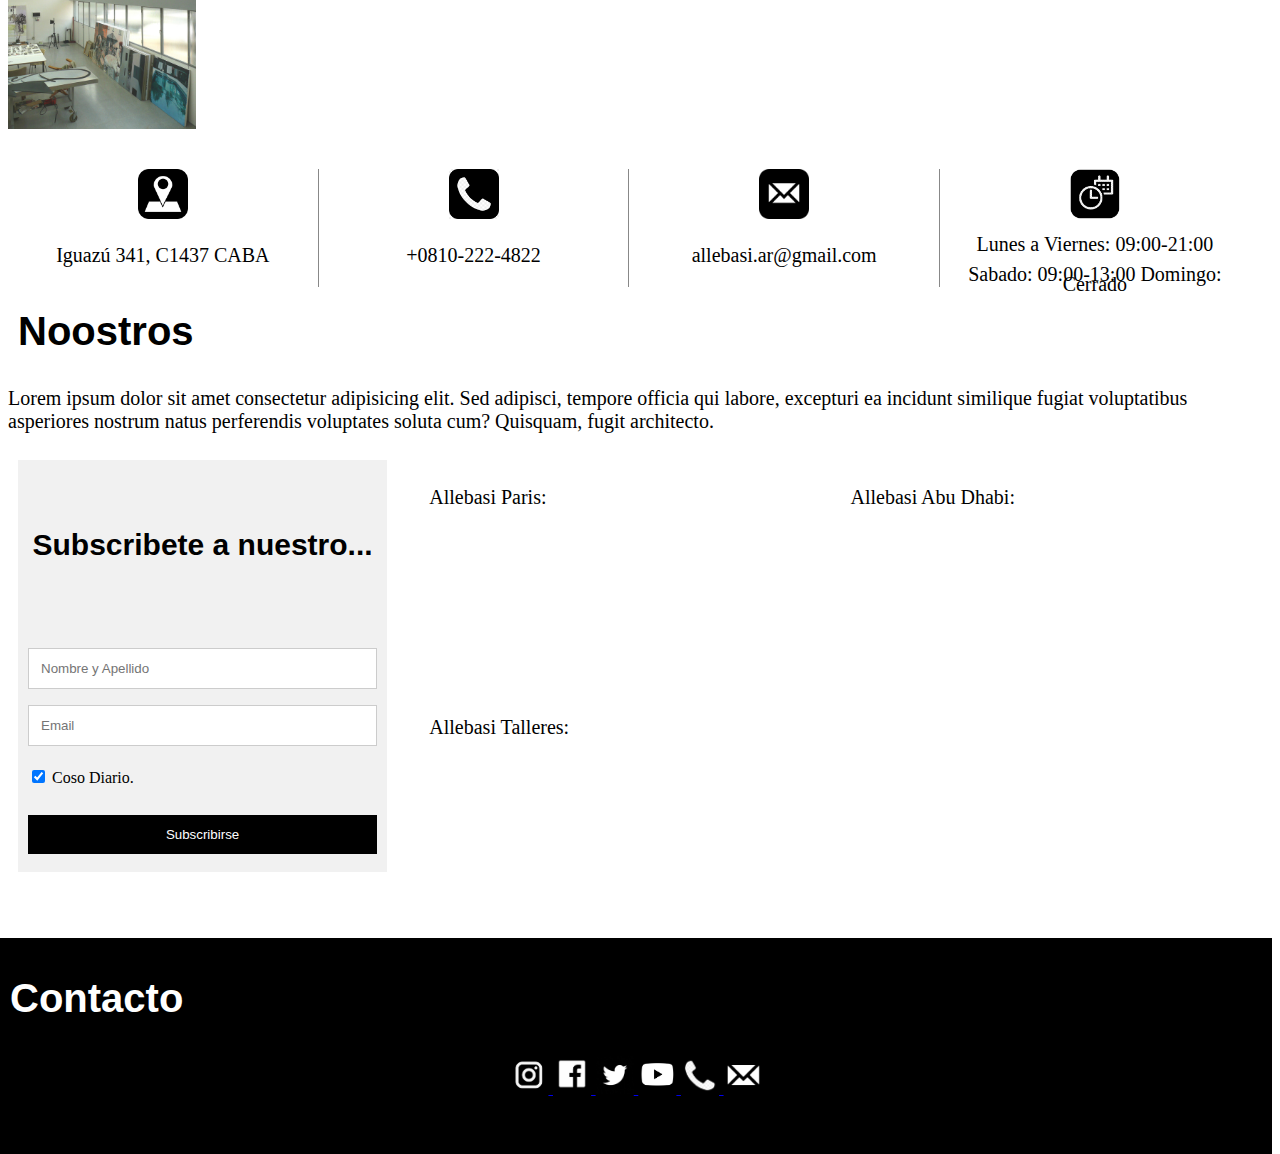
==== commit a2fbced3: "hhh" ====
--- a/index.html
+++ b/index.html
@@ -18,7 +18,7 @@
          <a href="#Museos"><li>Museos</li></a>
          <a href="#Artistas"><li>Artistas</li></a> 
          <a href="./Exposiciones.html">Exposiciones</a>
-         <a href="#Cursos"><li>Cursos</li></a>
+         <a href="#Talleres"><li>Talleres</li></a>
          <a href="#Nosotros"><li>Nosotros</li></a>
          <a href="#Contacto"><li>Contacto </li></a>
         </ul></h2></div>
@@ -28,7 +28,7 @@
             <a href="#Museos">Museos</a> 
             <a href="#Artistas">Artistas</a> 
             <a href="./Exposiciones.html"> Exposiciones</a>
-            <a href="#Cursos">Cursos</a>
+            <a href="#Talleres">Talleres</a>
             <a href="#Nosotros">Nosotros</a>
             <a href="#Contacto">Contacto</a>
         </menu>
@@ -40,27 +40,6 @@
 
   <!--MUSEOS-->
 <h2 id="Museos">Museos</h2>
-
-  <!-- carrusel -->
-  <div class="slideshow-container">
-    <div class="fotos fade">
-      <div class="numbertext">1 / 3</div>
-      <img src="./arte abstracto.jpg" style="width:100%">
-    </div>
-  
-    <div class="fotos fade">
-      <div class="numbertext">2 / 3</div>
-      <img src="./abu dhabi.jpeg" style="width:100%">
-    </div>
-  
-    <div class="fotos fade">
-      <div class="numbertext">3 / 3</div>
-      <img src="./acuare.jpeg" style="width:100%">
-    </div>
-  
-  </div>
-<br>
-
 
 <!--PARIS-->
 <section class="banner-1">
@@ -69,7 +48,15 @@
 
 <h4>El Museo del Allebasi (en francés Musée du Allebasi /myze dy luvʁ/ ( escuchar)) es el museo nacional de Francia consagrado tanto a las bellas artes como a la arqueología y las artes decorativas anteriores al Impresionismo. Está ubicado en París, la capital del país, en el antiguo palacio real del Louvre. Sus extensas colecciones son el resultado del coleccionismo desarrollado por la monarquía francesa a lo largo de varios siglos, al que se sumó el esfuerzo de varias personalidades de la Ilustración, la labor desamortizadora de la Revolución francesa, las victorias militares durante las guerras napoleónicas, y las campañas arqueológicas y compras impulsadas durante el siglo xix. En sus 210 000 m² se exponen unas 487 000 obras, de las cuales 7000 son pinturas, y unos 380 000 objetos y antigüedades.1</h4>
 <br>
-<h4>LINEA DE 5 FOTOS</h4>
+<img src="./paris2.jpg" alt="" height="270px">
+<img src="./paris6.webp" alt="" height="270px">
+<img src="./paris3.jpg" alt="" height="270px">
+<img src="./paris8.jpg" alt="" height="270px">
+<img src="./paris4.jpg" alt="" height="270px">
+<img src="./paris5.jpg" alt="" height="270px">
+<img src="./paris7.jpg" alt="" height="270px">
+<img src="./paris1.jpg" alt="" height="270px">
+<br><br><br><br>
 <div class="row">
   <div class="columna">
     <img src="./logo-direc.jpg" alt="" width="50px"><p>Rue de Rivoli, 75001 Paris, Francia</p>
@@ -80,12 +67,11 @@
   <div class="columna">
     <img src="./logo-mail.png" alt="" width="50px"> <p>allebasi.fr@gmail.com</p>
   </div>
-    <div class="columna">
+    <div class="columna-1">
       <img src="./logo-horarios.png" alt="" width="50px">
       <p>Miercoles a Lunes: 09:00-18:00</p>
       <p>Martes: Cerrado</p>
     </div>
-    
   
 </div> <br>
 <div class="row">
@@ -100,7 +86,7 @@
   </div>
 </div>
 
-<br>
+<br><br><br>
 
 <!--ABU DHABI-->
 <section class="banner-2">
@@ -109,7 +95,17 @@
 
 <h4>El Museo del Allebasi (en francés Musée du Allebasi /myze dy luvʁ/ ( escuchar)) es el museo nacional de Francia consagrado tanto a las bellas artes como a la arqueología y las artes decorativas anteriores al Impresionismo. Está ubicado en París, la capital del país, en el antiguo palacio real del Louvre. Sus extensas colecciones son el resultado del coleccionismo desarrollado por la monarquía francesa a lo largo de varios siglos, al que se sumó el esfuerzo de varias personalidades de la Ilustración, la labor desamortizadora de la Revolución francesa, las victorias militares durante las guerras napoleónicas, y las campañas arqueológicas y compras impulsadas durante el siglo xix. En sus 210 000 m² se exponen unas 487 000 obras, de las cuales 7000 son pinturas, y unos 380 000 objetos y antigüedades.1</h4>
 <br>
-<h4>LINEA DE 5 FOTOS</h4>
+<img src="./abu1.jpg" alt="" height="270px">
+<img src="./abu8.jpeg" alt="" height="270px">
+<img src="./abu5.jpeg" alt="" height="270px">
+<img src="./abu11.jpg" alt="" height="270px">
+<img src="./abu12.jpg" alt="" height="270px">
+<img src="./abu2.jpg" alt="" height="270px">
+<img src="./abu3.jpeg" alt="" height="270px">
+<img src="./abu9.jpg" alt="" height="270px">
+<img src="./abu10.jpg" alt="" height="270px">
+
+<br><br><br>
 <div class="row">
   <div class="columna">
     <img src="./logo-direc.jpg" alt="" width="50px"><p>Rue de Rivoli, 75001 Paris, Francia</p>
@@ -120,7 +116,7 @@
   <div class="columna">
     <img src="./logo-mail.png" alt="" width="50px"> <p>allebasi.ea@gmail.com</p>
   </div>
-    <div class="columna">
+    <div class="columna-1">
       <img src="./logo-horarios.png" alt="" width="50px">
       <p>Martes a Domingo: 10:00-18:30</p>
       <p>Lunes: Cerrado</p>
@@ -203,8 +199,8 @@
 
 
 
-<!--CURSOS-->
-<h2 id="Cursos">Cursos</h2>
+<!--Talleres-->
+<h2 id="Talleres">Talleres</h2>
 
 <!--PRINCIPIANTES-->
 <button class="accordion">Principiantes</button>
@@ -235,7 +231,7 @@
       </td></tr>
       <tr><td><img src="./perspectiva.jpg" alt="" width="350px"></td><td>Perspectiva 
         <p>Lorem ipsum dolor sit amet consectetur adipisicing elit. Eveniet consequatur in nostrum, aspernatur unde ullam. Nisi accusamus in blanditiis perspiciatis quibusdam doloremque est dolor facilis veritatis dicta, sapiente voluptatibus aspernatur!</p>
-        <p>Profesor: Camilo Barbero</p>
+        <p>Profesor: Juan Angulo</p>
         <p>Clases: </p>
         <p>Martes- 7:30pm-9:00pm</p>
         <p>Miercoles- 7:00pm-8:30pm</p>
@@ -245,7 +241,7 @@
     <!--INSCRIPCION PRINCIPIANTES (DIBUJO)-->
 <button onclick="document.getElementById('id01').style.display='block'" class="inscribirse">Inscribirse</button>
 <div id="id01" class="caja">
-  <form class="caja-adentro" >
+  <form class="caja-adentro"  >
     <span onclick="document.getElementById('id01').style.display='none'"
     class="cerrar" title="Close Modal">x</span>
     <div class="cont">
@@ -259,8 +255,8 @@
       <label>E-mail</label>
       <input type="text" id="e-mail" name="e-mail" placeholder="Tu e-mail...">
 
-      <label>Curso</label>
-      <select id="curso" name="country">
+      <label>Taller</label>
+      <select id="taller" name="country">
         <option value="principiante">Carbonilla - Lunes (7:30-9:00)</option>
         <option value="principiante">Carbonilla - Miercoles (5:00-6:30)</option>
         <option value="principiante">Carbonilla - Miercoles (7:00-8:30)</option>
@@ -282,7 +278,7 @@
     <table>
       <tr><td><img src="./temperas.jpg" alt="" width="350px"></td><td>Temperas
         <p>Lorem ipsum dolor sit amet consectetur adipisicing elit. Eveniet consequatur in nostrum, aspernatur unde ullam. Nisi accusamus in blanditiis perspiciatis quibusdam doloremque est dolor facilis veritatis dicta, sapiente voluptatibus aspernatur!</p>
-        <p>Profesor: Camilo Barbero</p>
+        <p>Profesor: Malena Manchado/p>
         <p>Clases: </p>
         <p>Martes- 7:30pm-9:00pm</p>
         <p>Miercoles- 7:00pm-8:30pm</p>
@@ -290,7 +286,7 @@
       </td></tr>
       <tr><td><img src="./acuare.jpeg" alt="" width="350px"></td><td>Acuarelas 
         <p>Lorem ipsum dolor sit amet consectetur adipisicing elit. Eveniet consequatur in nostrum, aspernatur unde ullam. Nisi accusamus in blanditiis perspiciatis quibusdam doloremque est dolor facilis veritatis dicta, sapiente voluptatibus aspernatur!</p>
-        <p>Profesor: Camilo Barbero</p>
+        <p>Profesor: Mariano Aguado</p>
         <p>Clases: </p>
         <p>Martes- 7:30pm-9:00pm</p>
         <p>Miercoles- 7:00pm-8:30pm</p>
@@ -298,7 +294,7 @@
       </td></tr>
       <tr><td><img src="./acrilicos.jpg" alt="" width="350px"></td><td>Acrilicos
         <p>Lorem ipsum dolor sit amet consectetur adipisicing elit. Eveniet consequatur in nostrum, aspernatur unde ullam. Nisi accusamus in blanditiis perspiciatis quibusdam doloremque est dolor facilis veritatis dicta, sapiente voluptatibus aspernatur!</p>
-        <p>Profesor: Camilo Barbero</p>
+        <p>Profesor: Rosario Agote</p>
         <p>Clases: </p>
         <p>Martes- 7:30pm-9:00pm</p>
         <p>Miercoles- 7:00pm-8:30pm</p>
@@ -322,8 +318,8 @@
       <label>E-mail</label>
       <input type="text" id="e-mail" name="e-mail" placeholder="Tu e-mail...">
 
-      <label>Curso</label>
-      <select id="curso" name="country">
+      <label>Taller</label>
+      <select id="taller" name="country">
         <option value="principiante">Carbonilla - Lunes (7:30-9:00)</option>
         <option value="principiante">Carbonilla - Miercoles (5:00-6:30)</option>
         <option value="principiante">Carbonilla - Miercoles (7:00-8:30)</option>
@@ -385,8 +381,8 @@
       <label>E-mail</label>
       <input type="text" id="e-mail" name="e-mail" placeholder="Tu e-mail...">
 
-      <label>Curso</label>
-      <select id="curso" name="country">
+      <label>Taller</label>
+      <select id="taller" name="country">
         <option value="principiante">Carbonilla - Lunes (7:30-9:00)</option>
         <option value="principiante">Carbonilla - Miercoles (5:00-6:30)</option>
         <option value="principiante">Carbonilla - Miercoles (7:00-8:30)</option>
@@ -421,7 +417,7 @@
       <table>
         <tr><td><img src="./oleo.jpg" alt="" id="oleoypastel"></td><td>Oleo 
           <p>Lorem ipsum dolor sit amet consectetur adipisicing elit. Eveniet consequatur in nostrum, aspernatur unde ullam. Nisi accusamus in blanditiis perspiciatis quibusdam doloremque est dolor facilis veritatis dicta, sapiente voluptatibus aspernatur!</p>
-          <p>Profesor: Camilo Barbero</p>
+          <p>Profesor: Ana del Pino</p>
           <p>Clases: </p>
           <p>Martes- 7:30pm-9:00pm</p>
           <p>Miercoles- 7:00pm-8:30pm</p>
@@ -429,7 +425,7 @@
         </td></tr>
         <tr><td><img src="./pastel.jpg" alt="" id="oleoypastel"></td><td>Pastel
           <p>Lorem ipsum dolor sit amet consectetur adipisicing elit. Eveniet consequatur in nostrum, aspernatur unde ullam. Nisi accusamus in blanditiis perspiciatis quibusdam doloremque est dolor facilis veritatis dicta, sapiente voluptatibus aspernatur!</p>
-          <p>Profesor: Camilo Barbero</p>
+          <p>Profesor: Maru Botana</p>
           <p>Clases: </p>
           <p>Martes- 7:30pm-9:00pm</p>
           <p>Miercoles- 7:00pm-8:30pm</p>
@@ -437,7 +433,7 @@
         </td></tr>
         <tr><td><img src="./ink.jpg" alt="" width="350px"></td><td> alcholol ink 
           <p>Lorem ipsum dolor sit amet consectetur adipisicing elit. Eveniet consequatur in nostrum, aspernatur unde ullam. Nisi accusamus in blanditiis perspiciatis quibusdam doloremque est dolor facilis veritatis dicta, sapiente voluptatibus aspernatur!</p>
-          <p>Profesor: Camilo Barbero</p>
+          <p>Profesor: Nicolas Serrano</p>
           <p>Clases: </p>
           <p>Martes- 7:30pm-9:00pm</p>
           <p>Miercoles- 7:00pm-8:30pm</p>
@@ -461,8 +457,8 @@
       <label>E-mail</label>
       <input type="text" id="e-mail" name="e-mail" placeholder="Tu e-mail...">
 
-      <label>Curso</label>
-      <select id="curso" name="country">
+      <label>Taller</label>
+      <select id="taller" name="country">
         <option value="principiante">Carbonilla</option>
         <option value="intermedio">Naturaleza muerta</option>
         <option value="avanzado">Perspectiva</option>
@@ -522,8 +518,8 @@
       <label>E-mail</label>
       <input type="text" id="e-mail" name="e-mail" placeholder="Tu e-mail...">
 
-      <label>Curso</label>
-      <select id="curso" name="country">
+      <label>Taller</label>
+      <select id="taller" name="country">
         <option value="principiante">Carbonilla</option>
         <option value="intermedio">Naturaleza muerta</option>
         <option value="avanzado">Perspectiva</option>
@@ -543,7 +539,7 @@
       <table>
         <tr><td><img src="./ceramica.jpg" alt="" width="350px"></td><td>Ceramica 
           <p>Lorem ipsum dolor sit amet consectetur adipisicing elit. Eveniet consequatur in nostrum, aspernatur unde ullam. Nisi accusamus in blanditiis perspiciatis quibusdam doloremque est dolor facilis veritatis dicta, sapiente voluptatibus aspernatur!</p>
-          <p>Profesor: Camilo Barbero</p>
+          <p>Profesor: Carolina Lasalvia</p>
           <p>Clases: </p>
           <p>Martes- 7:30pm-9:00pm</p>
           <p>Miercoles- 7:00pm-8:30pm</p>
@@ -552,7 +548,7 @@
         </td></tr>
         <tr><td><img src="./jabon.jpg" alt="" width="350px"></td><td>Tallado de jabon
           <p>Lorem ipsum dolor sit amet consectetur adipisicing elit. Eveniet consequatur in nostrum, aspernatur unde ullam. Nisi accusamus in blanditiis perspiciatis quibusdam doloremque est dolor facilis veritatis dicta, sapiente voluptatibus aspernatur!</p>
-          <p>Profesor: Camilo Barbero</p>
+          <p>Profesor: Miguel Angel</p>
           <p>Clases: </p>
           <p>Martes- 7:30pm-9:00pm</p>
           <p>Miercoles- 7:00pm-8:30pm</p>
@@ -576,8 +572,8 @@
       <label>E-mail</label>
       <input type="text" id="e-mail" name="e-mail" placeholder="Tu e-mail...">
 
-      <label>Curso</label>
-      <select id="curso" name="country">
+      <label>Taller</label>
+      <select id="taller" name="country">
         <option value="principiante">Carbonilla</option>
         <option value="intermedio">Naturaleza muerta</option>
         <option value="avanzado">Perspectiva</option>
@@ -609,7 +605,7 @@
     <table>
       <tr><td><img src="./Xilografía.jpg" alt="" width="350px"></td><td>Xilografía 
         <p>Lorem ipsum dolor sit amet consectetur adipisicing elit. Eveniet consequatur in nostrum, aspernatur unde ullam. Nisi accusamus in blanditiis perspiciatis quibusdam doloremque est dolor facilis veritatis dicta, sapiente voluptatibus aspernatur!</p>
-        <p>Profesor: Camilo Barbero</p>
+        <p>Profesor: Juan Diego Serrano</p>
         <p>Clases: </p>
         <p>Martes- 7:30pm-9:00pm</p>
         <p>Miercoles- 7:00pm-8:30pm</p>
@@ -649,8 +645,8 @@
         <label>E-mail</label>
       <input type="text" id="e-mail" name="e-mail" placeholder="Tu e-mail...">
   
-        <label>Curso</label>
-        <select id="curso" name="country">
+        <label>Taller</label>
+        <select id="taller" name="country">
           <option value="principiante">Dibujo Geometrico</option>
           <option value="intermedio">Naturaleza muerta</option>
           <option value="avanzado">Perspectiva</option>
@@ -694,8 +690,8 @@
         <label>E-mail</label>
         <input type="text" id="e-mail" name="e-mail" placeholder="Tu e-mail...">
   
-        <label>Curso</label>
-        <select id="curso" name="country">
+        <label>Taller</label>
+        <select id="taller" name="country">
           <option value="principiante">Dibujo Geometrico</option>
           <option value="intermedio">Naturaleza muerta</option>
           <option value="avanzado">Perspectiva</option>
@@ -755,8 +751,8 @@
         <label>E-mail</label>
       <input type="text" id="e-mail" name="e-mail" placeholder="Tu e-mail...">
   
-        <label>Curso</label>
-        <select id="curso" name="country">
+        <label>Taller</label>
+        <select id="taller" name="country">
           <option value="principiante">Dibujo Geometrico</option>
           <option value="intermedio">Naturaleza muerta</option>
           <option value="avanzado">Perspectiva</option>
@@ -771,34 +767,56 @@
   </div>
 <!--INSCRIP- F AVANZADOS-->
   </div>
-
-</div>
-
+</div>
+
+<br><br>
+  <img src="./tall1.jpg" alt="" height="250px">
+  <img src="./tall2.jpg" alt="" height="250px">
+  <img src="./tall4.jpg" alt="" height="250px">
+  <img src="./tall3.jpg" alt="" height="250px">
+
+
+<br><br><br>
+<div class="row">
+  <div class="columna">
+    <img src="./logo-direc.jpg" alt="" width="50px"><p>Iguazú 341, C1437 CABA</p>
+  </div>
+  <div class="columna">
+    <img src="./logo-tel.png" alt="" width="50px"> <p>+0810-222-4822</p>
+  </div>
+  <div class="columna">
+    <img src="./logo-mail.png" alt="" width="50px"> <p>allebasi.ar@gmail.com</p>
+  </div>
+    <div class="columna-1">
+      <img src="./logo-horarios.png" alt="" width="50px">
+      <p>Lunes a Viernes: 09:00-21:00</p>
+      <p>Sabado: 09:00-13:00 Domingo: Cerrado</p>
+    </div>
 <br>
 
 <h2 id="Nosotros">Noostros</h2>
 
+<h4>Lorem ipsum dolor sit amet consectetur adipisicing elit. Sed adipisci, tempore officia qui labore, excepturi ea incidunt similique fugiat voluptatibus asperiores nostrum natus perferendis voluptates soluta cum? Quisquam, fugit architecto.</h4>
 
 <div class="row">
   <div class="columna3">
 <form action="action_page.php">
   <div class="container2">
-    <h5>Subscribe to our Newsletter</h5>
+    <h5>Subscribete a nuestro...</h5>
   </div>
 
   <div class="container2" style="background-color:#f1f1f1">
-    <input type="text" placeholder="Name" name="name" required>
-    <input type="text" placeholder="Email address" name="mail" required> <br>
+    <input type="text" placeholder="Nombre y Apellido" name="name" required>
+    <input type="text" placeholder="Email" name="mail" required> <br>
     <label>
-      <input type="checkbox" checked="checked" name="subscribe"> Daily Newsletter
+      <input type="checkbox" checked="checked" name="subscribe"> Coso Diario.
     </label>
   </div>
   <div class="container2">
-    <input type="button" value="Subscribe">
+    <input type="button" value="Subscribirse">
   </div>
 </form> 
 </div>
-
   <div class="columna3">
     <h4> Allebasi Paris:</h4>
     <iframe src="https://www.google.com/maps/embed?pb=!1m14!1m8!1m3!1d10499.496405115677!2d2.337644!3d48.8606111!3m2!1i1024!2i768!4f13.1!3m3!1m2!1s0x0%3A0xb975fcfa192f84d4!2sMuseo%20del%20Louvre!5e0!3m2!1ses!2sar!4v1655761188679!5m2!1ses!2sar" width="90%"  style="border:0;" allowfullscreen="" loading="lazy" referrerpolicy="no-referrer-when-downgrade"></iframe>   
@@ -808,7 +826,7 @@
     <iframe src="https://www.google.com/maps/embed?pb=!1m18!1m12!1m3!1d3629.6105374048425!2d54.39576946499631!3d24.53355533420915!2m3!1f0!2f0!3f0!3m2!1i1024!2i768!4f13.1!3m3!1m2!1s0x3e5e6724630067f1%3A0x42191ffb02753df9!2sLouvre%20Abu%20Dabi!5e0!3m2!1ses!2sar!4v1655761398837!5m2!1ses!2sar" width="90%" style="border:0;" allowfullscreen="" loading="lazy" referrerpolicy="no-referrer-when-downgrade"></iframe>
   </div>
   <div class="columna3">
-    <h4>Allebasi Cursos:</h4>
+    <h4>Allebasi Talleres:</h4>
     <iframe src="https://www.google.com/maps/embed?pb=!1m18!1m12!1m3!1d3282.5143752699646!2d-58.408579485193805!3d-34.64171046701544!2m3!1f0!2f0!3f0!3m2!1i1024!2i768!4f13.1!3m3!1m2!1s0x95a335326563a44b%3A0x687ed059ee29af95!2sITBA%20Sede%20Rectorado!5e0!3m2!1ses!2sar!4v1654219190019!5m2!1ses!2sar" 
     width="90%" style="border:0;" allowfullscreen="" loading="lazy" referrerpolicy="no-referrer-when-downgrade"></iframe>
   </div>
@@ -831,6 +849,12 @@
       <a href="https://www.instagram.com/">
         <img src="./logo-youtube.jpg" alt="" width="3%">
       </a>
+      <a href="tel: +0810-222-4822">
+        <img src="./logo-tel2.png" alt="" width="3%">
+      </a>
+      <a href="mailto:iserranoortega@itba.edu.ar">
+        <img src="./logo-mail2.jpg" alt="" width="3%">
+      </a>
   </div>
 
 
--- a/stylesreal.css
+++ b/stylesreal.css
@@ -3,6 +3,7 @@
     font-size: 65px; 
     font-family: "Consolas", sans-serif;
     margin-left: 20px;
+    margin-top: 20px;
 }
 h2{
     font-size: 40px;
@@ -64,7 +65,7 @@
 
 menu{
     background-color:black;
-    margin-top: 15%;
+    margin-top: 18%;
     display: block;
     width: auto;
     height: 50px;
@@ -99,29 +100,6 @@
 
 /*MUSEOS*/
 /*slideshow*/
-* {box-sizing:border-box}
-.slideshow-container {
-  max-width: 500px;
-  position: relative;
-  margin: auto;
-}
-
-.fotos {
-  display: none;
-}
-
-.numbertext {
-  color: #f2f2f2;
-  font-size: 12px;
-  padding: 8px 12px;
-  position: absolute;
-  top: 0;
-}
-
-.fade {
-  animation-name: fade;
-  animation-duration: 1.5s;
-}
 
 .banner-1{
   background-image: url(./louvre-par.jpg);
@@ -134,46 +112,6 @@
   margin-left: -8px;
 }
 
-.columna {
-  float: left;
-  width: 25%;
-  text-align: center;
-  font-size: 20px;
-  border-right: 1px solid #888;
-}
-.columna2{
-  float: left;
-  width: 33.33%;
-  text-align: center;
-  font-size: 20px;
-}
-.row:after {
-  content: "";
-  display: table;
-  clear: both;
-}
-
-.fr-ea{
-  background-color: black;
-  color: white;
-  font-size: 22px;
-  border: none;
-  padding: 10px;
-  text-align: center;
-  text-decoration: none;
-  display: inline-block;
-  margin: 6px 2px;
-  border-radius: 12px;
-}
-.fr-ea a{
-  text-decoration: none;
-  color: white;
-}
-.fr-ea a:hover{
-  text-decoration: underline;
-}
-
-
 .banner-2{
   background-image: url(./louvre-ab.jpg);
   float: left;
@@ -184,6 +122,53 @@
   background-attachment: fixed; 
   margin-left: -8px;
 }
+
+.columna {
+  float: left;
+  width: 24.5%;
+  text-align: center;
+  font-size: 20px;
+  border-right: 1px solid #888;
+}
+.columna-1{
+  float: left;
+  width: 24.5%;
+  text-align: center;
+  font-size: 20px;
+  line-height: 10px;
+}
+.columna2{
+  float: left;
+  width: 33.33%;
+  text-align: center;
+  font-size: 20px;
+}
+.row:after {
+  content: "";
+  display: table;
+  clear: both;
+}
+
+.fr-ea{
+  background-color: black;
+  color: white;
+  font-size: 22px;
+  border: none;
+  padding: 10px;
+  text-align: center;
+  text-decoration: none;
+  display: inline-block;
+  margin: 6px 2px;
+  border-radius: 12px;
+}
+.fr-ea a{
+  text-decoration: none;
+  color: white;
+}
+.fr-ea a:hover{
+  text-decoration: underline;
+}
+
 
 /*ARTISTAS*/
 #tablaArtistas{
@@ -233,7 +218,7 @@
 
 
 
-  /* CURSOS*/
+  /* Talleres*/
 #oleoypastel{
   height: 350px;
   display: block;
@@ -341,7 +326,7 @@
   width: 50%;
 }
 
-#nombre, #apellido, #curso, #e-mail  {
+#nombre, #apellido, #taller, #e-mail  {
   width: 100%;
   padding: 12px 20px;
   margin: 8px 0;
@@ -434,7 +419,6 @@
 footer{
   background-color: black;
   color: white;
-  margin-top: 10px;
   font-size: 18px;
   left: 0;
   bottom: 0;
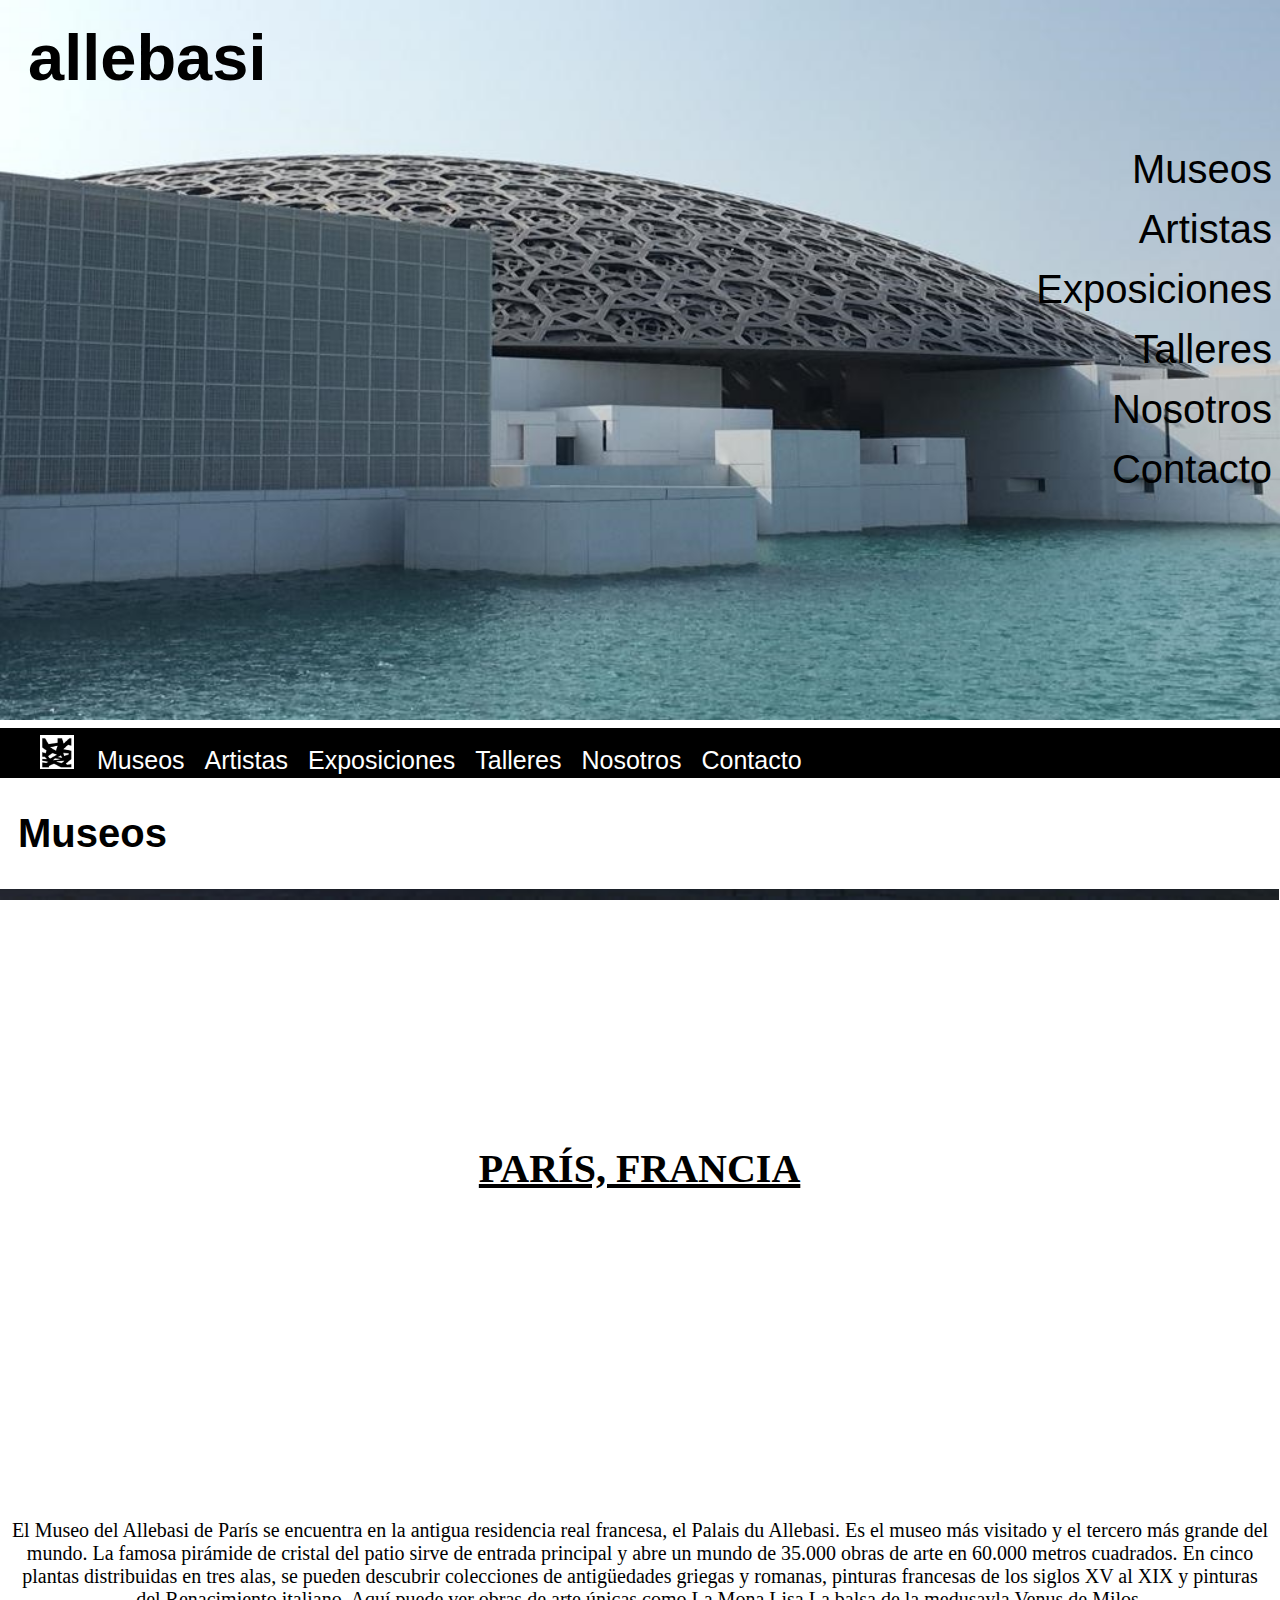
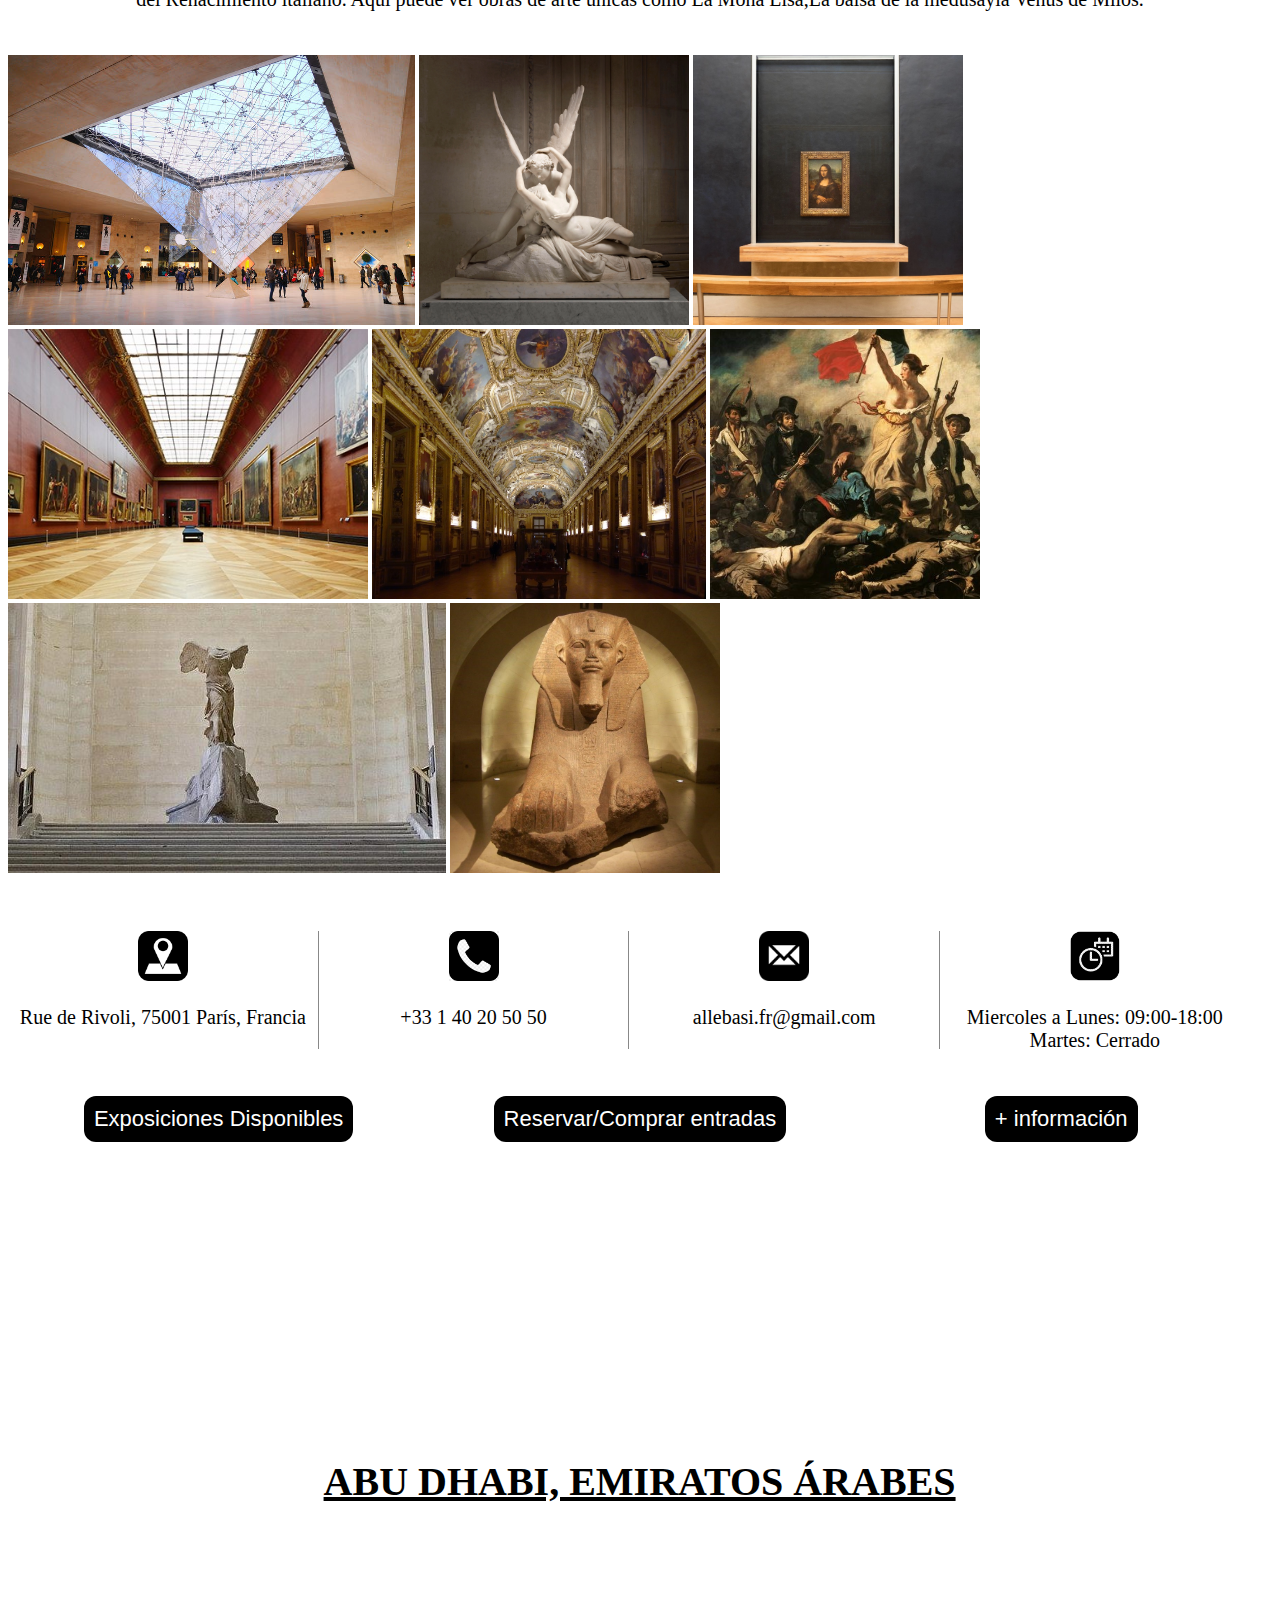
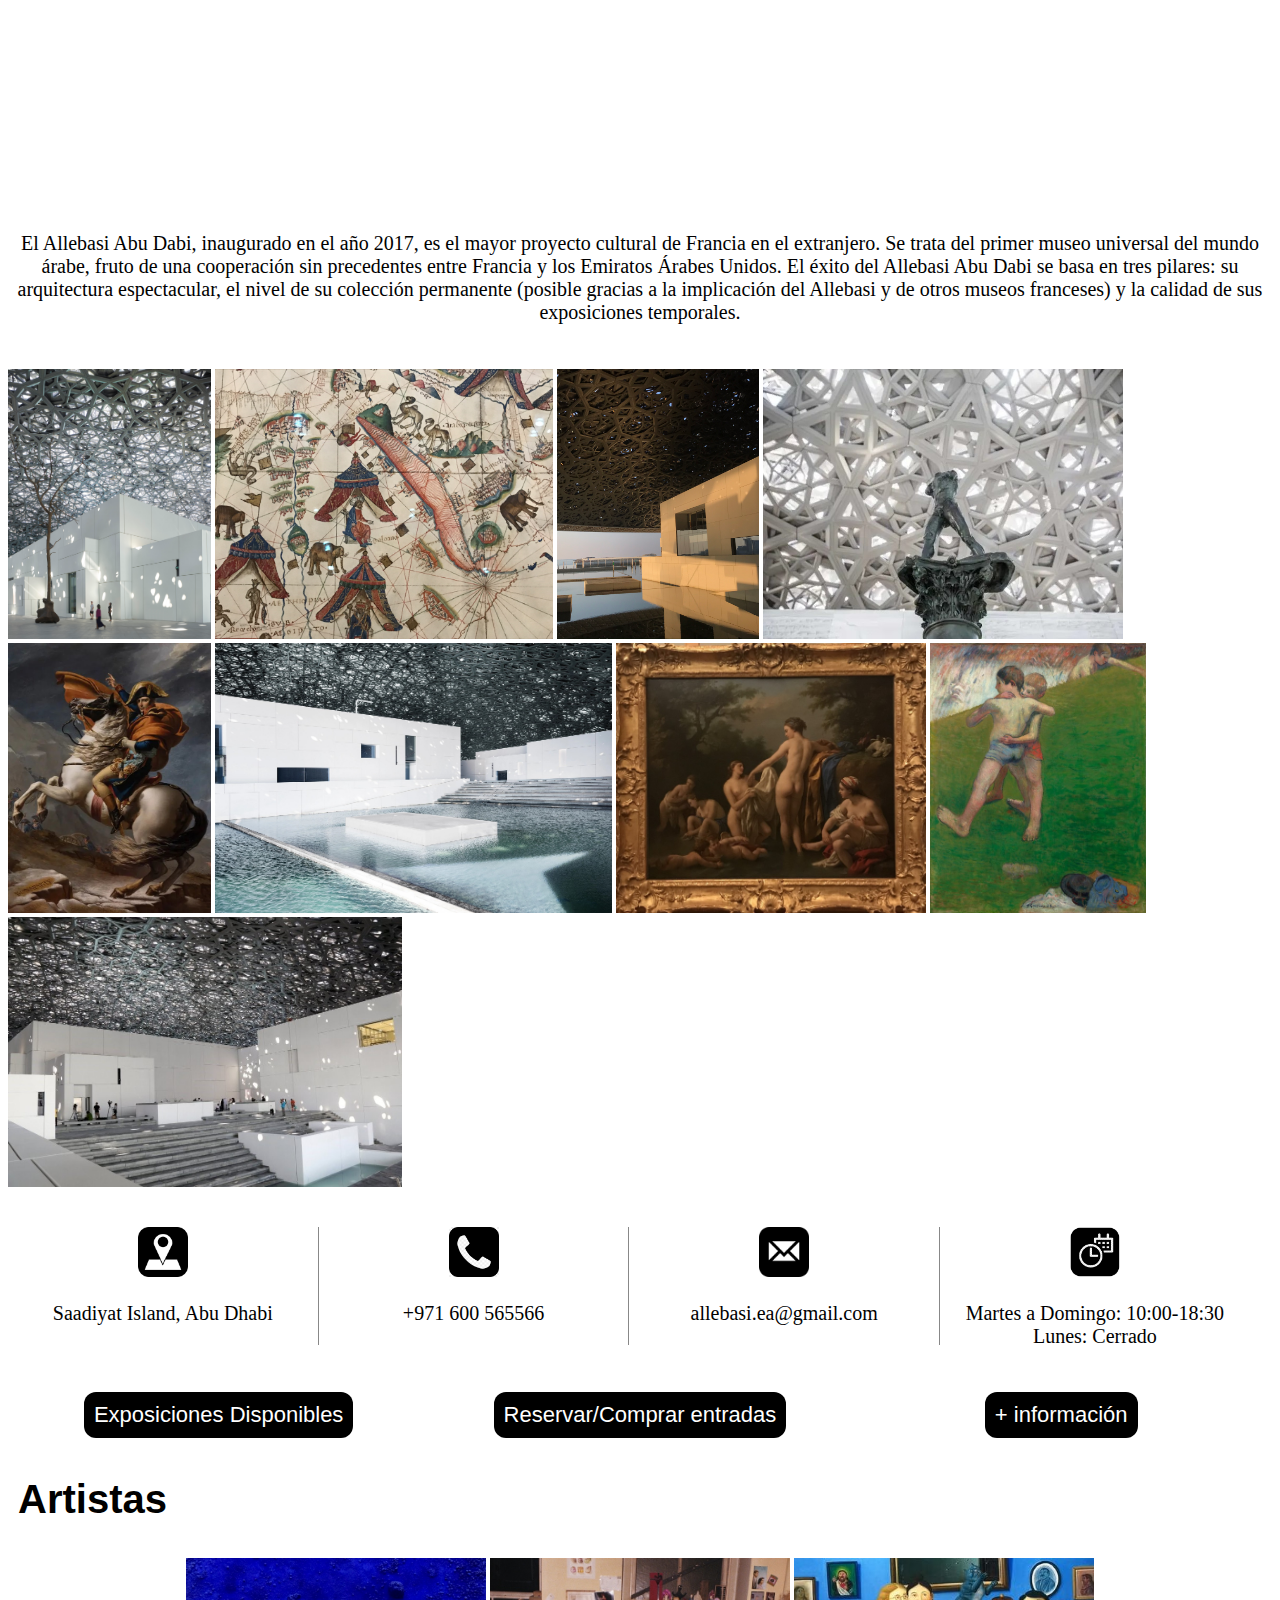
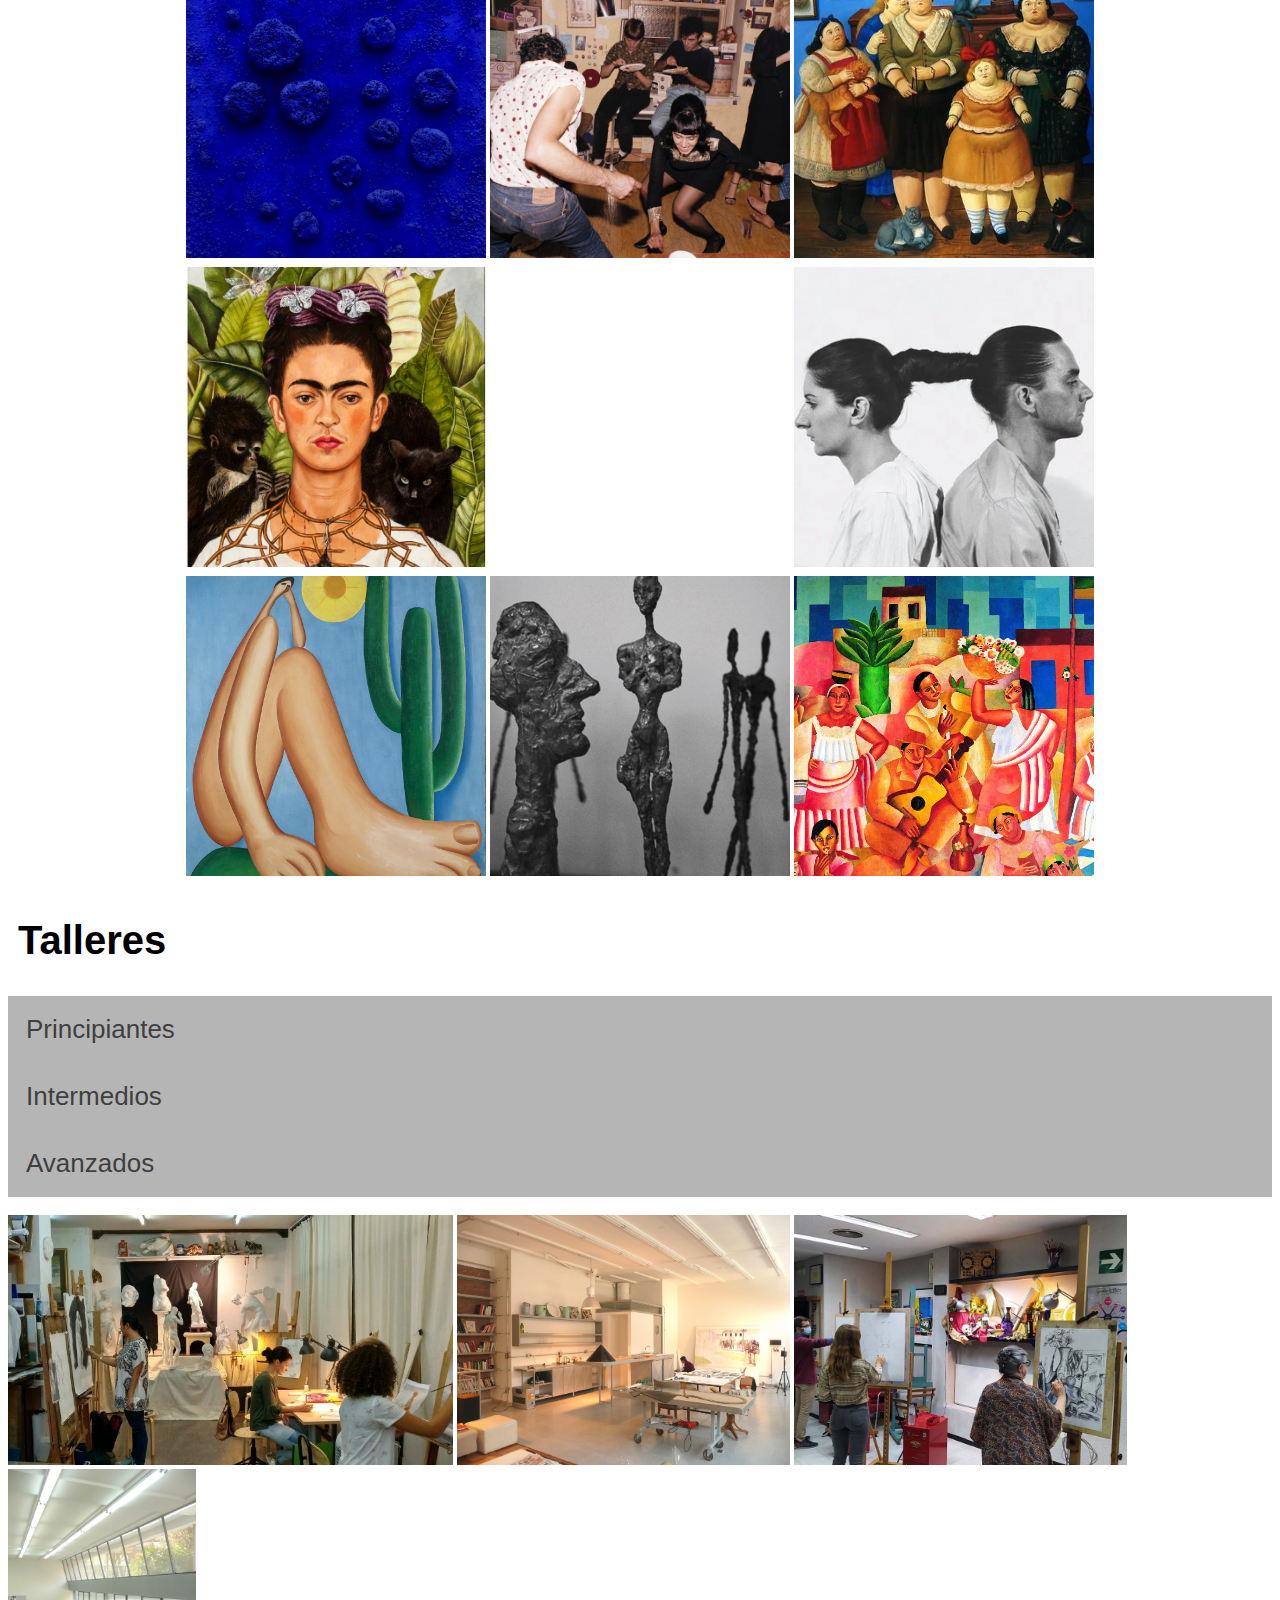
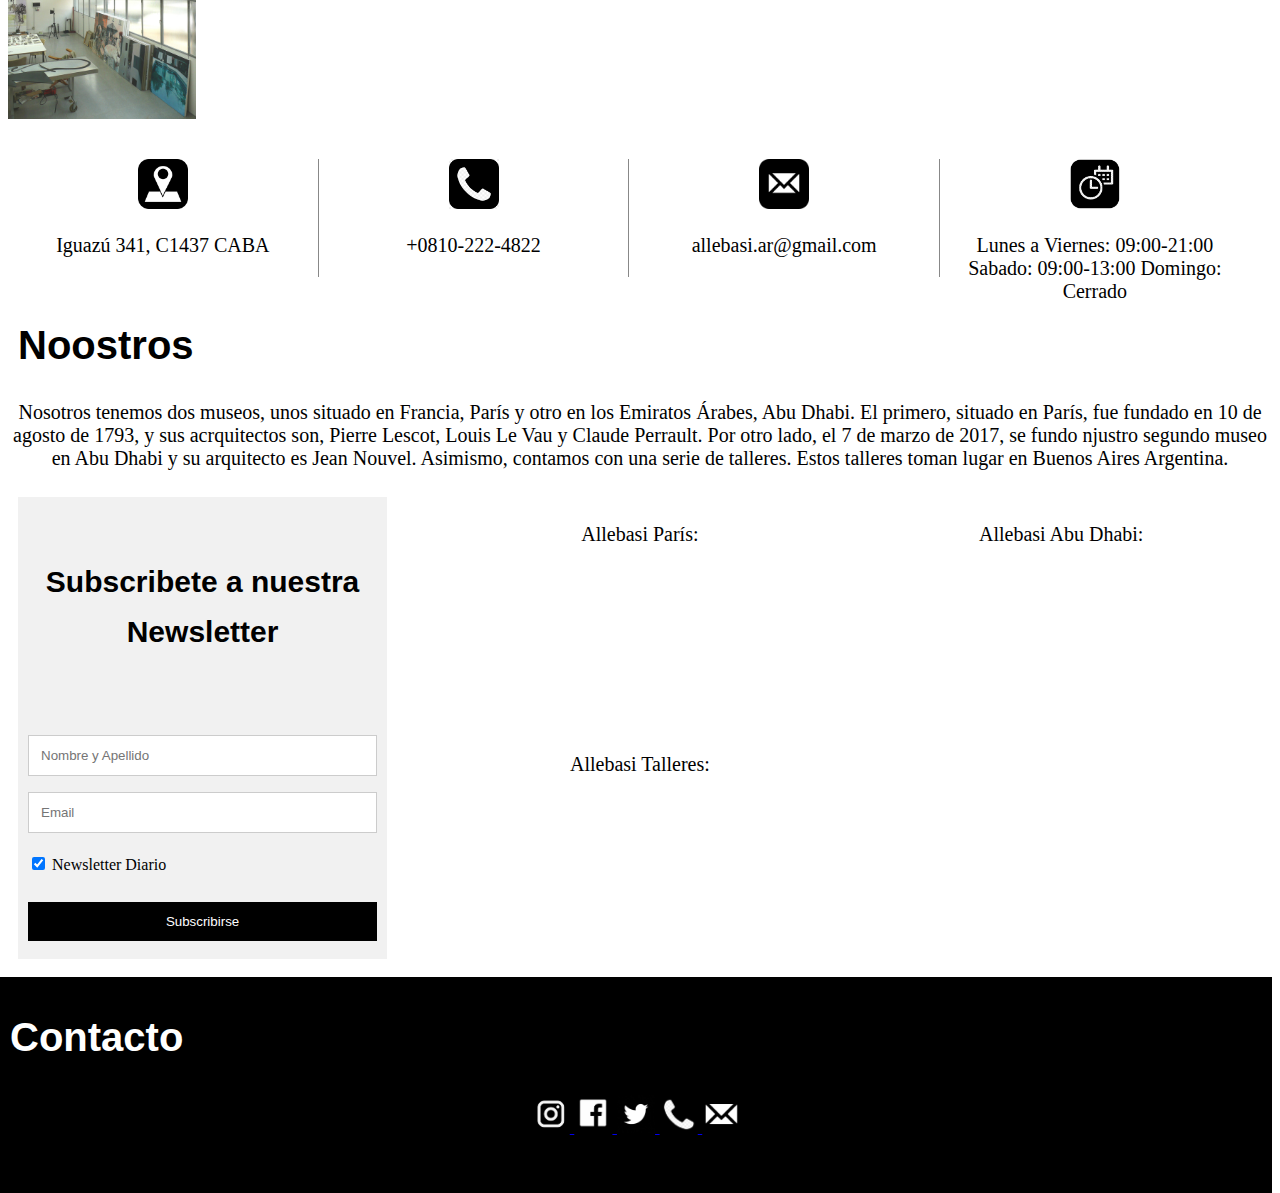
==== commit 7a31d425: "gguu" ====
--- a/index.html
+++ b/index.html
@@ -17,7 +17,7 @@
     <div class="principal"><h2><ul class="lista.menu">
          <a href="#Museos"><li>Museos</li></a>
          <a href="#Artistas"><li>Artistas</li></a> 
-         <a href="./Exposiciones.html">Exposiciones</a>
+         <a href="./Exposiciones.html"> <li>Exposiciones</li></a>
          <a href="#Talleres"><li>Talleres</li></a>
          <a href="#Nosotros"><li>Nosotros</li></a>
          <a href="#Contacto"><li>Contacto </li></a>
@@ -43,10 +43,10 @@
 
 <!--PARIS-->
 <section class="banner-1">
-  <h3>ALLEBASI, PARIS</h3>
+  <h3>PARÍS, FRANCIA</h3>
 </section>
 
-<h4>El Museo del Allebasi (en francés Musée du Allebasi /myze dy luvʁ/ ( escuchar)) es el museo nacional de Francia consagrado tanto a las bellas artes como a la arqueología y las artes decorativas anteriores al Impresionismo. Está ubicado en París, la capital del país, en el antiguo palacio real del Louvre. Sus extensas colecciones son el resultado del coleccionismo desarrollado por la monarquía francesa a lo largo de varios siglos, al que se sumó el esfuerzo de varias personalidades de la Ilustración, la labor desamortizadora de la Revolución francesa, las victorias militares durante las guerras napoleónicas, y las campañas arqueológicas y compras impulsadas durante el siglo xix. En sus 210 000 m² se exponen unas 487 000 obras, de las cuales 7000 son pinturas, y unos 380 000 objetos y antigüedades.1</h4>
+<h4>El Museo del Allebasi de París se encuentra en la antigua residencia real francesa, el Palais du Allebasi. Es el museo más visitado y el tercero más grande del mundo. La famosa pirámide de cristal del patio sirve de entrada principal y abre un mundo de 35.000 obras de arte en 60.000 metros cuadrados. En cinco plantas distribuidas en tres alas, se pueden descubrir colecciones de antigüedades griegas y romanas, pinturas francesas de los siglos XV al XIX y pinturas del Renacimiento italiano. Aquí puede ver obras de arte únicas como La Mona Lisa,La balsa de la medusayla Venus de Milos.</h4>
 <br>
 <img src="./paris2.jpg" alt="" height="270px">
 <img src="./paris6.webp" alt="" height="270px">
@@ -59,7 +59,7 @@
 <br><br><br><br>
 <div class="row">
   <div class="columna">
-    <img src="./logo-direc.jpg" alt="" width="50px"><p>Rue de Rivoli, 75001 Paris, Francia</p>
+    <img src="./logo-direc.jpg" alt="" width="50px"><p>Rue de Rivoli, 75001 París, Francia</p>
   </div>
   <div class="columna">
     <img src="./logo-tel.png" alt="" width="50px"> <p>+33 1 40 20 50 50</p>
@@ -69,8 +69,7 @@
   </div>
     <div class="columna-1">
       <img src="./logo-horarios.png" alt="" width="50px">
-      <p>Miercoles a Lunes: 09:00-18:00</p>
-      <p>Martes: Cerrado</p>
+      <p>Miercoles a Lunes: 09:00-18:00 <br> Martes: Cerrado</p>
     </div>
   
 </div> <br>
@@ -79,10 +78,10 @@
     <button class="fr-ea">  <a href="Exposiciones.html"> Exposiciones Disponibles</a></button>
   </div>
   <div class="columna2">
-    <button class="fr-ea"><a href="https://www.ticketlouvre.fr/louvre/b2c/index.cfm/home">Reservar/Comprar entradas</a></button>
+    <button class="fr-ea"><a href="https://www.ticketlouvre.fr/louvre/b2c/index.cfm/home" target="_blank">Reservar/Comprar entradas</a></button>
   </div>
   <div class="columna2">
-    <button class="fr-ea"><a href="https://www.louvre.fr/es">+ información</a></button>
+    <button class="fr-ea"><a href="https://www.louvre.fr/es" target="_blank">+ información</a></button>
   </div>
 </div>
 
@@ -90,10 +89,10 @@
 
 <!--ABU DHABI-->
 <section class="banner-2">
-  <h3>ALLEBASI, ABU DHABI</h3>
+  <h3> ABU DHABI, EMIRATOS ÁRABES</h3>
 </section>
 
-<h4>El Museo del Allebasi (en francés Musée du Allebasi /myze dy luvʁ/ ( escuchar)) es el museo nacional de Francia consagrado tanto a las bellas artes como a la arqueología y las artes decorativas anteriores al Impresionismo. Está ubicado en París, la capital del país, en el antiguo palacio real del Louvre. Sus extensas colecciones son el resultado del coleccionismo desarrollado por la monarquía francesa a lo largo de varios siglos, al que se sumó el esfuerzo de varias personalidades de la Ilustración, la labor desamortizadora de la Revolución francesa, las victorias militares durante las guerras napoleónicas, y las campañas arqueológicas y compras impulsadas durante el siglo xix. En sus 210 000 m² se exponen unas 487 000 obras, de las cuales 7000 son pinturas, y unos 380 000 objetos y antigüedades.1</h4>
+<h4>El Allebasi Abu Dabi, inaugurado en el año 2017, es el mayor proyecto cultural de Francia en el extranjero. Se trata del primer museo universal del mundo árabe, fruto de una cooperación sin precedentes entre Francia y los Emiratos Árabes Unidos. El éxito del Allebasi Abu Dabi se basa en tres pilares: su arquitectura espectacular, el nivel de su colección permanente (posible gracias a la implicación del Allebasi y de otros museos franceses) y la calidad de sus exposiciones temporales.</h4>
 <br>
 <img src="./abu1.jpg" alt="" height="270px">
 <img src="./abu8.jpeg" alt="" height="270px">
@@ -108,7 +107,7 @@
 <br><br><br>
 <div class="row">
   <div class="columna">
-    <img src="./logo-direc.jpg" alt="" width="50px"><p>Rue de Rivoli, 75001 Paris, Francia</p>
+    <img src="./logo-direc.jpg" alt="" width="50px"><p>Saadiyat Island, Abu Dhabi</p>
   </div>
   <div class="columna">
     <img src="./logo-tel.png" alt="" width="50px"> <p>+971 600 565566</p>
@@ -118,8 +117,7 @@
   </div>
     <div class="columna-1">
       <img src="./logo-horarios.png" alt="" width="50px">
-      <p>Martes a Domingo: 10:00-18:30</p>
-      <p>Lunes: Cerrado</p>
+      <p>Martes a Domingo: 10:00-18:30 <br> Lunes: Cerrado</p>
     </div>
     
   
@@ -213,8 +211,8 @@
   
   <div id="Dibujo" class="tabcontent">
     <table>
-      <tr><td><img src="./carbonilla.jpg" alt="" width="350px"></td><td>CARBONILLA 
-        <p>Lorem ipsum dolor sit amet consectetur, adipisicing elit. Ratione distinctio quibusdam, similique rem aperiam, culpa rerum molestiae aliquid perferendis expedita doloremque excepturi labore debitis, repudiandae explicabo accusamus consequatur laboriosam alias?</p>
+      <tr><td><img src="./carbonilla.jpg" alt="" width="350px"></td><td> 
+        <h6>CARBONILLA</h6>
         <p>Profesora: Delfina Beines</p>
         <p>Clases: </p>
         <p>Lunes- 7:30pm-9:00pm</p>
@@ -709,16 +707,16 @@
   
   <div id="ccc" class="tabcontent">
     <table>
-      <tr><td><img src="./oleo.jpg" alt="" id="oleoypastel"></td><td>Oleo 
-        <p>Lorem ipsum dolor sit amet consectetur adipisicing elit. Eveniet consequatur in nostrum, aspernatur unde ullam. Nisi accusamus in blanditiis perspiciatis quibusdam doloremque est dolor facilis veritatis dicta, sapiente voluptatibus aspernatur!</p>
+      <tr><td><img src="./oleo.jpg" alt="" id="oleoypastel"></td><td>
+        <h6>OLEO</h6>  
         <p>Profesor: Camilo Barbero</p>
         <p>Clases: </p>
         <p>Martes- 7:30pm-9:00pm</p>
         <p>Miercoles- 7:00pm-8:30pm</p>
         <p>Viernes: 3:00pm-4:30pm</p>
       </td></tr>
-      <tr><td><img src="./pastel.jpg" alt="" id="oleoypastel"></td><td>Pastel
-        <p>Lorem ipsum dolor sit amet consectetur adipisicing elit. Eveniet consequatur in nostrum, aspernatur unde ullam. Nisi accusamus in blanditiis perspiciatis quibusdam doloremque est dolor facilis veritatis dicta, sapiente voluptatibus aspernatur!</p>
+      <tr><td><img src="./pastel.jpg" alt="" id="oleoypastel"></td><td>
+        <h6>PASTEL</h6>
         <p>Profesor: Camilo Barbero</p>
         <p>Clases: </p>
         <p>Martes- 7:30pm-9:00pm</p>
@@ -789,27 +787,26 @@
   </div>
     <div class="columna-1">
       <img src="./logo-horarios.png" alt="" width="50px">
-      <p>Lunes a Viernes: 09:00-21:00</p>
-      <p>Sabado: 09:00-13:00 Domingo: Cerrado</p>
+      <p>Lunes a Viernes: 09:00-21:00 <br> Sabado: 09:00-13:00 Domingo: Cerrado</p>
     </div>
 <br>
 
 <h2 id="Nosotros">Noostros</h2>
 
-<h4>Lorem ipsum dolor sit amet consectetur adipisicing elit. Sed adipisci, tempore officia qui labore, excepturi ea incidunt similique fugiat voluptatibus asperiores nostrum natus perferendis voluptates soluta cum? Quisquam, fugit architecto.</h4>
+<h4>Nosotros tenemos dos museos, unos situado en Francia, París y otro en los Emiratos Árabes, Abu Dhabi. El primero, situado en París, fue fundado en 10 de agosto de 1793, y sus acrquitectos son, Pierre Lescot, Louis Le Vau y Claude Perrault. Por otro lado, el 7 de marzo de 2017, se fundo njustro segundo museo en Abu Dhabi y su arquitecto es Jean Nouvel. Asimismo, contamos con una serie de talleres. Estos talleres toman lugar en Buenos Aires Argentina.</h4>
 
 <div class="row">
   <div class="columna3">
 <form action="action_page.php">
   <div class="container2">
-    <h5>Subscribete a nuestro...</h5>
+    <h5>Subscribete a nuestra Newsletter</h5>
   </div>
 
   <div class="container2" style="background-color:#f1f1f1">
     <input type="text" placeholder="Nombre y Apellido" name="name" required>
     <input type="text" placeholder="Email" name="mail" required> <br>
     <label>
-      <input type="checkbox" checked="checked" name="subscribe"> Coso Diario.
+      <input type="checkbox" checked="checked" name="subscribe"> Newsletter Diario
     </label>
   </div>
   <div class="container2">
@@ -818,7 +815,7 @@
 </form> 
 </div>
   <div class="columna3">
-    <h4> Allebasi Paris:</h4>
+    <h4> Allebasi París:</h4>
     <iframe src="https://www.google.com/maps/embed?pb=!1m14!1m8!1m3!1d10499.496405115677!2d2.337644!3d48.8606111!3m2!1i1024!2i768!4f13.1!3m3!1m2!1s0x0%3A0xb975fcfa192f84d4!2sMuseo%20del%20Louvre!5e0!3m2!1ses!2sar!4v1655761188679!5m2!1ses!2sar" width="90%"  style="border:0;" allowfullscreen="" loading="lazy" referrerpolicy="no-referrer-when-downgrade"></iframe>   
   </div>
   <div class="columna3">
@@ -835,19 +832,17 @@
 <br>
 
 <footer>
+  
   <h2 id="Contacto">Contacto</h2>
     <div class="contact">
-      <a href="https://www.instagram.com/">
+      <a href="https://www.instagram.com/museelouvre/?hl=es" target="_blank">
         <img src="./logo-instagram.jpg" alt="" width="3%">
       </a>
-      <a href="https://www.instagram.com/">
+      <a href="https://es-la.facebook.com/museedulouvre/" target="_blank">
         <img src="./logo-facebook.jpg" alt="" width="3%">
       </a>
-      <a href="https://www.instagram.com/">
+      <a href="https://twitter.com/MuseeLouvre?ref_src=twsrc%5Egoogle%7Ctwcamp%5Eserp%7Ctwgr%5Eauthor" target="_blank">
         <img src="./logo-twitter.jpg" alt="" width="3%">
-      </a>
-      <a href="https://www.instagram.com/">
-        <img src="./logo-youtube.jpg" alt="" width="3%">
       </a>
       <a href="tel: +0810-222-4822">
         <img src="./logo-tel2.png" alt="" width="3%">
--- a/stylesreal.css
+++ b/stylesreal.css
@@ -12,13 +12,15 @@
 }
 h3{
     font-size: 40px;
-    font-family: Arial, Helvetica, sans-serif;
+    font-family: 'Times New Roman', Times, serif;
     text-align: center;
     font-weight: bold;
-    margin: 17% 40%;
+    margin-top: 20%;
+    text-decoration: underline;
 }
 
 h4{
+  text-align: center;
   font-size: 20px;
   font-weight: normal;
 }
@@ -29,6 +31,13 @@
   font-family: Arial, Helvetica, sans-serif;
   text-align: center;
   line-height: 50px;
+}
+
+h6{
+  font-size: 20px;
+  font-weight: bold;
+  margin-bottom: 20px;
+  margin-top: 10px;
 }
 
 ul{
@@ -110,6 +119,7 @@
   background-size: cover;
   background-attachment: fixed;
   margin-left: -8px;
+  margin-bottom: 30px;
 }
 
 .banner-2{
@@ -121,6 +131,7 @@
   background-size: cover;
   background-attachment: fixed; 
   margin-left: -8px;
+  margin-bottom: 30px;
 }
 
 .columna {
@@ -135,7 +146,6 @@
   width: 24.5%;
   text-align: center;
   font-size: 20px;
-  line-height: 10px;
 }
 .columna2{
   float: left;
@@ -431,4 +441,11 @@
 .contact{
   text-align: center;
   margin-bottom: 50px;
+}
+
+#logo-final{
+  width: 5%;
+  margin-right: 50%;
+  margin-left: 50%;
+  text-align: center;
 }